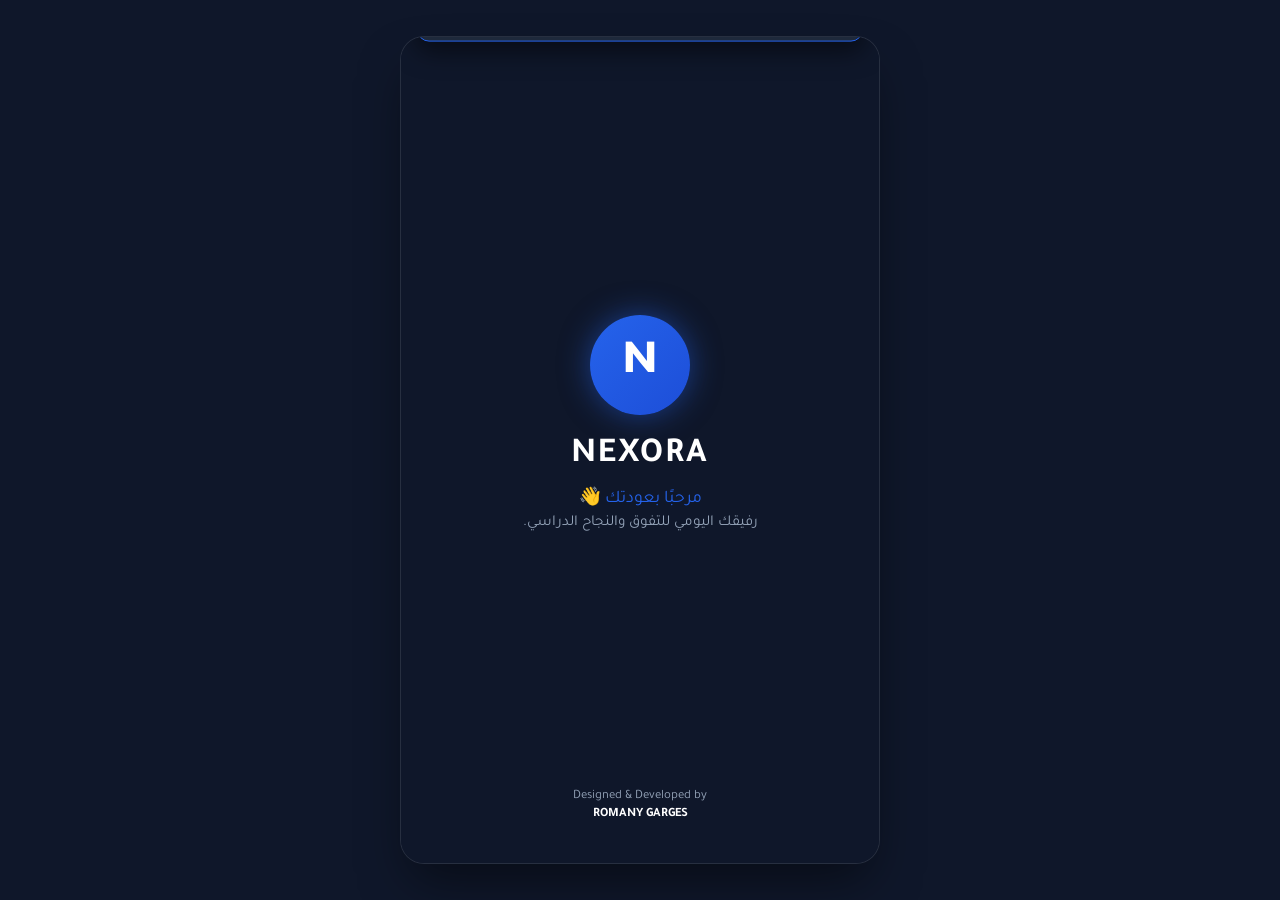
==== index.html @ eeaedc94 "Add files via upload" ====
<!DOCTYPE html>
<html lang="ar" dir="rtl">
<head>
    <meta charset="UTF-8">
    <meta name="viewport" content="width=device-width, initial-scale=1.0">
    <title>NEXORA - رفيقك اليومي للتفوق</title>
    <link rel="stylesheet" href="https://cdnjs.cloudflare.com/ajax/libs/font-awesome/6.4.0/css/all.min.css">
    <link href="https://fonts.googleapis.com/css2?family=Tajawal:wght@300;400;500;700;800;900&display=swap" rel="stylesheet">
    
    <style>
        /* ==========================================
           1. Core Variables & Reset
           ========================================== */
        :root {
            --primary: #2563EB;
            --primary-hover: #1D4ED8;
            --bg-dark: #0F172A;
            --card-bg: #1E293B;
            --text-white: #FFFFFF;
            --text-muted: #94A3B8;
            --success: #22C55E;
            --warning: #F59E0B;
            --danger: #EF4444;
            --glass-bg: rgba(30, 41, 59, 0.7);
            --glass-border: rgba(255, 255, 255, 0.1);
            --font-family: 'Tajawal', sans-serif;
            --border-radius: 16px;
            --transition: all 0.3s cubic-bezier(0.4, 0, 0.2, 1);
        }

        * {
            margin: 0;
            padding: 0;
            box-sizing: border-box;
            font-family: var(--font-family);
            -webkit-tap-highlight-color: transparent;
        }

        body {
            background-color: var(--bg-dark);
            color: var(--text-white);
            min-height: 100vh;
            display: flex;
            justify-content: center;
            align-items: center;
            overflow-x: hidden;
        }

        /* Container Layout for Mobile/Desktop App view */
        .app-container {
            width: 100%;
            max-width: 480px;
            height: 100vh;
            max-height: 900px;
            background: var(--bg-dark);
            position: relative;
            display: flex;
            flex-direction: column;
            overflow: hidden;
            box-shadow: 0 25px 50px -12px rgba(0, 0, 0, 0.5);
        }

        @media (min-width: 768px) {
            .app-container {
                height: 92vh;
                border-radius: 24px;
                border: 1px solid var(--glass-border);
            }
        }

        /* Screen Management */
        .screen {
            position: absolute;
            inset: 0;
            width: 100%;
            height: 100%;
            display: flex;
            flex-direction: column;
            opacity: 0;
            visibility: hidden;
            transition: var(--transition);
            z-index: 1;
            overflow-y: auto;
            padding: 20px;
            padding-bottom: 90px; /* Space for Bottom Nav */
        }

        .screen.active {
            opacity: 1;
            visibility: visible;
            z-index: 10;
        }

        .no-nav-padding {
            padding-bottom: 20px !important;
        }

        /* Common Glassmorphism Card */
        .glass-card {
            background: var(--glass-bg);
            backdrop-filter: blur(12px);
            -webkit-backdrop-filter: blur(12px);
            border: 1px solid var(--glass-border);
            border-radius: var(--border-radius);
            padding: 20px;
            margin-bottom: 16px;
            box-shadow: 0 8px 32px 0 rgba(0, 0, 0, 0.3);
        }

        /* Typography & Utility */
        h1, h2, h3 { font-weight: 700; }
        .text-primary { color: var(--primary); }
        .text-muted { color: var(--text-muted); }
        .text-center { text-align: center; }

        /* Custom Inputs & Buttons */
        .input-group {
            margin-bottom: 16px;
        }

        .input-group label {
            display: block;
            margin-bottom: 8px;
            font-size: 0.9rem;
            color: var(--text-muted);
        }

        .input-control {
            width: 100%;
            padding: 14px 16px;
            background: rgba(15, 23, 42, 0.6);
            border: 1px solid var(--glass-border);
            border-radius: 12px;
            color: var(--text-white);
            font-size: 1rem;
            outline: none;
            transition: var(--transition);
        }

        .input-control:focus {
            border-color: var(--primary);
            box-shadow: 0 0 0 3px rgba(37, 99, 235, 0.2);
        }

        .btn {
            width: 100%;
            padding: 14px;
            border: none;
            border-radius: 12px;
            background: var(--primary);
            color: white;
            font-size: 1rem;
            font-weight: 700;
            cursor: pointer;
            transition: var(--transition);
            display: flex;
            justify-content: center;
            align-items: center;
            gap: 8px;
        }

        .btn:hover { background: var(--primary-hover); transform: translateY(-2px); }
        .btn:active { transform: translateY(0); }

        .option-card {
            background: var(--card-bg);
            border: 2px solid var(--glass-border);
            border-radius: var(--border-radius);
            padding: 20px;
            margin-bottom: 12px;
            cursor: pointer;
            transition: var(--transition);
            display: flex;
            align-items: center;
            justify-content: space-between;
        }

        .option-card:hover, .option-card.selected {
            border-color: var(--primary);
            background: rgba(37, 99, 235, 0.1);
        }

        /* ==========================================
           2. Splash Screen
           ========================================== */
        #splash-screen {
            background: var(--bg-dark);
            justify-content: space-between;
            align-items: center;
            text-align: center;
            z-index: 100;
        }

        .splash-content {
            margin-auto: 0;
            display: flex;
            flex-direction: column;
            align-items: center;
            justify-content: center;
            flex-grow: 1;
        }

        .logo-circle {
            width: 100px;
            height: 100px;
            background: linear-gradient(135deg, var(--primary), #1d4ed8);
            border-radius: 50%;
            display: flex;
            align-items: center;
            justify-content: center;
            font-size: 3rem;
            font-weight: 900;
            color: white;
            box-shadow: 0 0 30px rgba(37, 99, 235, 0.5);
            animation: pulse 2s infinite, zoomIn 0.8s ease-out;
            margin-bottom: 20px;
        }

        .splash-title {
            font-size: 2.2rem;
            letter-spacing: 2px;
            margin-bottom: 8px;
            animation: fadeIn 1s ease-out 0.3s backwards;
        }

        .splash-sub {
            font-size: 1.1rem;
            color: var(--primary);
            margin-bottom: 4px;
            animation: fadeIn 1s ease-out 0.5s backwards;
        }

        .splash-desc {
            color: var(--text-muted);
            font-size: 0.95rem;
            animation: fadeIn 1s ease-out 0.7s backwards;
        }

        .splash-footer {
            font-size: 0.8rem;
            color: var(--text-muted);
            padding-bottom: 20px;
            animation: fadeIn 1s ease-out 0.9s backwards;
        }

        .splash-footer span {
            display: block;
            font-weight: bold;
            color: var(--text-white);
            margin-top: 2px;
        }

        /* ==========================================
           3. Registration & Onboarding
           ========================================== */
        .onboarding-header {
            text-align: center;
            margin-top: 30px;
            margin-bottom: 30px;
        }

        /* ==========================================
           4. Main Dashboard Header & Components
           ========================================== */
        .dash-header {
            display: flex;
            align-items: center;
            justify-content: space-between;
            margin-bottom: 20px;
        }

        .user-info-box {
            display: flex;
            align-items: center;
            gap: 12px;
        }

        .avatar {
            width: 48px;
            height: 48px;
            border-radius: 50%;
            background: var(--primary);
            display: flex;
            align-items: center;
            justify-content: center;
            font-size: 1.2rem;
            font-weight: bold;
            border: 2px solid var(--glass-border);
        }

        /* Countdown & Stats */
        .timer-grid {
            display: grid;
            grid-template-columns: repeat(4, 1fr);
            gap: 8px;
            text-align: center;
            margin-top: 12px;
        }

        .timer-unit {
            background: rgba(15, 23, 42, 0.5);
            padding: 10px 4px;
            border-radius: 8px;
            border: 1px solid var(--glass-border);
        }

        .timer-unit .num {
            font-size: 1.2rem;
            font-weight: 800;
            color: var(--primary);
        }

        .timer-unit .label {
            font-size: 0.7rem;
            color: var(--text-muted);
        }

        .stats-row {
            display: grid;
            grid-template-columns: 1fr 1fr;
            gap: 12px;
        }

        .stat-card {
            display: flex;
            align-items: center;
            gap: 12px;
        }

        .stat-icon {
            width: 40px;
            height: 40px;
            border-radius: 10px;
            display: flex;
            align-items: center;
            justify-content: center;
            font-size: 1.2rem;
        }

        /* Subject Grid */
        .subjects-grid {
            display: grid;
            grid-template-columns: repeat(2, 1fr);
            gap: 12px;
        }

        .subject-card {
            background: var(--card-bg);
            border: 1px solid var(--glass-border);
            border-radius: var(--border-radius);
            padding: 16px;
            display: flex;
            flex-direction: column;
            gap: 10px;
            cursor: pointer;
            transition: var(--transition);
            position: relative;
            overflow: hidden;
        }

        .subject-card:hover {
            transform: translateY(-4px);
            border-color: rgba(255, 255, 255, 0.2);
        }

        .subject-icon {
            width: 42px;
            height: 42px;
            border-radius: 10px;
            display: flex;
            align-items: center;
            justify-content: center;
            font-size: 1.2rem;
        }

        /* Task Checkbox List */
        .task-item {
            display: flex;
            align-items: center;
            gap: 10px;
            padding: 10px 0;
            border-bottom: 1px solid var(--glass-border);
        }

        .task-item:last-child { border-bottom: none; }

        .task-checkbox {
            width: 20px;
            height: 20px;
            accent-color: var(--primary);
            cursor: pointer;
        }

        /* ==========================================
           5. AI Chat Interface
           ========================================== */
        .chat-container {
            display: flex;
            flex-direction: column;
            height: calc(100vh - 180px);
        }

        .chat-messages {
            flex-grow: 1;
            overflow-y: auto;
            display: flex;
            flex-direction: column;
            gap: 12px;
            padding-bottom: 10px;
        }

        .message {
            max-width: 80%;
            padding: 12px 16px;
            border-radius: 16px;
            font-size: 0.95rem;
            line-height: 1.4;
            animation: fadeIn 0.3s ease-out;
        }

        .message.bot {
            background: var(--card-bg);
            border: 1px solid var(--glass-border);
            align-self: flex-start;
            border-bottom-right-radius: 4px;
        }

        .message.user {
            background: var(--primary);
            align-self: flex-end;
            border-bottom-left-radius: 4px;
        }

        .chat-input-area {
            display: flex;
            gap: 8px;
            margin-top: 10px;
        }

        /* ==========================================
           6. Subject Internal Tabs Page
           ========================================== */
        .tabs-header {
            display: flex;
            gap: 8px;
            overflow-x: auto;
            padding-bottom: 8px;
            margin-bottom: 16px;
            scrollbar-width: none;
        }

        .tab-btn {
            padding: 8px 16px;
            background: var(--card-bg);
            border: 1px solid var(--glass-border);
            border-radius: 20px;
            white-space: nowrap;
            color: var(--text-muted);
            cursor: pointer;
            transition: var(--transition);
        }

        .tab-btn.active {
            background: var(--primary);
            color: white;
            border-color: var(--primary);
        }

        .tab-content { display: none; }
        .tab-content.active { display: block; }

        /* ==========================================
           7. Bottom Navigation Bar
           ========================================== */
        .bottom-nav {
            position: absolute;
            bottom: 0;
            left: 0;
            right: 0;
            height: 70px;
            background: rgba(15, 23, 42, 0.95);
            backdrop-filter: blur(16px);
            border-top: 1px solid var(--glass-border);
            display: flex;
            justify-content: space-around;
            align-items: center;
            z-index: 50;
        }

        .nav-item {
            display: flex;
            flex-direction: column;
            align-items: center;
            gap: 4px;
            color: var(--text-muted);
            text-decoration: none;
            font-size: 0.75rem;
            cursor: pointer;
            transition: var(--transition);
            background: none;
            border: none;
            width: 20%;
        }

        .nav-item i {
            font-size: 1.2rem;
            transition: var(--transition);
        }

        .nav-item.active {
            color: var(--primary);
        }

        .nav-item.active i {
            transform: translateY(-2px);
        }

        /* Notifications Banner */
        .notification-toast {
            position: absolute;
            top: 16px;
            left: 16px;
            right: 16px;
            background: var(--card-bg);
            border: 1px solid var(--primary);
            border-radius: 12px;
            padding: 12px 16px;
            display: flex;
            align-items: center;
            gap: 12px;
            box-shadow: 0 10px 25px rgba(0,0,0,0.5);
            z-index: 200;
            transform: translateY(-120%);
            transition: transform 0.4s cubic-bezier(0.175, 0.885, 0.32, 1.275);
        }

        .notification-toast.show {
            transform: translateY(0);
        }

        /* Animations */
        @keyframes pulse {
            0% { box-shadow: 0 0 0 0 rgba(37, 99, 235, 0.6); }
            70% { box-shadow: 0 0 0 20px rgba(37, 99, 235, 0); }
            100% { box-shadow: 0 0 0 0 rgba(37, 99, 235, 0); }
        }

        @keyframes fadeIn {
            from { opacity: 0; transform: translateY(10px); }
            to { opacity: 1; transform: translateY(0); }
        }

        @keyframes zoomIn {
            from { transform: scale(0.5); opacity: 0; }
            to { transform: scale(1); opacity: 1; }
        }
    </style>
</head>
<body>

    <div class="app-container">
        
        <div id="toast" class="notification-toast">
            <i class="fa-solid fa-bell text-primary" style="font-size: 1.2rem;"></i>
            <div style="flex-grow: 1;">
                <h4 id="toast-title" style="font-size: 0.85rem;">إشعار</h4>
                <p id="toast-body" style="font-size: 0.75rem;" class="text-muted">محتوى الإشعار</p>
            </div>
        </div>

        <div id="splash-screen" class="screen active no-nav-padding">
            <div class="splash-content">
                <div class="logo-circle">N</div>
                <h1 class="splash-title">NEXORA</h1>
                <p class="splash-sub">مرحبًا بعودتك 👋</p>
                <p class="splash-desc">رفيقك اليومي للتفوق والنجاح الدراسي.</p>
            </div>
            <div class="splash-footer">
                Designed & Developed by
                <span>ROMANY GARGES</span>
            </div>
        </div>

        <div id="register-screen" class="screen no-nav-padding">
            <div class="onboarding-header">
                <h2 style="font-size: 1.8rem;">إنشاء حساب جديد</h2>
                <p class="text-muted" style="font-size: 0.9rem; margin-top: 4px;">ابدأ رحلتك الدراسية نحو القمة</p>
            </div>
            <div class="glass-card">
                <form id="register-form" onsubmit="handleRegister(event)">
                    <div class="input-group">
                        <label>الاسم بالكامل</label>
                        <input type="text" id="reg-name" class="input-control" placeholder="أدخل اسمك الثلاثي" required>
                    </div>
                    <div class="input-group">
                        <label>رقم الهاتف</label>
                        <input type="tel" id="reg-phone" class="input-control" placeholder="01xxxxxxxxx" required>
                    </div>
                    <div class="input-group">
                        <label>كلمة المرور</label>
                        <input type="password" id="reg-pass" class="input-control" placeholder="••••••••" required>
                    </div>
                    <button type="submit" class="btn" style="margin-top: 10px;">
                        التالي <i class="fa-solid fa-arrow-left"></i>
                    </button>
                </form>
            </div>
        </div>

        <div id="system-screen" class="screen no-nav-padding">
            <div class="onboarding-header">
                <h2>اختر نظام الدراسة</h2>
                <p class="text-muted">حدد النظام التعليمي المقيد به</p>
            </div>
            <div class="option-card" onclick="selectSystem('sec')">
                <div>
                    <h3>الثانوية العامة</h3>
                    <p class="text-muted" style="font-size: 0.8rem;">النظام العام - وزارة التربية والتعليم</p>
                </div>
                <i class="fa-solid fa-chevron-left text-muted"></i>
            </div>
            <div class="option-card" onclick="selectSystem('bac')">
                <div>
                    <h3>البكالوريا المصرية</h3>
                    <p class="text-muted" style="font-size: 0.8rem;">مسارات النظام الحديث</p>
                </div>
                <i class="fa-solid fa-chevron-left text-muted"></i>
            </div>
        </div>

        <div id="track-screen" class="screen no-nav-padding">
            <div class="onboarding-header">
                <h2 id="track-title">اختر التخصص / المسار</h2>
                <p class="text-muted">لعرض المواد الدراسية المخصصة لك</p>
            </div>
            <div id="track-options-container">
                </div>
        </div>

        <div id="home-screen" class="screen">
            <div class="dash-header">
                <div class="user-info-box">
                    <div class="avatar" id="dash-avatar">N</div>
                    <div>
                        <span class="text-muted" style="font-size: 0.75rem;" id="dash-date">اليوم والتااريخ</span>
                        <h3 style="font-size: 1.1rem;" id="dash-welcome">السلام عليكم</h3>
                    </div>
                </div>
                <button onclick="triggerNotification('تذكير المذاكرة', 'حان الوقت لمراجعة جدولك اليومي!')" style="background:none; border:none; color: var(--text-white); font-size: 1.2rem; cursor:pointer;">
                    <i class="fa-regular fa-bell"></i>
                </button>
            </div>

            <div class="glass-card" style="background: linear-gradient(135deg, rgba(37,99,235,0.2), rgba(30,41,59,0.8));">
                <div style="display:flex; justify-content:space-between; align-items:center;">
                    <h4 style="font-size: 0.95rem;">⏳ باقي على الامتحانات النهائيّة</h4>
                    <span class="text-primary" style="font-size: 0.8rem; font-weight:bold;">2026</span>
                </div>
                <div class="timer-grid">
                    <div class="timer-unit"><div class="num" id="cd-days">00</div><div class="label">يوم</div></div>
                    <div class="timer-unit"><div class="num" id="cd-hours">00</div><div class="label">ساعة</div></div>
                    <div class="timer-unit"><div class="num" id="cd-mins">00</div><div class="label">دقيقة</div></div>
                    <div class="timer-unit"><div class="num" id="cd-secs">00</div><div class="label">ثانية</div></div>
                </div>
            </div>

            <div class="stats-row">
                <div class="glass-card stat-card">
                    <div class="stat-icon" style="background: rgba(34, 197, 94, 0.2); color: var(--success);">
                        <i class="fa-solid fa-chart-line"></i>
                    </div>
                    <div>
                        <div class="text-muted" style="font-size: 0.75rem;">نسبة الإنجاز</div>
                        <div style="font-size: 1.1rem; font-weight: bold;">68%</div>
                    </div>
                </div>
                <div class="glass-card stat-card">
                    <div class="stat-icon" style="background: rgba(245, 158, 11, 0.2); color: var(--warning);">
                        <i class="fa-solid fa-fire"></i>
                    </div>
                    <div>
                        <div class="text-muted" style="font-size: 0.75rem;">Streak المذاكرة</div>
                        <div style="font-size: 1.1rem; font-weight: bold;">12 يوم</div>
                    </div>
                </div>
            </div>

            <div class="glass-card">
                <h4 style="font-size: 0.95rem; margin-bottom: 10px;"><i class="fa-solid fa-list-check text-primary"></i> الخطة اليومية</h4>
                <div class="task-item">
                    <input type="checkbox" class="task-checkbox" checked>
                    <span style="font-size: 0.85rem; text-decoration: line-through; color: var(--text-muted);">حل اختبار الفيزياء التفاعلي</span>
                </div>
                <div class="task-item">
                    <input type="checkbox" class="task-checkbox">
                    <span style="font-size: 0.85rem;">مراجعة الدرس الأول لغة عربية</span>
                </div>
                <div class="task-item">
                    <input type="checkbox" class="task-checkbox">
                    <span style="font-size: 0.85rem;">مشاهدة فيديو الرياضيات / المحاضرة 3</span>
                </div>
            </div>

            <div style="display:flex; justify-content:space-between; align-items:center; margin-bottom: 12px;">
                <h4 style="font-size: 1rem;">موادك الدراسية</h4>
                <span style="font-size: 0.8rem; color: var(--primary); cursor:pointer;" onclick="switchTab('subjects-screen')">عرض الكل</span>
            </div>
            <div class="subjects-grid" id="home-subjects-container">
                </div>
        </div>

        <div id="subjects-screen" class="screen">
            <h2 style="margin-bottom: 16px;">المواد الدراسية</h2>
            <div class="subjects-grid" id="all-subjects-container">
                </div>
        </div>

        <div id="subject-detail-screen" class="screen">
            <div style="display:flex; align-items:center; gap: 12px; margin-bottom: 16px;">
                <button onclick="switchTab('subjects-screen')" style="background:none; border:none; color:white; font-size:1.2rem; cursor:pointer;">
                    <i class="fa-solid fa-arrow-right"></i>
                </button>
                <h2 id="sd-title">اسم المادة</h2>
            </div>

            <div class="tabs-header">
                <button class="tab-btn active" onclick="switchSubjectTab(this, 'sd-tab-explain')">الشرح</button>
                <button class="tab-btn" onclick="switchSubjectTab(this, 'sd-tab-summaries')">ملخصات</button>
                <button class="tab-btn" onclick="switchSubjectTab(this, 'sd-tab-tasks')">واجبات</button>
                <button class="tab-btn" onclick="switchSubjectTab(this, 'sd-tab-exams')">امتحانات</button>
                <button class="tab-btn" onclick="switchSubjectTab(this, 'sd-tab-videos')">فيديوهات</button>
                <button class="tab-btn" onclick="switchSubjectTab(this, 'sd-tab-notes')">ملاحظات</button>
            </div>

            <div id="sd-tab-explain" class="tab-content active glass-card">
                <h3>شرح الفصل الأول</h3>
                <p class="text-muted" style="margin-top: 8px; font-size: 0.9rem; line-height: 1.6;">يتضمن هذا القسم التمهيد الكامل للمادة المفصلة، مع التركيز على المفاهيم النقاط الأساسية المطلوبة لنظام الامتحانات الجديد.</p>
            </div>
            <div id="sd-tab-summaries" class="tab-content glass-card">
                <h3>الملخصات والشيتات</h3>
                <p class="text-muted" style="margin-top: 8px; font-size: 0.9rem;">📄 ملخص القوانين كاملة (PDF)<br>📄 القواعد الرئيسية والخرائط الذهنية</p>
            </div>
            <div id="sd-tab-tasks" class="tab-content glass-card">
                <h3>الواجبات والتدريبات</h3>
                <p class="text-muted" style="margin-top: 8px; font-size: 0.9rem;">✏️ الواجب الأسبوعي - 20 سؤال اختياري.<br> status: <span class="text-primary">غير مكتمل</span></p>
            </div>
            <div id="sd-tab-exams" class="tab-content glass-card">
                <h3>الامتحانات الشاملة</h3>
                <p class="text-muted" style="margin-top: 8px; font-size: 0.9rem;">📝 اختبار شامل على الوحدة الأولى (مدة الاختبار 45 دقيقة).</p>
            </div>
            <div id="sd-tab-videos" class="tab-content glass-card">
                <h3>المحاضرات المرئية</h3>
                <p class="text-muted" style="margin-top: 8px; font-size: 0.9rem;">🎥 فيديو المحاضرة الأولى (50 دقيقة)<br>🎥 فيديو حل أسئلة التفكير العليا</p>
            </div>
            <div id="sd-tab-notes" class="tab-content glass-card">
                <h3>ملاحظاتي الخاصة</h3>
                <textarea class="input-control" rows="4" placeholder="اكتب ملاحظاتك أثناء المذاكرة هنا..." style="margin-top:8px;"></textarea>
            </div>
        </div>

        <div id="ai-screen" class="screen">
            <div style="display:flex; align-items:center; gap: 10px; margin-bottom: 12px;">
                <i class="fa-solid fa-robot text-primary" style="font-size: 1.5rem;"></i>
                <div>
                    <h3 style="font-size: 1.1rem;">مساعد NEXORA الذكي</h3>
                    <p class="text-muted" style="font-size: 0.75rem;">متواجد دائمًا للإجابة على أسئلتك الدراسية</p>
                </div>
            </div>

            <div class="chat-container">
                <div class="chat-messages" id="chat-messages">
                    <div class="message bot">
                        أهلاً بك 👋 أنا مساعدك الذكي في NEXORA. كيف يمكنني مساعدتك في ذاكرتك اليوم؟
                    </div>
                </div>
                <div class="chat-input-area">
                    <input type="text" id="chat-input" class="input-control" placeholder="اسأل عن أي مسألة أو مفهوم..." onkeydown="if(event.key==='Enter') sendChatMessage()">
                    <button class="btn" style="width: 50px; flex-shrink: 0;" onclick="sendChatMessage()">
                        <i class="fa-solid fa-paper-plane"></i>
                    </button>
                </div>
            </div>
        </div>

        <div id="profile-screen" class="screen">
            <h2 style="margin-bottom: 16px;">الملف الشخصي</h2>
            <div class="glass-card text-center">
                <div class="avatar" style="width: 80px; height: 80px; font-size: 2rem; margin: 0 auto 12px;" id="profile-avatar">N</div>
                <h3 id="profile-name">اسم الطالب</h3>
                <p class="text-muted" style="font-size: 0.85rem;" id="profile-phone">01xxxxxxxxx</p>
            </div>

            <div class="glass-card">
                <div class="input-group">
                    <label>نظام الدراسة</label>
                    <div class="input-control" id="profile-system" style="background:rgba(255,255,255,0.05);">الثانوية العامة</div>
                </div>
                <div class="input-group">
                    <label>المسار / الشعبي</label>
                    <div class="input-control" id="profile-track" style="background:rgba(255,255,255,0.05);">علمي علوم</div>
                </div>
                <button class="btn" style="background: var(--card-bg); border: 1px solid var(--glass-border); margin-bottom: 8px;" onclick="resetSetup()">
                    <i class="fa-solid fa-pen"></i> تعديل النظام التعليمي
                </button>
                <button class="btn" style="background: rgba(239, 68, 68, 0.2); color: var(--danger); border: 1px solid rgba(239, 68, 68, 0.3);" onclick="logout()">
                    <i class="fa-solid fa-right-from-bracket"></i> تسجيل الخروج
                </button>
            </div>
        </div>

        <div id="settings-screen" class="screen">
            <h2 style="margin-bottom: 16px;">الإعدادات</h2>
            <div class="glass-card">
                <div class="option-card" style="margin-bottom: 8px;">
                    <span><i class="fa-solid fa-moon text-primary"></i> الوضع الليلي</span>
                    <input type="checkbox" checked disabled>
                </div>
                <div class="option-card" style="margin-bottom: 8px;" onclick="triggerNotification('الإشعارات', 'الإشعارات مفعلة بنجاح!')">
                    <span><i class="fa-solid fa-bell text-primary"></i> الإشعارات</span>
                    <i class="fa-solid fa-chevron-left text-muted"></i>
                </div>
                <div class="option-card" style="margin-bottom: 8px;" onclick="alert('تغيير الخط متاح في التحديث القادم')">
                    <span><i class="fa-solid fa-font text-primary"></i> تغيير الخط</span>
                    <i class="fa-solid fa-chevron-left text-muted"></i>
                </div>
                <div class="option-card" style="margin-bottom: 8px;" onclick="alert('اللغة الحالية هي العربية بالكامل')">
                    <span><i class="fa-solid fa-language text-primary"></i> تغيير اللغة</span>
                    <span style="font-size:0.8rem;" class="text-muted">العربية</span>
                </div>
            </div>

            <div class="glass-card text-center">
                <h4>حول التطبيق</h4>
                <p class="text-muted" style="font-size: 0.8rem; margin-top: 6px;">NEXORA v1.0.0 Pro</p>
                <p class="text-muted" style="font-size: 0.75rem; margin-top: 4px;">تطبيق تعليمي مصمم بأعلى معايير UI/UX</p>
            </div>
        </div>

        <nav class="bottom-nav" id="bottom-nav" style="display: none;">
            <button class="nav-item active" onclick="switchTab('home-screen')">
                <i class="fa-solid fa-house"></i>
                <span>الرئيسية</span>
            </button>
            <button class="nav-item" onclick="switchTab('subjects-screen')">
                <i class="fa-solid fa-book-open"></i>
                <span>المواد</span>
            </button>
            <button class="nav-item" onclick="switchTab('ai-screen')">
                <i class="fa-solid fa-robot"></i>
                <span>الذكاء الاصطناعي</span>
            </button>
            <button class="nav-item" onclick="switchTab('profile-screen')">
                <i class="fa-solid fa-user"></i>
                <span>حسابي</span>
            </button>
            <button class="nav-item" onclick="switchTab('settings-screen')">
                <i class="fa-solid fa-gear"></i>
                <span>الإعدادات</span>
            </button>
        </nav>

    </div>

    <script>
        // Store & State Management
        let appData = {
            user: null, // { name, phone, pass }
            system: null, // 'sec' or 'bac'
            track: null, // e.g. 'sci_bio', 'eng', etc.
        };

        const subjectsDatabase = {
            sec: {
                sci_bio: [
                    { id: 'bio', name: 'الأحياء', icon: 'fa-dna', color: '#22C55E' },
                    { id: 'chem', name: 'الكيمياء', icon: 'fa-flask', color: '#F59E0B' },
                    { id: 'phy', name: 'الفيزياء', icon: 'fa-atom', color: '#EF4444' },
                    { id: 'ar', name: 'اللغة العربية', icon: 'fa-language', color: '#2563EB' },
                    { id: 'en', name: 'اللغة الإنجليزية', icon: 'fa-globe', color: '#8B5CF6' },
                    { id: 'geo', name: 'الجيولوجيا', icon: 'fa-mountain', color: '#10B981' }
                ],
                sci_math: [
                    { id: 'math', name: 'الرياضيات التطبيقية', icon: 'fa-calculator', color: '#3B82F6' },
                    { id: 'pmath', name: 'الرياضيات البحتة', icon: 'fa-square-root-variable', color: '#6366F1' },
                    { id: 'phy', name: 'الفيزياء', icon: 'fa-atom', color: '#EF4444' },
                    { id: 'chem', name: 'الكيمياء', icon: 'fa-flask', color: '#F59E0B' },
                    { id: 'ar', name: 'اللغة العربية', icon: 'fa-language', color: '#2563EB' },
                    { id: 'en', name: 'اللغة الإنجليزية', icon: 'fa-globe', color: '#8B5CF6' }
                ],
                lit: [
                    { id: 'hist', name: 'التاريخ', icon: 'fa-landmark', color: '#D97706' },
                    { id: 'geog', name: 'الجغرافيا', icon: 'fa-earth-americas', color: '#059669' },
                    { id: 'phil', name: 'الفلسفة والمنطق', icon: 'fa-brain', color: '#EC4899' },
                    { id: 'psych', name: 'علم النفس والاجتماع', icon: 'fa-user-group', color: '#8B5CF6' },
                    { id: 'ar', name: 'اللغة العربية', icon: 'fa-language', color: '#2563EB' },
                    { id: 'en', name: 'اللغة الإنجليزية', icon: 'fa-globe', color: '#8B5CF6' }
                ]
            },
            bac: {
                med: [
                    { id: 'bio', name: 'علم الأحياء الطبية', icon: 'fa-notes-medical', color: '#22C55E' },
                    { id: 'chem', name: 'الكيمياء العضوية', icon: 'fa-vials', color: '#F59E0B' },
                    { id: 'phy', name: 'الفيزياء الطبية', icon: 'fa-wave-square', color: '#EF4444' },
                    { id: 'eng_med', name: 'مصطلحات طبية', icon: 'fa-book-medical', color: '#3B82F6' }
                ],
                eng: [
                    { id: 'cs', name: 'علوم الحاسب', icon: 'fa-code', color: '#0EA5E9' },
                    { id: 'adv_math', name: 'الرياضيات المتقدمة', icon: 'fa-microchip', color: '#6366F1' },
                    { id: 'phy_eng', name: 'الفيزياء الهندسيّة', icon: 'fa-bolt', color: '#F59E0B' },
                    { id: 'logic', name: 'التفكير المنطقي', icon: 'fa-diagram-project', color: '#EC4899' }
                ],
                biz: [
                    { id: 'econ', name: 'الاقتصاد', icon: 'fa-chart-line', color: '#10B981' },
                    { id: 'acc', name: 'المحاسبة', icon: 'fa-file-invoice-dollar', color: '#F59E0B' },
                    { id: 'mgmt', name: 'إدارة الأعمال', icon: 'fa-briefcase', color: '#3B82F6' },
                    { id: 'mkt', name: 'التسويق الرقمي', icon: 'fa-bullhorn', color: '#8B5CF6' }
                ],
                arts: [
                    { id: 'art_hist', name: 'تاريخ الفنون', icon: 'fa-palette', color: '#EC4899' },
                    { id: 'lit_world', name: 'الأدب العالمي', icon: 'fa-feather', color: '#D97706' },
                    { id: 'media', name: 'الإعلام والاتصال', icon: 'fa-tv', color: '#06B6D4' },
                    { id: 'languages', name: 'اللغات الحديثة', icon: 'fa-language', color: '#8B5CF6' }
                ]
            }
        };

        // Initialize Application
        window.addEventListener('DOMContentLoaded', () => {
            loadFromStorage();
            setupDateDisplay();
            initCountdown();

            // Splash Screen Delay
            setTimeout(() => {
                if (!appData.user) {
                    showScreen('register-screen');
                } else if (!appData.system) {
                    showScreen('system-screen');
                } else if (!appData.track) {
                    renderTracks();
                    showScreen('track-screen');
                } else {
                    renderDashboard();
                    showScreen('home-screen');
                    document.getElementById('bottom-nav').style.display = 'flex';
                }
            }, 2000);
        });

        // Navigation Engine
        function showScreen(screenId) {
            document.querySelectorAll('.screen').forEach(s => s.classList.remove('active'));
            document.getElementById(screenId).classList.add('active');

            // Handle Bottom Nav visibility
            const isMainApp = ['home-screen', 'subjects-screen', 'ai-screen', 'profile-screen', 'settings-screen'].includes(screenId);
            document.getElementById('bottom-nav').style.display = isMainApp ? 'flex' : 'none';
        }

        function switchTab(screenId) {
            showScreen(screenId);
            
            // Update Active Nav Item State
            const navItems = document.querySelectorAll('.nav-item');
            navItems.forEach(item => item.classList.remove('active'));

            const tabIndexMap = {
                'home-screen': 0,
                'subjects-screen': 1,
                'ai-screen': 2,
                'profile-screen': 3,
                'settings-screen': 4
            };

            if (tabIndexMap[screenId] !== undefined) {
                navItems[tabIndexMap[screenId]].classList.add('active');
            }
        }

        // LocalStorage Logic
        function saveToStorage() {
            localStorage.setItem('nexora_data', JSON.stringify(appData));
        }

        function loadFromStorage() {
            const data = localStorage.getItem('nexora_data');
            if (data) {
                appData = JSON.parse(data);
            }
        }

        // User Flow Actions
        function handleRegister(e) {
            e.preventDefault();
            const name = document.getElementById('reg-name').value;
            const phone = document.getElementById('reg-phone').value;
            const pass = document.getElementById('reg-pass').value;

            appData.user = { name, phone, pass };
            saveToStorage();
            showScreen('system-screen');
        }

        function selectSystem(systemType) {
            appData.system = systemType;
            saveToStorage();
            renderTracks();
            showScreen('track-screen');
        }

        function renderTracks() {
            const container = document.getElementById('track-options-container');
            container.innerHTML = '';

            let tracks = [];
            if (appData.system === 'sec') {
                tracks = [
                    { id: 'sci_bio', name: 'علمي علوم', desc: 'الطب، الصيدلة، العلوم الحيوية' },
                    { id: 'sci_math', name: 'علمي رياضة', desc: 'الهندسة، الحاسبات، الذكاء الاصطناعي' },
                    { id: 'lit', name: 'أدبي', desc: 'الألسن، الإعلام، الاقتصاد' }
                ];
            } else {
                tracks = [
                    { id: 'med', name: 'الطب وعلوم الحياة', desc: 'مسار التخصصات الطبية والصحية' },
                    { id: 'eng', name: 'الهندسة وعلوم الحاسب', desc: 'مسار البرمجيات والتكنولوجيا' },
                    { id: 'biz', name: 'الأعمال', desc: 'مسار الإدارة والمالية والاقتصاد' },
                    { id: 'arts', name: 'الآداب والفنون', desc: 'مسار العلوم الإنسانية والتصميم' }
                ];
            }

            tracks.forEach(track => {
                const card = document.createElement('div');
                card.className = 'option-card';
                card.onclick = () => selectTrack(track.id);
                card.innerHTML = `
                    <div>
                        <h3>${track.name}</h3>
                        <p class="text-muted" style="font-size:0.8rem;">${track.desc}</p>
                    </div>
                    <i class="fa-solid fa-chevron-left text-muted"></i>
                `;
                container.appendChild(card);
            });
        }

        function selectTrack(trackId) {
            appData.track = trackId;
            saveToStorage();
            renderDashboard();
            switchTab('home-screen');
            triggerNotification('أهلاً بك!', 'تم إعداد حسابك بنجاح.');
        }

        // Dashboard & Render Logic
        function renderDashboard() {
            if (!appData.user) return;

            // Header Setup
            document.getElementById('dash-avatar').innerText = appData.user.name.charAt(0).toUpperCase();
            document.getElementById('profile-avatar').innerText = appData.user.name.charAt(0).toUpperCase();
            document.getElementById('dash-welcome').innerText = `السلام عليكم يا ${appData.user.name.split(' ')[0]}`;
            
            // Profile Data Setup
            document.getElementById('profile-name').innerText = appData.user.name;
            document.getElementById('profile-phone').innerText = appData.user.phone;
            document.getElementById('profile-system').innerText = appData.system === 'sec' ? 'الثانوية العامة' : 'البكالوريا المصرية';
            
            // Render Selected Subjects
            const userSubjects = subjectsDatabase[appData.system][appData.track] || [];
            
            const homeContainer = document.getElementById('home-subjects-container');
            const allContainer = document.getElementById('all-subjects-container');
            
            homeContainer.innerHTML = '';
            allContainer.innerHTML = '';

            userSubjects.forEach((sub, index) => {
                const html = `
                    <div class="subject-card" onclick="openSubject('${sub.name}')">
                        <div class="subject-icon" style="background: ${sub.color}20; color: ${sub.color};">
                            <i class="fa-solid ${sub.icon}"></i>
                        </div>
                        <h4 style="font-size: 0.95rem;">${sub.name}</h4>
                    </div>
                `;

                if (index < 4) homeContainer.innerHTML += html;
                allContainer.innerHTML += html;
            });
        }

        function openSubject(subjectName) {
            document.getElementById('sd-title').innerText = subjectName;
            showScreen('subject-detail-screen');
        }

        function switchSubjectTab(btn, tabId) {
            document.querySelectorAll('.tabs-header .tab-btn').forEach(b => b.classList.remove('active'));
            document.querySelectorAll('.tab-content').forEach(c => c.classList.remove('active'));
            btn.classList.add('active');
            document.getElementById(tabId).classList.add('active');
        }

        // Interactive AI Chat Simulation
        function sendChatMessage() {
            const input = document.getElementById('chat-input');
            const messageText = input.value.trim();
            if (!messageText) return;

            const chatMessages = document.getElementById('chat-messages');

            // User Message
            const userMsgDiv = document.createElement('div');
            userMsgDiv.className = 'message user';
            userMsgDiv.innerText = messageText;
            chatMessages.appendChild(userMsgDiv);

            input.value = '';
            chatMessages.scrollTop = chatMessages.scrollHeight;

            // Simulated AI Response
            setTimeout(() => {
                const botMsgDiv = document.createElement('div');
                botMsgDiv.className = 'message bot';
                
                // Smart Responses
                if(messageText.includes('فيزياء') || messageText.includes('مسألة')) {
                    botMsgDiv.innerText = "بناءً على سؤالك: قانون أوم ينص على أن $V = I \\times R$. يمكنك مراجعة شيت القوانين في قسم الفيزياء لتفاصيل إضافية!";
                } else if(messageText.includes('جدول') || messageText.includes('مذاكرة')) {
                    botMsgDiv.innerText = "أفضل طريقة للمذاكرة الآن هي تقسيم الوقت بأسلوب Pomodoro: 25 دقيقة تركيز يعقبها 5 دقائق استراحة.";
                } else {
                    botMsgDiv.innerText = `سؤال ممتاز بخصوص "${messageText}". أنا هنا لدعمك وتسهيل هذا المفهوم في خطتك الدراسية!`;
                }

                chatMessages.appendChild(botMsgDiv);
                chatMessages.scrollTop = chatMessages.scrollHeight;
            }, 800);
        }

        // Countdown Timer Engine
        function initCountdown() {
            const examDate = new Date('June 10, 2026 09:00:00').getTime();

            setInterval(() => {
                const now = new Date().getTime();
                const distance = examDate - now;

                if (distance > 0) {
                    document.getElementById('cd-days').innerText = Math.floor(distance / (1000 * 60 * 60 * 24));
                    document.getElementById('cd-hours').innerText = Math.floor((distance % (1000 * 60 * 60 * 24)) / (1000 * 60 * 60));
                    document.getElementById('cd-mins').innerText = Math.floor((distance % (1000 * 60 * 60)) / (1000 * 60));
                    document.getElementById('cd-secs').innerText = Math.floor((distance % (1000 * 60)) / 1000);
                }
            }, 1000);
        }

        // Toast Notification System
        function triggerNotification(title, body) {
            const toast = document.getElementById('toast');
            document.getElementById('toast-title').innerText = title;
            document.getElementById('toast-body').innerText = body;

            toast.classList.add('show');
            setTimeout(() => {
                toast.classList.remove('show');
            }, 3000);
        }

        // Helper Utility Functions
        function setupDateDisplay() {
            const options = { weekday: 'long', year: 'numeric', month: 'long', day: 'numeric' };
            const today = new Date();
            document.getElementById('dash-date').innerText = today.toLocaleDateString('ar-EG', options);
        }

        function resetSetup() {
            appData.system = null;
            appData.track = null;
            saveToStorage();
            showScreen('system-screen');
        }

        function logout() {
            localStorage.removeItem('nexora_data');
            appData = { user: null, system: null, track: null };
            showScreen('register-screen');
        }
    </script>
</body>
</html>
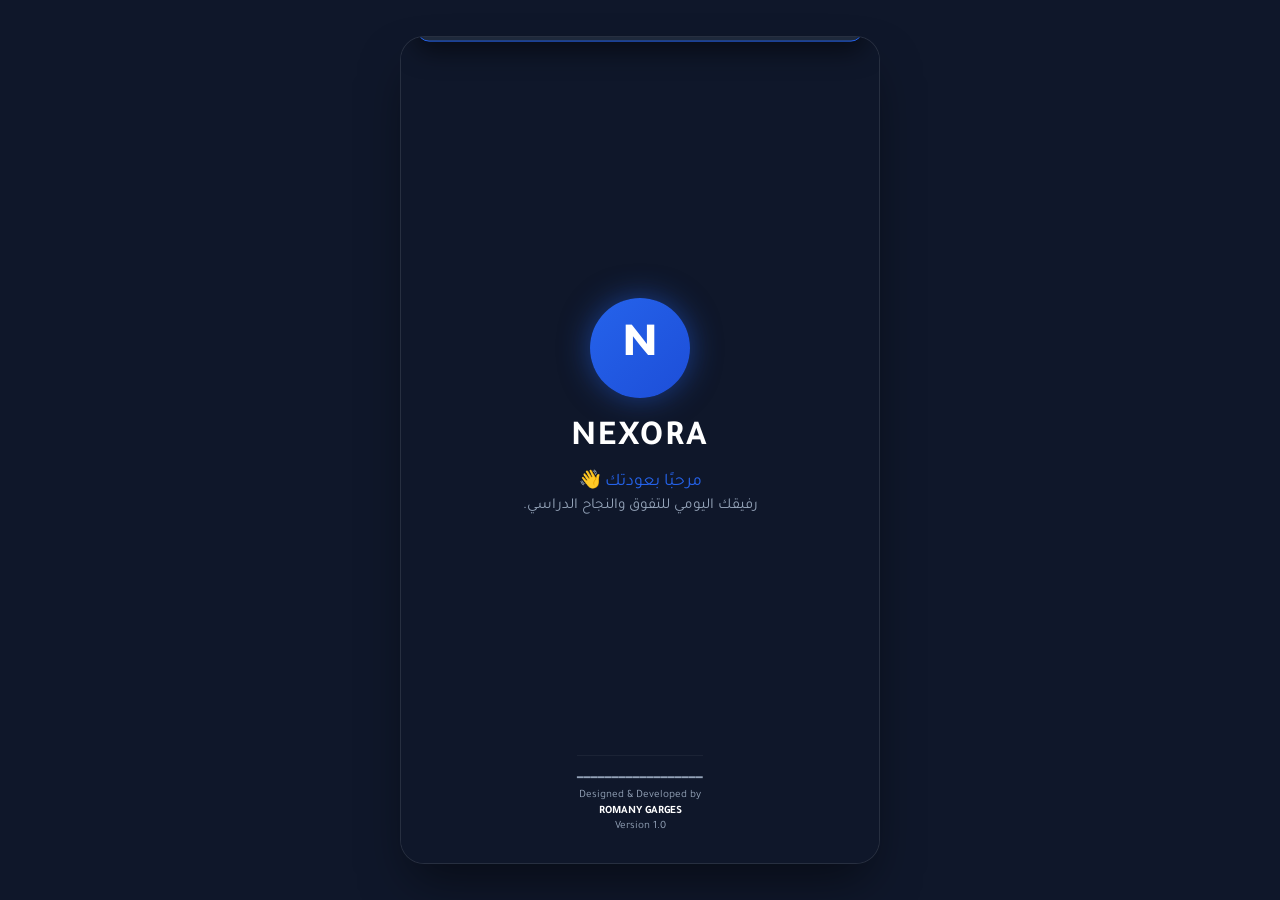
==== commit b434af94: "Update index.html" ====
--- a/index.html
+++ b/index.html
@@ -9,7 +9,7 @@
     
     <style>
         /* ==========================================
-           1. Core Variables & Reset
+           1. Core Variables & Global Styles
            ========================================== */
         :root {
             --primary: #2563EB;
@@ -28,6 +28,10 @@
             --transition: all 0.3s cubic-bezier(0.4, 0, 0.2, 1);
         }
 
+        [dir="ltr"] {
+            --font-family: 'Tajawal', sans-serif;
+        }
+
         * {
             margin: 0;
             padding: 0;
@@ -46,7 +50,6 @@
             overflow-x: hidden;
         }
 
-        /* Container Layout for Mobile/Desktop App view */
         .app-container {
             width: 100%;
             max-width: 480px;
@@ -68,7 +71,7 @@
             }
         }
 
-        /* Screen Management */
+        /* Screen Navigation Logic */
         .screen {
             position: absolute;
             inset: 0;
@@ -82,7 +85,7 @@
             z-index: 1;
             overflow-y: auto;
             padding: 20px;
-            padding-bottom: 90px; /* Space for Bottom Nav */
+            padding-bottom: 90px;
         }
 
         .screen.active {
@@ -95,7 +98,7 @@
             padding-bottom: 20px !important;
         }
 
-        /* Common Glassmorphism Card */
+        /* Glassmorphism Cards */
         .glass-card {
             background: var(--glass-bg);
             backdrop-filter: blur(12px);
@@ -105,10 +108,13 @@
             padding: 20px;
             margin-bottom: 16px;
             box-shadow: 0 8px 32px 0 rgba(0, 0, 0, 0.3);
-        }
-
-        /* Typography & Utility */
-        h1, h2, h3 { font-weight: 700; }
+            transition: var(--transition);
+        }
+
+        .glass-card:hover {
+            border-color: rgba(255, 255, 255, 0.2);
+        }
+
         .text-primary { color: var(--primary); }
         .text-muted { color: var(--text-muted); }
         .text-center { text-align: center; }
@@ -116,6 +122,11 @@
         /* Custom Inputs & Buttons */
         .input-group {
             margin-bottom: 16px;
+            text-align: right;
+        }
+
+        [dir="ltr"] .input-group {
+            text-align: left;
         }
 
         .input-group label {
@@ -142,7 +153,10 @@
             box-shadow: 0 0 0 3px rgba(37, 99, 235, 0.2);
         }
 
+        /* Button & Ripple Effect */
         .btn {
+            position: relative;
+            overflow: hidden;
             width: 100%;
             padding: 14px;
             border: none;
@@ -162,11 +176,34 @@
         .btn:hover { background: var(--primary-hover); transform: translateY(-2px); }
         .btn:active { transform: translateY(0); }
 
+        .btn-outline {
+            background: transparent;
+            border: 1px solid var(--primary);
+            color: var(--primary);
+        }
+
+        .btn-outline:hover {
+            background: rgba(37, 99, 235, 0.1);
+        }
+
+        .ripple-effect {
+            position: absolute;
+            border-radius: 50%;
+            background: rgba(255, 255, 255, 0.3);
+            transform: scale(0);
+            animation: ripple 0.6s linear;
+            pointer-events: none;
+        }
+
+        @keyframes ripple {
+            to { transform: scale(4); opacity: 0; }
+        }
+
         .option-card {
             background: var(--card-bg);
             border: 2px solid var(--glass-border);
             border-radius: var(--border-radius);
-            padding: 20px;
+            padding: 16px;
             margin-bottom: 12px;
             cursor: pointer;
             transition: var(--transition);
@@ -181,7 +218,7 @@
         }
 
         /* ==========================================
-           2. Splash Screen
+           2. Splash & Auth Screens
            ========================================== */
         #splash-screen {
             background: var(--bg-dark);
@@ -192,7 +229,6 @@
         }
 
         .splash-content {
-            margin-auto: 0;
             display: flex;
             flex-direction: column;
             align-items: center;
@@ -236,37 +272,20 @@
             animation: fadeIn 1s ease-out 0.7s backwards;
         }
 
-        .splash-footer {
-            font-size: 0.8rem;
-            color: var(--text-muted);
-            padding-bottom: 20px;
-            animation: fadeIn 1s ease-out 0.9s backwards;
-        }
-
-        .splash-footer span {
-            display: block;
-            font-weight: bold;
-            color: var(--text-white);
-            margin-top: 2px;
-        }
-
-        /* ==========================================
-           3. Registration & Onboarding
-           ========================================== */
         .onboarding-header {
             text-align: center;
-            margin-top: 30px;
-            margin-bottom: 30px;
+            margin-top: 20px;
+            margin-bottom: 24px;
         }
 
         /* ==========================================
-           4. Main Dashboard Header & Components
+           3. Dashboard & Component Styles
            ========================================== */
         .dash-header {
             display: flex;
             align-items: center;
             justify-content: space-between;
-            margin-bottom: 20px;
+            margin-bottom: 16px;
         }
 
         .user-info-box {
@@ -288,30 +307,53 @@
             border: 2px solid var(--glass-border);
         }
 
-        /* Countdown & Stats */
-        .timer-grid {
-            display: grid;
-            grid-template-columns: repeat(4, 1fr);
+        /* Motivation Card */
+        .motivation-card {
+            background: linear-gradient(135deg, rgba(37, 99, 235, 0.25), rgba(30, 41, 59, 0.9));
+            border-left: 4px solid var(--primary);
+            padding: 14px;
+            border-radius: 12px;
+            margin-bottom: 16px;
+            font-size: 0.88rem;
+            line-height: 1.5;
+            display: flex;
+            align-items: center;
+            gap: 10px;
+        }
+
+        /* Daily Plan / Tasks */
+        .task-input-box {
+            display: flex;
             gap: 8px;
-            text-align: center;
-            margin-top: 12px;
-        }
-
-        .timer-unit {
-            background: rgba(15, 23, 42, 0.5);
-            padding: 10px 4px;
-            border-radius: 8px;
-            border: 1px solid var(--glass-border);
-        }
-
-        .timer-unit .num {
-            font-size: 1.2rem;
-            font-weight: 800;
-            color: var(--primary);
-        }
-
-        .timer-unit .label {
-            font-size: 0.7rem;
+            margin-bottom: 12px;
+        }
+
+        .task-item {
+            display: flex;
+            align-items: center;
+            justify-content: space-between;
+            padding: 10px 0;
+            border-bottom: 1px solid var(--glass-border);
+            transition: var(--transition);
+        }
+
+        .task-item:last-child { border-bottom: none; }
+
+        .task-left {
+            display: flex;
+            align-items: center;
+            gap: 10px;
+        }
+
+        .task-checkbox {
+            width: 20px;
+            height: 20px;
+            accent-color: var(--primary);
+            cursor: pointer;
+        }
+
+        .task-item.completed span {
+            text-decoration: line-through;
             color: var(--text-muted);
         }
 
@@ -319,12 +361,14 @@
             display: grid;
             grid-template-columns: 1fr 1fr;
             gap: 12px;
+            margin-bottom: 16px;
         }
 
         .stat-card {
             display: flex;
             align-items: center;
             gap: 12px;
+            margin-bottom: 0;
         }
 
         .stat-icon {
@@ -337,7 +381,7 @@
             font-size: 1.2rem;
         }
 
-        /* Subject Grid */
+        /* Subjects Grid */
         .subjects-grid {
             display: grid;
             grid-template-columns: repeat(2, 1fr);
@@ -354,13 +398,11 @@
             gap: 10px;
             cursor: pointer;
             transition: var(--transition);
-            position: relative;
-            overflow: hidden;
         }
 
         .subject-card:hover {
             transform: translateY(-4px);
-            border-color: rgba(255, 255, 255, 0.2);
+            border-color: rgba(255, 255, 255, 0.3);
         }
 
         .subject-icon {
@@ -373,31 +415,38 @@
             font-size: 1.2rem;
         }
 
-        /* Task Checkbox List */
-        .task-item {
-            display: flex;
-            align-items: center;
-            gap: 10px;
-            padding: 10px 0;
-            border-bottom: 1px solid var(--glass-border);
-        }
-
-        .task-item:last-child { border-bottom: none; }
-
-        .task-checkbox {
-            width: 20px;
-            height: 20px;
-            accent-color: var(--primary);
-            cursor: pointer;
+        /* Quick Info Widgets */
+        .info-widget {
+            display: flex;
+            align-items: center;
+            justify-content: space-between;
+            padding: 12px;
+            background: rgba(15, 23, 42, 0.4);
+            border-radius: 12px;
+            margin-bottom: 8px;
+            font-size: 0.85rem;
+        }
+
+        /* Skeleton Loading Effect */
+        .skeleton {
+            background: linear-gradient(90deg, #1e293b 25%, #334155 50%, #1e293b 75%);
+            background-size: 200% 100%;
+            animation: skeleton-loading 1.5s infinite;
+            border-radius: 8px;
+        }
+
+        @keyframes skeleton-loading {
+            0% { background-position: 200% 0; }
+            100% { background-position: -200% 0; }
         }
 
         /* ==========================================
-           5. AI Chat Interface
+           4. AI Chat Interface
            ========================================== */
         .chat-container {
             display: flex;
             flex-direction: column;
-            height: calc(100vh - 180px);
+            height: calc(100vh - 210px);
         }
 
         .chat-messages {
@@ -407,14 +456,15 @@
             flex-direction: column;
             gap: 12px;
             padding-bottom: 10px;
+            padding-right: 4px;
         }
 
         .message {
-            max-width: 80%;
+            max-width: 85%;
             padding: 12px 16px;
             border-radius: 16px;
-            font-size: 0.95rem;
-            line-height: 1.4;
+            font-size: 0.9rem;
+            line-height: 1.5;
             animation: fadeIn 0.3s ease-out;
         }
 
@@ -438,7 +488,7 @@
         }
 
         /* ==========================================
-           6. Subject Internal Tabs Page
+           5. Tabs Navigation inside Subject
            ========================================== */
         .tabs-header {
             display: flex;
@@ -468,6 +518,27 @@
 
         .tab-content { display: none; }
         .tab-content.active { display: block; }
+
+        /* ==========================================
+           6. Universal Footer
+           ========================================== */
+        .app-footer {
+            text-align: center;
+            padding: 16px 0 8px 0;
+            margin-top: auto;
+            border-top: 1px solid rgba(255, 255, 255, 0.05);
+        }
+
+        .app-footer p {
+            font-size: 0.7rem;
+            color: var(--text-muted);
+            line-height: 1.4;
+        }
+
+        .app-footer span {
+            font-weight: bold;
+            color: var(--text-white);
+        }
 
         /* ==========================================
            7. Bottom Navigation Bar
@@ -494,7 +565,7 @@
             gap: 4px;
             color: var(--text-muted);
             text-decoration: none;
-            font-size: 0.75rem;
+            font-size: 0.72rem;
             cursor: pointer;
             transition: var(--transition);
             background: none;
@@ -515,7 +586,7 @@
             transform: translateY(-2px);
         }
 
-        /* Notifications Banner */
+        /* Toast Notifications */
         .notification-toast {
             position: absolute;
             top: 16px;
@@ -538,7 +609,7 @@
             transform: translateY(0);
         }
 
-        /* Animations */
+        /* Keyframe Animations */
         @keyframes pulse {
             0% { box-shadow: 0 0 0 0 rgba(37, 99, 235, 0.6); }
             70% { box-shadow: 0 0 0 20px rgba(37, 99, 235, 0); }
@@ -546,12 +617,12 @@
         }
 
         @keyframes fadeIn {
-            from { opacity: 0; transform: translateY(10px); }
+            from { opacity: 0; transform: translateY(8px); }
             to { opacity: 1; transform: translateY(0); }
         }
 
         @keyframes zoomIn {
-            from { transform: scale(0.5); opacity: 0; }
+            from { transform: scale(0.6); opacity: 0; }
             to { transform: scale(1); opacity: 1; }
         }
     </style>
@@ -572,19 +643,59 @@
             <div class="splash-content">
                 <div class="logo-circle">N</div>
                 <h1 class="splash-title">NEXORA</h1>
-                <p class="splash-sub">مرحبًا بعودتك 👋</p>
-                <p class="splash-desc">رفيقك اليومي للتفوق والنجاح الدراسي.</p>
-            </div>
-            <div class="splash-footer">
-                Designed & Developed by
-                <span>ROMANY GARGES</span>
-            </div>
+                <p class="splash-sub" id="splash-lang-sub">مرحبًا بعودتك 👋</p>
+                <p class="splash-desc" id="splash-lang-desc">رفيقك اليومي للتفوق والنجاح الدراسي.</p>
+            </div>
+            <div id="splash-footer-container"></div>
+        </div>
+
+        <div id="auth-choice-screen" class="screen no-nav-padding">
+            <div class="onboarding-header" style="margin-top: 50px;">
+                <div class="logo-circle" style="width: 70px; height: 70px; font-size: 2rem; margin: 0 auto 16px;">N</div>
+                <h2 style="font-size: 1.8rem;">مرحبًا بك في NEXORA</h2>
+                <p class="text-muted" style="font-size: 0.9rem; margin-top: 6px;">اختر طريقة البدء للانضمام للتطبيق</p>
+            </div>
+            <div style="margin-top: auto; margin-bottom: 20px; display: flex; flex-direction: column; gap: 12px;">
+                <button class="btn" onclick="showScreen('login-screen')">
+                    <i class="fa-solid fa-right-to-bracket"></i> تسجيل الدخول
+                </button>
+                <button class="btn btn-outline" onclick="showScreen('register-screen')">
+                    <i class="fa-solid fa-user-plus"></i> إنشاء حساب جديد
+                </button>
+            </div>
+            <div id="auth-footer-container"></div>
+        </div>
+
+        <div id="login-screen" class="screen no-nav-padding">
+            <div class="onboarding-header">
+                <h2>تسجيل الدخول</h2>
+                <p class="text-muted" style="font-size: 0.9rem;">أدخل بيانات حسابك للمتابعة</p>
+            </div>
+            <div class="glass-card">
+                <form onsubmit="handleLogin(event)">
+                    <div class="input-group">
+                        <label>رقم الهاتف</label>
+                        <input type="tel" id="login-phone" class="input-control" placeholder="01xxxxxxxxx" required>
+                    </div>
+                    <div class="input-group">
+                        <label>كلمة المرور</label>
+                        <input type="password" id="login-pass" class="input-control" placeholder="••••••••" required>
+                    </div>
+                    <button type="submit" class="btn" style="margin-top: 10px;">
+                        دخول <i class="fa-solid fa-arrow-left"></i>
+                    </button>
+                </form>
+            </div>
+            <p class="text-center text-muted" style="font-size: 0.85rem; cursor: pointer;" onclick="showScreen('register-screen')">
+                ليس لديك حساب؟ <span class="text-primary">أنشئ حساباً الآن</span>
+            </p>
+            <div id="login-footer-container"></div>
         </div>
 
         <div id="register-screen" class="screen no-nav-padding">
             <div class="onboarding-header">
-                <h2 style="font-size: 1.8rem;">إنشاء حساب جديد</h2>
-                <p class="text-muted" style="font-size: 0.9rem; margin-top: 4px;">ابدأ رحلتك الدراسية نحو القمة</p>
+                <h2>إنشاء حساب جديد</h2>
+                <p class="text-muted" style="font-size: 0.9rem;">ابدأ رحلتك الدراسية نحو القمة</p>
             </div>
             <div class="glass-card">
                 <form id="register-form" onsubmit="handleRegister(event)">
@@ -605,6 +716,10 @@
                     </button>
                 </form>
             </div>
+            <p class="text-center text-muted" style="font-size: 0.85rem; cursor: pointer;" onclick="showScreen('login-screen')">
+                لديك حساب بالفعل؟ <span class="text-primary">تسجيل الدخول</span>
+            </p>
+            <div id="reg-footer-container"></div>
         </div>
 
         <div id="system-screen" class="screen no-nav-padding">
@@ -626,6 +741,7 @@
                 </div>
                 <i class="fa-solid fa-chevron-left text-muted"></i>
             </div>
+            <div id="sys-footer-container"></div>
         </div>
 
         <div id="track-screen" class="screen no-nav-padding">
@@ -635,6 +751,7 @@
             </div>
             <div id="track-options-container">
                 </div>
+            <div id="track-footer-container"></div>
         </div>
 
         <div id="home-screen" class="screen">
@@ -642,36 +759,43 @@
                 <div class="user-info-box">
                     <div class="avatar" id="dash-avatar">N</div>
                     <div>
-                        <span class="text-muted" style="font-size: 0.75rem;" id="dash-date">اليوم والتااريخ</span>
+                        <span class="text-muted" style="font-size: 0.75rem;" id="dash-date">اليوم والتاريخ</span>
                         <h3 style="font-size: 1.1rem;" id="dash-welcome">السلام عليكم</h3>
                     </div>
                 </div>
-                <button onclick="triggerNotification('تذكير المذاكرة', 'حان الوقت لمراجعة جدولك اليومي!')" style="background:none; border:none; color: var(--text-white); font-size: 1.2rem; cursor:pointer;">
+                <button onclick="triggerNotification('تذكير المذاكرة', 'حان الوقت لمراجعة خطتك اليومية!')" style="background:none; border:none; color: var(--text-white); font-size: 1.2rem; cursor:pointer;">
                     <i class="fa-regular fa-bell"></i>
                 </button>
             </div>
 
-            <div class="glass-card" style="background: linear-gradient(135deg, rgba(37,99,235,0.2), rgba(30,41,59,0.8));">
-                <div style="display:flex; justify-content:space-between; align-items:center;">
-                    <h4 style="font-size: 0.95rem;">⏳ باقي على الامتحانات النهائيّة</h4>
-                    <span class="text-primary" style="font-size: 0.8rem; font-weight:bold;">2026</span>
-                </div>
-                <div class="timer-grid">
-                    <div class="timer-unit"><div class="num" id="cd-days">00</div><div class="label">يوم</div></div>
-                    <div class="timer-unit"><div class="num" id="cd-hours">00</div><div class="label">ساعة</div></div>
-                    <div class="timer-unit"><div class="num" id="cd-mins">00</div><div class="label">دقيقة</div></div>
-                    <div class="timer-unit"><div class="num" id="cd-secs">00</div><div class="label">ثانية</div></div>
-                </div>
+            <div class="motivation-card">
+                <i class="fa-solid fa-quote-right text-primary" style="font-size: 1.2rem;"></i>
+                <div id="motivation-text">"السر في الاستمرار ليس في حجم الخطوات، بل في المواظبة عليها يومياً."</div>
+            </div>
+
+            <div class="glass-card">
+                <div style="display:flex; justify-content:space-between; align-items:center; margin-bottom: 12px;">
+                    <h4 style="font-size: 0.95rem;"><i class="fa-solid fa-clipboard-list text-primary"></i> 📋 خطة اليوم</h4>
+                    <span style="font-size:0.75rem;" class="text-muted" id="task-counter">0 / 0 مكتمل</span>
+                </div>
+                <div class="task-input-box">
+                    <input type="text" id="new-task-input" class="input-control" placeholder="أضف مهمة جديدة للوفاء بها..." style="padding: 10px 14px; font-size: 0.88rem;">
+                    <button class="btn" style="width: auto; padding: 0 16px;" onclick="addDailyTask()">
+                        <i class="fa-solid fa-plus"></i>
+                    </button>
+                </div>
+                <div id="daily-tasks-list">
+                    </div>
             </div>
 
             <div class="stats-row">
                 <div class="glass-card stat-card">
                     <div class="stat-icon" style="background: rgba(34, 197, 94, 0.2); color: var(--success);">
-                        <i class="fa-solid fa-chart-line"></i>
+                        <i class="fa-solid fa-clock"></i>
                     </div>
                     <div>
-                        <div class="text-muted" style="font-size: 0.75rem;">نسبة الإنجاز</div>
-                        <div style="font-size: 1.1rem; font-weight: bold;">68%</div>
+                        <div class="text-muted" style="font-size: 0.75rem;">ساعات المذاكرة</div>
+                        <div style="font-size: 1.05rem; font-weight: bold;" id="study-hours-text">14.5 ساعة</div>
                     </div>
                 </div>
                 <div class="glass-card stat-card">
@@ -680,39 +804,38 @@
                     </div>
                     <div>
                         <div class="text-muted" style="font-size: 0.75rem;">Streak المذاكرة</div>
-                        <div style="font-size: 1.1rem; font-weight: bold;">12 يوم</div>
+                        <div style="font-size: 1.05rem; font-weight: bold;" id="streak-days-text">8 أيام متتالية</div>
                     </div>
                 </div>
             </div>
 
             <div class="glass-card">
-                <h4 style="font-size: 0.95rem; margin-bottom: 10px;"><i class="fa-solid fa-list-check text-primary"></i> الخطة اليومية</h4>
-                <div class="task-item">
-                    <input type="checkbox" class="task-checkbox" checked>
-                    <span style="font-size: 0.85rem; text-decoration: line-through; color: var(--text-muted);">حل اختبار الفيزياء التفاعلي</span>
-                </div>
-                <div class="task-item">
-                    <input type="checkbox" class="task-checkbox">
-                    <span style="font-size: 0.85rem;">مراجعة الدرس الأول لغة عربية</span>
-                </div>
-                <div class="task-item">
-                    <input type="checkbox" class="task-checkbox">
-                    <span style="font-size: 0.85rem;">مشاهدة فيديو الرياضيات / المحاضرة 3</span>
-                </div>
-            </div>
-
-            <div style="display:flex; justify-content:space-between; align-items:center; margin-bottom: 12px;">
+                <h4 style="font-size: 0.9rem; margin-bottom: 10px;"><i class="fa-solid fa-bolt text-warning"></i> النشاط الأخير</h4>
+                <div class="info-widget">
+                    <span class="text-muted">آخر مادة تمت مذاكرتها:</span>
+                    <strong id="last-studied-subject">الفيزياء (الفصل الثاني)</strong>
+                </div>
+                <div class="info-widget">
+                    <span class="text-muted">آخر تقييم امتحان:</span>
+                    <strong style="color: var(--success);" id="last-exam-score">92% (ممتاز)</strong>
+                </div>
+            </div>
+
+            <div style="display:flex; justify-content:space-between; align-items:center; margin-bottom: 12px; margin-top: 4px;">
                 <h4 style="font-size: 1rem;">موادك الدراسية</h4>
                 <span style="font-size: 0.8rem; color: var(--primary); cursor:pointer;" onclick="switchTab('subjects-screen')">عرض الكل</span>
             </div>
             <div class="subjects-grid" id="home-subjects-container">
                 </div>
+
+            <div id="home-footer-container"></div>
         </div>
 
         <div id="subjects-screen" class="screen">
             <h2 style="margin-bottom: 16px;">المواد الدراسية</h2>
             <div class="subjects-grid" id="all-subjects-container">
                 </div>
+            <div id="subjects-footer-container"></div>
         </div>
 
         <div id="subject-detail-screen" class="screen">
@@ -734,7 +857,7 @@
 
             <div id="sd-tab-explain" class="tab-content active glass-card">
                 <h3>شرح الفصل الأول</h3>
-                <p class="text-muted" style="margin-top: 8px; font-size: 0.9rem; line-height: 1.6;">يتضمن هذا القسم التمهيد الكامل للمادة المفصلة، مع التركيز على المفاهيم النقاط الأساسية المطلوبة لنظام الامتحانات الجديد.</p>
+                <p class="text-muted" style="margin-top: 8px; font-size: 0.9rem; line-height: 1.6;">يتضمن هذا القسم التمهيد الكامل للمادة المفصلة، مع التركيز على المفاهيم والنقاط الأساسية المطلوبة وفقًا للتحديثات الجديدة.</p>
             </div>
             <div id="sd-tab-summaries" class="tab-content glass-card">
                 <h3>الملخصات والشيتات</h3>
@@ -742,7 +865,7 @@
             </div>
             <div id="sd-tab-tasks" class="tab-content glass-card">
                 <h3>الواجبات والتدريبات</h3>
-                <p class="text-muted" style="margin-top: 8px; font-size: 0.9rem;">✏️ الواجب الأسبوعي - 20 سؤال اختياري.<br> status: <span class="text-primary">غير مكتمل</span></p>
+                <p class="text-muted" style="margin-top: 8px; font-size: 0.9rem;">✏️ الواجب الأسبوعي - 20 سؤال اختياري.<br> الحالية: <span class="text-primary">قيد الحل</span></p>
             </div>
             <div id="sd-tab-exams" class="tab-content glass-card">
                 <h3>الامتحانات الشاملة</h3>
@@ -754,25 +877,28 @@
             </div>
             <div id="sd-tab-notes" class="tab-content glass-card">
                 <h3>ملاحظاتي الخاصة</h3>
-                <textarea class="input-control" rows="4" placeholder="اكتب ملاحظاتك أثناء المذاكرة هنا..." style="margin-top:8px;"></textarea>
-            </div>
+                <textarea id="subject-notes-input" class="input-control" rows="4" placeholder="اكتب ملاحظاتك أثناء المذاكرة هنا..." style="margin-top:8px;" onchange="saveSubjectNotes()"></textarea>
+            </div>
+            <div id="sd-footer-container"></div>
         </div>
 
         <div id="ai-screen" class="screen">
-            <div style="display:flex; align-items:center; gap: 10px; margin-bottom: 12px;">
-                <i class="fa-solid fa-robot text-primary" style="font-size: 1.5rem;"></i>
-                <div>
-                    <h3 style="font-size: 1.1rem;">مساعد NEXORA الذكي</h3>
-                    <p class="text-muted" style="font-size: 0.75rem;">متواجد دائمًا للإجابة على أسئلتك الدراسية</p>
-                </div>
+            <div style="display:flex; align-items:center; justify-content:space-between; margin-bottom: 12px;">
+                <div style="display:flex; align-items:center; gap: 10px;">
+                    <i class="fa-solid fa-robot text-primary" style="font-size: 1.5rem;"></i>
+                    <div>
+                        <h3 style="font-size: 1.1rem;">مساعد NEXORA الذكي</h3>
+                        <p class="text-muted" style="font-size: 0.75rem;">متواجد للإجابة على جميع استفساراتك</p>
+                    </div>
+                </div>
+                <button onclick="clearChatHistory()" style="background:none; border:none; color: var(--danger); font-size:0.85rem; cursor:pointer;">
+                    <i class="fa-solid fa-trash-can"></i>
+                </button>
             </div>
 
             <div class="chat-container">
                 <div class="chat-messages" id="chat-messages">
-                    <div class="message bot">
-                        أهلاً بك 👋 أنا مساعدك الذكي في NEXORA. كيف يمكنني مساعدتك في ذاكرتك اليوم؟
-                    </div>
-                </div>
+                    </div>
                 <div class="chat-input-area">
                     <input type="text" id="chat-input" class="input-control" placeholder="اسأل عن أي مسألة أو مفهوم..." onkeydown="if(event.key==='Enter') sendChatMessage()">
                     <button class="btn" style="width: 50px; flex-shrink: 0;" onclick="sendChatMessage()">
@@ -780,6 +906,7 @@
                     </button>
                 </div>
             </div>
+            <div id="ai-footer-container"></div>
         </div>
 
         <div id="profile-screen" class="screen">
@@ -791,21 +918,34 @@
             </div>
 
             <div class="glass-card">
-                <div class="input-group">
-                    <label>نظام الدراسة</label>
-                    <div class="input-control" id="profile-system" style="background:rgba(255,255,255,0.05);">الثانوية العامة</div>
-                </div>
-                <div class="input-group">
-                    <label>المسار / الشعبي</label>
-                    <div class="input-control" id="profile-track" style="background:rgba(255,255,255,0.05);">علمي علوم</div>
-                </div>
-                <button class="btn" style="background: var(--card-bg); border: 1px solid var(--glass-border); margin-bottom: 8px;" onclick="resetSetup()">
-                    <i class="fa-solid fa-pen"></i> تعديل النظام التعليمي
+                <form onsubmit="handleProfileUpdate(event)">
+                    <div class="input-group">
+                        <label>الاسم بالكامل</label>
+                        <input type="text" id="edit-profile-name" class="input-control" required>
+                    </div>
+                    <div class="input-group">
+                        <label>رقم الهاتف</label>
+                        <input type="tel" id="edit-profile-phone" class="input-control" required>
+                    </div>
+                    <div class="input-group">
+                        <label>نظام الدراسة الحالي</label>
+                        <div class="input-control" id="profile-system-display" style="background:rgba(255,255,255,0.05);">الثانوية العامة</div>
+                    </div>
+                    <div class="input-group">
+                        <label>المسار / الشعبي</label>
+                        <div class="input-control" id="profile-track-display" style="background:rgba(255,255,255,0.05);">علمي علوم</div>
+                    </div>
+                    
+                    <button type="submit" class="btn" style="margin-bottom: 10px;">
+                        <i class="fa-solid fa-floppy-disk"></i> حفظ التغييرات
+                    </button>
+                </form>
+
+                <button class="btn btn-outline" style="margin-bottom: 10px;" onclick="resetTrackSetup()">
+                    <i class="fa-solid fa-pen"></i> تغيير النظام أو المسار التعليمي
                 </button>
-                <button class="btn" style="background: rgba(239, 68, 68, 0.2); color: var(--danger); border: 1px solid rgba(239, 68, 68, 0.3);" onclick="logout()">
-                    <i class="fa-solid fa-right-from-bracket"></i> تسجيل الخروج
-                </button>
-            </div>
+            </div>
+            <div id="profile-footer-container"></div>
         </div>
 
         <div id="settings-screen" class="screen">
@@ -815,58 +955,73 @@
                     <span><i class="fa-solid fa-moon text-primary"></i> الوضع الليلي</span>
                     <input type="checkbox" checked disabled>
                 </div>
-                <div class="option-card" style="margin-bottom: 8px;" onclick="triggerNotification('الإشعارات', 'الإشعارات مفعلة بنجاح!')">
-                    <span><i class="fa-solid fa-bell text-primary"></i> الإشعارات</span>
+                <div class="option-card" style="margin-bottom: 8px;" onclick="toggleNotificationsSetting()">
+                    <span><i class="fa-solid fa-bell text-primary"></i> الإشعارات والتنبيهات</span>
+                    <span id="notif-status-badge" style="font-size:0.8rem;" class="text-primary">مُفعلة</span>
+                </div>
+                <div class="option-card" style="margin-bottom: 8px;" onclick="toggleLanguage()">
+                    <span><i class="fa-solid fa-language text-primary"></i> تغيير اللغة</span>
+                    <span id="lang-status-badge" style="font-size:0.8rem;" class="text-muted">العربية</span>
+                </div>
+                <div class="option-card" style="margin-bottom: 8px;" onclick="showAboutApp()">
+                    <span><i class="fa-solid fa-circle-info text-primary"></i> حول التطبيق</span>
                     <i class="fa-solid fa-chevron-left text-muted"></i>
                 </div>
-                <div class="option-card" style="margin-bottom: 8px;" onclick="alert('تغيير الخط متاح في التحديث القادم')">
-                    <span><i class="fa-solid fa-font text-primary"></i> تغيير الخط</span>
+                <div class="option-card" style="margin-bottom: 8px; border-color: rgba(239, 68, 68, 0.3);" onclick="confirmResetAllData()">
+                    <span style="color: var(--danger);"><i class="fa-solid fa-rotate-right"></i> إعادة ضبط البيانات</span>
                     <i class="fa-solid fa-chevron-left text-muted"></i>
                 </div>
-                <div class="option-card" style="margin-bottom: 8px;" onclick="alert('اللغة الحالية هي العربية بالكامل')">
-                    <span><i class="fa-solid fa-language text-primary"></i> تغيير اللغة</span>
-                    <span style="font-size:0.8rem;" class="text-muted">العربية</span>
-                </div>
-            </div>
-
-            <div class="glass-card text-center">
-                <h4>حول التطبيق</h4>
-                <p class="text-muted" style="font-size: 0.8rem; margin-top: 6px;">NEXORA v1.0.0 Pro</p>
-                <p class="text-muted" style="font-size: 0.75rem; margin-top: 4px;">تطبيق تعليمي مصمم بأعلى معايير UI/UX</p>
-            </div>
+                <div class="option-card" style="margin-bottom: 8px; border-color: rgba(239, 68, 68, 0.3);" onclick="logout()">
+                    <span style="color: var(--danger);"><i class="fa-solid fa-right-from-bracket"></i> تسجيل الخروج</span>
+                    <i class="fa-solid fa-chevron-left text-muted"></i>
+                </div>
+            </div>
+
+            <div id="settings-footer-container"></div>
         </div>
 
         <nav class="bottom-nav" id="bottom-nav" style="display: none;">
             <button class="nav-item active" onclick="switchTab('home-screen')">
                 <i class="fa-solid fa-house"></i>
-                <span>الرئيسية</span>
+                <span class="nav-label-home">الرئيسية</span>
             </button>
             <button class="nav-item" onclick="switchTab('subjects-screen')">
                 <i class="fa-solid fa-book-open"></i>
-                <span>المواد</span>
+                <span class="nav-label-subjects">المواد</span>
             </button>
             <button class="nav-item" onclick="switchTab('ai-screen')">
                 <i class="fa-solid fa-robot"></i>
-                <span>الذكاء الاصطناعي</span>
+                <span class="nav-label-ai">الذكاء الاصطناعي</span>
             </button>
             <button class="nav-item" onclick="switchTab('profile-screen')">
                 <i class="fa-solid fa-user"></i>
-                <span>حسابي</span>
+                <span class="nav-label-profile">حسابي</span>
             </button>
             <button class="nav-item" onclick="switchTab('settings-screen')">
                 <i class="fa-solid fa-gear"></i>
-                <span>الإعدادات</span>
+                <span class="nav-label-settings">الإعدادات</span>
             </button>
         </nav>
 
     </div>
 
     <script>
-        // Store & State Management
+        /* Global App State */
         let appData = {
             user: null, // { name, phone, pass }
             system: null, // 'sec' or 'bac'
             track: null, // e.g. 'sci_bio', 'eng', etc.
+            tasks: [
+                { id: 1, title: 'حل اختبار الفيزياء التفاعلي', completed: true },
+                { id: 2, title: 'مراجعة الدرس الأول لغة عربية', completed: false },
+                { id: 3, title: 'مشاهدة فيديو الرياضيات / المحاضرة 3', completed: false }
+            ],
+            chatHistory: [],
+            settings: {
+                notifications: true,
+                language: 'ar'
+            },
+            notes: {}
         };
 
         const subjectsDatabase = {
@@ -924,16 +1079,41 @@
             }
         };
 
-        // Initialize Application
+        /* Universal Footer Generation Function */
+        function injectFooters() {
+            const footerHTML = `
+                <div class="app-footer">
+                    <p>━━━━━━━━━━━━━━━━━━</p>
+                    <p>Designed & Developed by</p>
+                    <p><span>ROMANY GARGES</span></p>
+                    <p>Version 1.0</p>
+                </div>
+            `;
+            const containers = [
+                'splash-footer-container', 'auth-footer-container', 'login-footer-container',
+                'reg-footer-container', 'sys-footer-container', 'track-footer-container',
+                'home-footer-container', 'subjects-footer-container', 'sd-footer-container',
+                'ai-footer-container', 'profile-footer-container', 'settings-footer-container'
+            ];
+
+            containers.forEach(id => {
+                const el = document.getElementById(id);
+                if (el) el.innerHTML = footerHTML;
+            });
+        }
+
+        /* Initialize Application */
         window.addEventListener('DOMContentLoaded', () => {
+            injectFooters();
+            setupRippleEffects();
             loadFromStorage();
             setupDateDisplay();
-            initCountdown();
-
-            // Splash Screen Delay
+            applyLanguageStyle();
+
+            // Splash Screen Timer & Router Logic
             setTimeout(() => {
                 if (!appData.user) {
-                    showScreen('register-screen');
+                    showScreen('auth-choice-screen');
                 } else if (!appData.system) {
                     showScreen('system-screen');
                 } else if (!appData.track) {
@@ -941,26 +1121,28 @@
                     showScreen('track-screen');
                 } else {
                     renderDashboard();
+                    renderChatMessages();
                     showScreen('home-screen');
                     document.getElementById('bottom-nav').style.display = 'flex';
                 }
             }, 2000);
         });
 
-        // Navigation Engine
+        /* Navigation Engine */
         function showScreen(screenId) {
             document.querySelectorAll('.screen').forEach(s => s.classList.remove('active'));
-            document.getElementById(screenId).classList.add('active');
-
-            // Handle Bottom Nav visibility
+            const targetScreen = document.getElementById(screenId);
+            if (targetScreen) {
+                targetScreen.classList.add('active');
+            }
+
+            // Bottom Nav Visibility Rule
             const isMainApp = ['home-screen', 'subjects-screen', 'ai-screen', 'profile-screen', 'settings-screen'].includes(screenId);
             document.getElementById('bottom-nav').style.display = isMainApp ? 'flex' : 'none';
         }
 
         function switchTab(screenId) {
             showScreen(screenId);
-            
-            // Update Active Nav Item State
             const navItems = document.querySelectorAll('.nav-item');
             navItems.forEach(item => item.classList.remove('active'));
 
@@ -977,27 +1159,53 @@
             }
         }
 
-        // LocalStorage Logic
+        /* Storage Functions */
         function saveToStorage() {
-            localStorage.setItem('nexora_data', JSON.stringify(appData));
+            localStorage.setItem('nexora_app_data', JSON.stringify(appData));
         }
 
         function loadFromStorage() {
-            const data = localStorage.getItem('nexora_data');
-            if (data) {
-                appData = JSON.parse(data);
+            const saved = localStorage.getItem('nexora_app_data');
+            if (saved) {
+                try {
+                    appData = Object.assign(appData, JSON.parse(saved));
+                } catch(e) { console.error("Error parsing stored data", e); }
             }
-        }
-
-        // User Flow Actions
+            if (!appData.tasks) appData.tasks = [];
+            if (!appData.chatHistory) appData.chatHistory = [];
+        }
+
+        /* Authentication Flow */
+        function handleLogin(e) {
+            e.preventDefault();
+            const phone = document.getElementById('login-phone').value.trim();
+            const pass = document.getElementById('login-pass').value.trim();
+
+            if (appData.user && appData.user.phone === phone && appData.user.pass === pass) {
+                triggerNotification('تم تسجيل الدخول', 'مرحبًا بعودتك مجددًا!');
+                if (!appData.system) showScreen('system-screen');
+                else if (!appData.track) { renderTracks(); showScreen('track-screen'); }
+                else { renderDashboard(); switchTab('home-screen'); }
+            } else if (appData.user && appData.user.phone === phone) {
+                triggerNotification('خطأ', 'كلمة المرور غير صحيحة!');
+            } else {
+                // Auto create or simulate login if first time
+                appData.user = { name: 'طالب NEXORA', phone: phone, pass: pass };
+                saveToStorage();
+                triggerNotification('نجاح', 'تم تسجيل الدخول بنجاح!');
+                showScreen('system-screen');
+            }
+        }
+
         function handleRegister(e) {
             e.preventDefault();
-            const name = document.getElementById('reg-name').value;
-            const phone = document.getElementById('reg-phone').value;
-            const pass = document.getElementById('reg-pass').value;
+            const name = document.getElementById('reg-name').value.trim();
+            const phone = document.getElementById('reg-phone').value.trim();
+            const pass = document.getElementById('reg-pass').value.trim();
 
             appData.user = { name, phone, pass };
             saveToStorage();
+            triggerNotification('تم إنشاء الحساب', 'مرحبًا بك في NEXORA!');
             showScreen('system-screen');
         }
 
@@ -1048,29 +1256,40 @@
             saveToStorage();
             renderDashboard();
             switchTab('home-screen');
-            triggerNotification('أهلاً بك!', 'تم إعداد حسابك بنجاح.');
-        }
-
-        // Dashboard & Render Logic
+        }
+
+        /* Dashboard & Content Rendering */
         function renderDashboard() {
             if (!appData.user) return;
 
-            // Header Setup
+            // User Info Display
             document.getElementById('dash-avatar').innerText = appData.user.name.charAt(0).toUpperCase();
+            document.getElementById('dash-welcome').innerText = `السلام عليكم يا ${appData.user.name.split(' ')[0]}`;
+
+            // Profile Info Display
             document.getElementById('profile-avatar').innerText = appData.user.name.charAt(0).toUpperCase();
-            document.getElementById('dash-welcome').innerText = `السلام عليكم يا ${appData.user.name.split(' ')[0]}`;
-            
-            // Profile Data Setup
             document.getElementById('profile-name').innerText = appData.user.name;
             document.getElementById('profile-phone').innerText = appData.user.phone;
-            document.getElementById('profile-system').innerText = appData.system === 'sec' ? 'الثانوية العامة' : 'البكالوريا المصرية';
-            
-            // Render Selected Subjects
-            const userSubjects = subjectsDatabase[appData.system][appData.track] || [];
-            
+            document.getElementById('edit-profile-name').value = appData.user.name;
+            document.getElementById('edit-profile-phone').value = appData.user.phone;
+
+            const systemNames = { 'sec': 'الثانوية العامة', 'bac': 'البكالوريا المصرية' };
+            const trackNames = {
+                'sci_bio': 'علمي علوم', 'sci_math': 'علمي رياضة', 'lit': 'أدبي',
+                'med': 'الطب وعلوم الحياة', 'eng': 'الهندسة وعلوم الحاسب', 'biz': 'الأعمال', 'arts': 'الآداب والفنون'
+            };
+
+            document.getElementById('profile-system-display').innerText = systemNames[appData.system] || 'غير محدد';
+            document.getElementById('profile-track-display').innerText = trackNames[appData.track] || 'غير محدد';
+
+            // Tasks Rendering
+            renderDailyTasks();
+
+            // Render Subjects
+            const userSubjects = (subjectsDatabase[appData.system] && subjectsDatabase[appData.system][appData.track]) || [];
             const homeContainer = document.getElementById('home-subjects-container');
             const allContainer = document.getElementById('all-subjects-container');
-            
+
             homeContainer.innerHTML = '';
             allContainer.innerHTML = '';
 
@@ -1089,8 +1308,188 @@
             });
         }
 
+        /* Tasks Management Engine */
+        function renderDailyTasks() {
+            const list = document.getElementById('daily-tasks-list');
+            list.innerHTML = '';
+
+            let completedCount = 0;
+            appData.tasks.forEach((task) => {
+                if (task.completed) completedCount++;
+
+                const item = document.createElement('div');
+                item.className = `task-item ${task.completed ? 'completed' : ''}`;
+                item.innerHTML = `
+                    <div class="task-left">
+                        <input type="checkbox" class="task-checkbox" ${task.completed ? 'checked' : ''} onchange="toggleTask(${task.id})">
+                        <span style="font-size: 0.88rem;">${task.title}</span>
+                    </div>
+                    <i class="fa-solid fa-xmark text-muted" style="cursor:pointer; font-size: 0.85rem;" onclick="deleteTask(${task.id})"></i>
+                `;
+                list.appendChild(item);
+            });
+
+            document.getElementById('task-counter').innerText = `${completedCount} / ${appData.tasks.length} مكتمل`;
+        }
+
+        function addDailyTask() {
+            const input = document.getElementById('new-task-input');
+            const title = input.value.trim();
+            if (!title) return;
+
+            appData.tasks.push({ id: Date.now(), title: title, completed: false });
+            input.value = '';
+            saveToStorage();
+            renderDailyTasks();
+        }
+
+        function toggleTask(taskId) {
+            const task = appData.tasks.find(t => t.id === taskId);
+            if (task) {
+                task.completed = !task.completed;
+                saveToStorage();
+                renderDailyTasks();
+            }
+        }
+
+        function deleteTask(taskId) {
+            appData.tasks = appData.tasks.filter(t => t.id !== taskId);
+            saveToStorage();
+            renderDailyTasks();
+        }
+
+        /* AI Chat Logic */
+        function renderChatMessages() {
+            const chatMessages = document.getElementById('chat-messages');
+            chatMessages.innerHTML = '';
+
+            // Default Welcome Message if Empty
+            if (!appData.chatHistory || appData.chatHistory.length === 0) {
+                appData.chatHistory = [{
+                    sender: 'bot',
+                    text: 'مرحباً 👋\nأنا مساعد NEXORA الدراسي.\nكيف أستطيع مساعدتك اليوم؟'
+                }];
+                saveToStorage();
+            }
+
+            appData.chatHistory.forEach(msg => {
+                const msgDiv = document.createElement('div');
+                msgDiv.className = `message ${msg.sender}`;
+                msgDiv.innerText = msg.text;
+                chatMessages.appendChild(msgDiv);
+            });
+
+            chatMessages.scrollTop = chatMessages.scrollHeight;
+        }
+
+        function sendChatMessage() {
+            const input = document.getElementById('chat-input');
+            const text = input.value.trim();
+            if (!text) return;
+
+            appData.chatHistory.push({ sender: 'user', text: text });
+            input.value = '';
+            renderChatMessages();
+
+            // Automated Dynamic Response
+            setTimeout(() => {
+                appData.chatHistory.push({
+                    sender: 'bot',
+                    text: 'سيتم ربط الذكاء الاصطناعي قريباً.'
+                });
+                saveToStorage();
+                renderChatMessages();
+            }, 600);
+        }
+
+        function clearChatHistory() {
+            appData.chatHistory = [];
+            saveToStorage();
+            renderChatMessages();
+            triggerNotification('المحادثة', 'تم مسح سجل المحادثة بنجاح.');
+        }
+
+        /* Profile & Settings Management */
+        function handleProfileUpdate(e) {
+            e.preventDefault();
+            const name = document.getElementById('edit-profile-name').value.trim();
+            const phone = document.getElementById('edit-profile-phone').value.trim();
+
+            if (appData.user) {
+                appData.user.name = name;
+                appData.user.phone = phone;
+                saveToStorage();
+                renderDashboard();
+                triggerNotification('الملف الشخصي', 'تم حفظ البيانات بنجاح!');
+            }
+        }
+
+        function resetTrackSetup() {
+            appData.system = null;
+            appData.track = null;
+            saveToStorage();
+            showScreen('system-screen');
+        }
+
+        function toggleNotificationsSetting() {
+            appData.settings.notifications = !appData.settings.notifications;
+            saveToStorage();
+            const badge = document.getElementById('notif-status-badge');
+            badge.innerText = appData.settings.notifications ? 'مُفعلة' : 'معطلة';
+            badge.className = appData.settings.notifications ? 'text-primary' : 'text-muted';
+            triggerNotification('الإشعارات', appData.settings.notifications ? 'تم تفعيل الإشعارات' : 'تم تعطيل الإشعارات');
+        }
+
+        function toggleLanguage() {
+            appData.settings.language = appData.settings.language === 'ar' ? 'en' : 'ar';
+            saveToStorage();
+            applyLanguageStyle();
+            triggerNotification('اللغة', appData.settings.language === 'ar' ? 'تم تغيير اللغة للغة العربية' : 'Language switched to English');
+        }
+
+        function applyLanguageStyle() {
+            const isAr = appData.settings.language === 'ar';
+            document.documentElement.dir = isAr ? 'rtl' : 'ltr';
+            document.documentElement.lang = isAr ? 'ar' : 'en';
+
+            document.getElementById('lang-status-badge').innerText = isAr ? 'العربية' : 'English';
+            
+            // Adjust Bottom Nav Labels
+            document.querySelector('.nav-label-home').innerText = isAr ? 'الرئيسية' : 'Home';
+            document.querySelector('.nav-label-subjects').innerText = isAr ? 'المواد' : 'Subjects';
+            document.querySelector('.nav-label-ai').innerText = isAr ? 'الذكاء الاصطناعي' : 'AI Chat';
+            document.querySelector('.nav-label-profile').innerText = isAr ? 'حسابي' : 'Profile';
+            document.querySelector('.nav-label-settings').innerText = isAr ? 'الإعدادات' : 'Settings';
+        }
+
+        function showAboutApp() {
+            alert("تطبيق NEXORA - المصمم خصيصاً للتفوق الدراسي.\nالإصدار: 1.0 Pro\nتطوير والتصميم: ROMANY GARGES");
+        }
+
+        function confirmResetAllData() {
+            if (confirm("هل أنت تأكد من أنك تريد إعادة ضبط كافة البيانات والمحو؟")) {
+                localStorage.removeItem('nexora_app_data');
+                appData = { user: null, system: null, track: null, tasks: [], chatHistory: [], settings: { notifications: true, language: 'ar' } };
+                showScreen('auth-choice-screen');
+                triggerNotification('تم الإعادة', 'تم مسح كافة البيانات وإعادة التطبيق للحالة الأولى.');
+            }
+        }
+
+        function logout() {
+            appData.user = null;
+            saveToStorage();
+            showScreen('auth-choice-screen');
+            triggerNotification('تسجيل الخروج', 'تم تسجيل الخروج بنجاح.');
+        }
+
+        /* Subject Details Interactivity */
         function openSubject(subjectName) {
             document.getElementById('sd-title').innerText = subjectName;
+            
+            // Load Notes if saved
+            const noteInput = document.getElementById('subject-notes-input');
+            noteInput.value = (appData.notes && appData.notes[subjectName]) || '';
+            
             showScreen('subject-detail-screen');
         }
 
@@ -1101,61 +1500,18 @@
             document.getElementById(tabId).classList.add('active');
         }
 
-        // Interactive AI Chat Simulation
-        function sendChatMessage() {
-            const input = document.getElementById('chat-input');
-            const messageText = input.value.trim();
-            if (!messageText) return;
-
-            const chatMessages = document.getElementById('chat-messages');
-
-            // User Message
-            const userMsgDiv = document.createElement('div');
-            userMsgDiv.className = 'message user';
-            userMsgDiv.innerText = messageText;
-            chatMessages.appendChild(userMsgDiv);
-
-            input.value = '';
-            chatMessages.scrollTop = chatMessages.scrollHeight;
-
-            // Simulated AI Response
-            setTimeout(() => {
-                const botMsgDiv = document.createElement('div');
-                botMsgDiv.className = 'message bot';
-                
-                // Smart Responses
-                if(messageText.includes('فيزياء') || messageText.includes('مسألة')) {
-                    botMsgDiv.innerText = "بناءً على سؤالك: قانون أوم ينص على أن $V = I \\times R$. يمكنك مراجعة شيت القوانين في قسم الفيزياء لتفاصيل إضافية!";
-                } else if(messageText.includes('جدول') || messageText.includes('مذاكرة')) {
-                    botMsgDiv.innerText = "أفضل طريقة للمذاكرة الآن هي تقسيم الوقت بأسلوب Pomodoro: 25 دقيقة تركيز يعقبها 5 دقائق استراحة.";
-                } else {
-                    botMsgDiv.innerText = `سؤال ممتاز بخصوص "${messageText}". أنا هنا لدعمك وتسهيل هذا المفهوم في خطتك الدراسية!`;
-                }
-
-                chatMessages.appendChild(botMsgDiv);
-                chatMessages.scrollTop = chatMessages.scrollHeight;
-            }, 800);
-        }
-
-        // Countdown Timer Engine
-        function initCountdown() {
-            const examDate = new Date('June 10, 2026 09:00:00').getTime();
-
-            setInterval(() => {
-                const now = new Date().getTime();
-                const distance = examDate - now;
-
-                if (distance > 0) {
-                    document.getElementById('cd-days').innerText = Math.floor(distance / (1000 * 60 * 60 * 24));
-                    document.getElementById('cd-hours').innerText = Math.floor((distance % (1000 * 60 * 60 * 24)) / (1000 * 60 * 60));
-                    document.getElementById('cd-mins').innerText = Math.floor((distance % (1000 * 60 * 60)) / (1000 * 60));
-                    document.getElementById('cd-secs').innerText = Math.floor((distance % (1000 * 60)) / 1000);
-                }
-            }, 1000);
-        }
-
-        // Toast Notification System
+        function saveSubjectNotes() {
+            const subjectName = document.getElementById('sd-title').innerText;
+            const text = document.getElementById('subject-notes-input').value;
+            if (!appData.notes) appData.notes = {};
+            appData.notes[subjectName] = text;
+            saveToStorage();
+        }
+
+        /* Toast Notifications Engine */
         function triggerNotification(title, body) {
+            if (!appData.settings.notifications) return;
+
             const toast = document.getElementById('toast');
             document.getElementById('toast-title').innerText = title;
             document.getElementById('toast-body').innerText = body;
@@ -1166,25 +1522,27 @@
             }, 3000);
         }
 
-        // Helper Utility Functions
+        /* UI Helpers */
         function setupDateDisplay() {
             const options = { weekday: 'long', year: 'numeric', month: 'long', day: 'numeric' };
             const today = new Date();
             document.getElementById('dash-date').innerText = today.toLocaleDateString('ar-EG', options);
         }
 
-        function resetSetup() {
-            appData.system = null;
-            appData.track = null;
-            saveToStorage();
-            showScreen('system-screen');
-        }
-
-        function logout() {
-            localStorage.removeItem('nexora_data');
-            appData = { user: null, system: null, track: null };
-            showScreen('register-screen');
+        function setupRippleEffects() {
+            document.addEventListener('click', function (e) {
+                const target = e.target.closest('.btn');
+                if (target) {
+                    const rect = target.getBoundingClientRect();
+                    const ripple = document.createElement('span');
+                    ripple.className = 'ripple-effect';
+                    ripple.style.left = `${e.clientX - rect.left}px`;
+                    ripple.style.top = `${e.clientY - rect.top}px`;
+                    target.appendChild(ripple);
+                    setTimeout(() => ripple.remove(), 600);
+                }
+            });
         }
     </script>
 </body>
-</html>+</html>
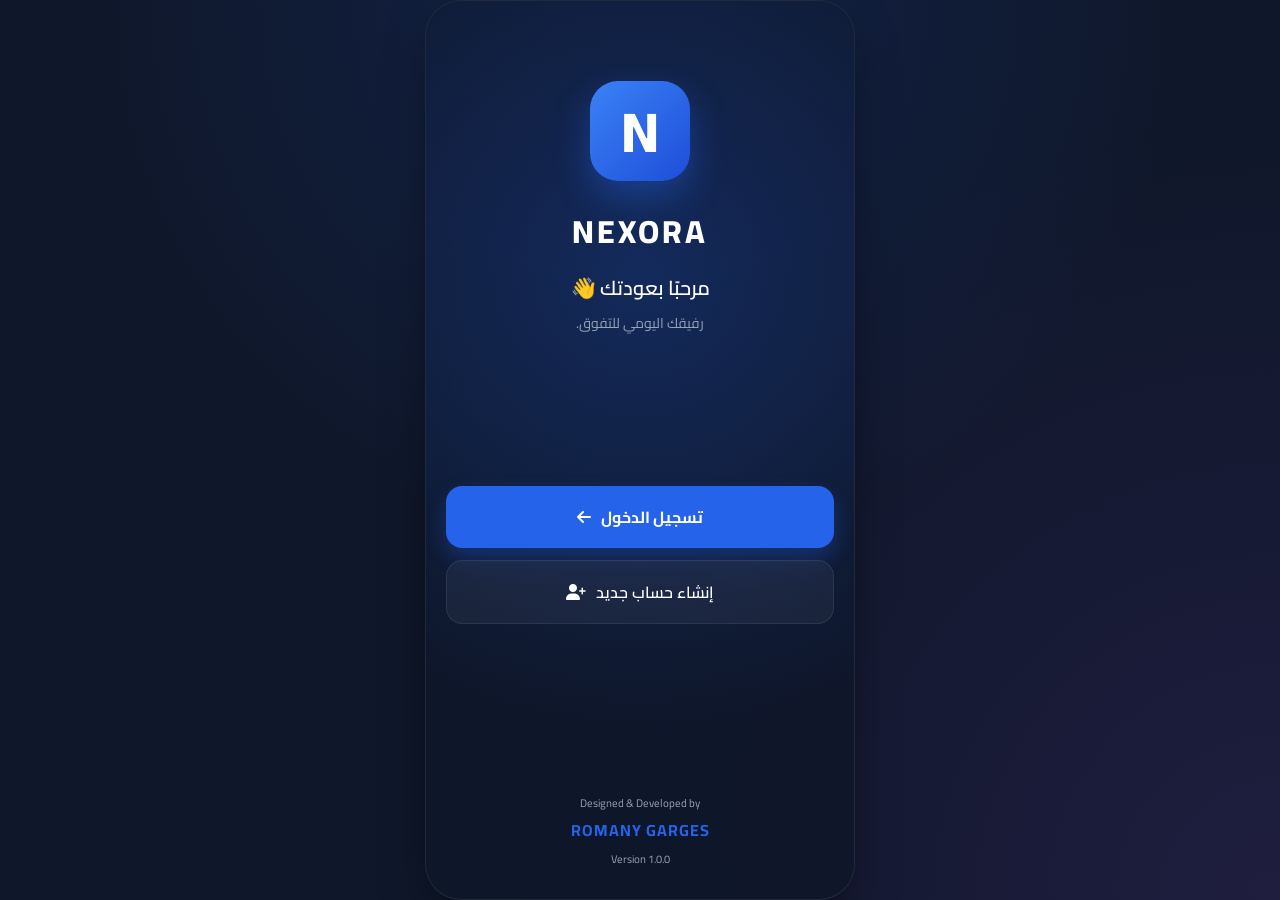
==== commit 7b2e9554: "Update index.html" ====
--- a/index.html
+++ b/index.html
@@ -1,1548 +1,756 @@
 <!DOCTYPE html>
 <html lang="ar" dir="rtl">
 <head>
-    <meta charset="UTF-8">
-    <meta name="viewport" content="width=device-width, initial-scale=1.0">
-    <title>NEXORA - رفيقك اليومي للتفوق</title>
-    <link rel="stylesheet" href="https://cdnjs.cloudflare.com/ajax/libs/font-awesome/6.4.0/css/all.min.css">
-    <link href="https://fonts.googleapis.com/css2?family=Tajawal:wght@300;400;500;700;800;900&display=swap" rel="stylesheet">
-    
-    <style>
-        /* ==========================================
-           1. Core Variables & Global Styles
-           ========================================== */
-        :root {
-            --primary: #2563EB;
-            --primary-hover: #1D4ED8;
-            --bg-dark: #0F172A;
-            --card-bg: #1E293B;
-            --text-white: #FFFFFF;
-            --text-muted: #94A3B8;
-            --success: #22C55E;
-            --warning: #F59E0B;
-            --danger: #EF4444;
-            --glass-bg: rgba(30, 41, 59, 0.7);
-            --glass-border: rgba(255, 255, 255, 0.1);
-            --font-family: 'Tajawal', sans-serif;
-            --border-radius: 16px;
-            --transition: all 0.3s cubic-bezier(0.4, 0, 0.2, 1);
-        }
-
-        [dir="ltr"] {
-            --font-family: 'Tajawal', sans-serif;
-        }
-
-        * {
-            margin: 0;
-            padding: 0;
-            box-sizing: border-box;
-            font-family: var(--font-family);
-            -webkit-tap-highlight-color: transparent;
-        }
-
-        body {
-            background-color: var(--bg-dark);
-            color: var(--text-white);
-            min-height: 100vh;
-            display: flex;
-            justify-content: center;
-            align-items: center;
-            overflow-x: hidden;
-        }
-
-        .app-container {
-            width: 100%;
-            max-width: 480px;
-            height: 100vh;
-            max-height: 900px;
-            background: var(--bg-dark);
-            position: relative;
-            display: flex;
-            flex-direction: column;
-            overflow: hidden;
-            box-shadow: 0 25px 50px -12px rgba(0, 0, 0, 0.5);
-        }
-
-        @media (min-width: 768px) {
-            .app-container {
-                height: 92vh;
-                border-radius: 24px;
-                border: 1px solid var(--glass-border);
-            }
-        }
-
-        /* Screen Navigation Logic */
-        .screen {
-            position: absolute;
-            inset: 0;
-            width: 100%;
-            height: 100%;
-            display: flex;
-            flex-direction: column;
-            opacity: 0;
-            visibility: hidden;
-            transition: var(--transition);
-            z-index: 1;
-            overflow-y: auto;
-            padding: 20px;
-            padding-bottom: 90px;
-        }
-
-        .screen.active {
-            opacity: 1;
-            visibility: visible;
-            z-index: 10;
-        }
-
-        .no-nav-padding {
-            padding-bottom: 20px !important;
-        }
-
-        /* Glassmorphism Cards */
-        .glass-card {
-            background: var(--glass-bg);
-            backdrop-filter: blur(12px);
-            -webkit-backdrop-filter: blur(12px);
-            border: 1px solid var(--glass-border);
-            border-radius: var(--border-radius);
-            padding: 20px;
-            margin-bottom: 16px;
-            box-shadow: 0 8px 32px 0 rgba(0, 0, 0, 0.3);
-            transition: var(--transition);
-        }
-
-        .glass-card:hover {
-            border-color: rgba(255, 255, 255, 0.2);
-        }
-
-        .text-primary { color: var(--primary); }
-        .text-muted { color: var(--text-muted); }
-        .text-center { text-align: center; }
-
-        /* Custom Inputs & Buttons */
-        .input-group {
-            margin-bottom: 16px;
-            text-align: right;
-        }
-
-        [dir="ltr"] .input-group {
-            text-align: left;
-        }
-
-        .input-group label {
-            display: block;
-            margin-bottom: 8px;
-            font-size: 0.9rem;
-            color: var(--text-muted);
-        }
-
-        .input-control {
-            width: 100%;
-            padding: 14px 16px;
-            background: rgba(15, 23, 42, 0.6);
-            border: 1px solid var(--glass-border);
-            border-radius: 12px;
-            color: var(--text-white);
-            font-size: 1rem;
-            outline: none;
-            transition: var(--transition);
-        }
-
-        .input-control:focus {
-            border-color: var(--primary);
-            box-shadow: 0 0 0 3px rgba(37, 99, 235, 0.2);
-        }
-
-        /* Button & Ripple Effect */
-        .btn {
-            position: relative;
-            overflow: hidden;
-            width: 100%;
-            padding: 14px;
-            border: none;
-            border-radius: 12px;
-            background: var(--primary);
-            color: white;
-            font-size: 1rem;
-            font-weight: 700;
-            cursor: pointer;
-            transition: var(--transition);
-            display: flex;
-            justify-content: center;
-            align-items: center;
-            gap: 8px;
-        }
-
-        .btn:hover { background: var(--primary-hover); transform: translateY(-2px); }
-        .btn:active { transform: translateY(0); }
-
-        .btn-outline {
-            background: transparent;
-            border: 1px solid var(--primary);
-            color: var(--primary);
-        }
-
-        .btn-outline:hover {
-            background: rgba(37, 99, 235, 0.1);
-        }
-
-        .ripple-effect {
-            position: absolute;
-            border-radius: 50%;
-            background: rgba(255, 255, 255, 0.3);
-            transform: scale(0);
-            animation: ripple 0.6s linear;
-            pointer-events: none;
-        }
-
-        @keyframes ripple {
-            to { transform: scale(4); opacity: 0; }
-        }
-
-        .option-card {
-            background: var(--card-bg);
-            border: 2px solid var(--glass-border);
-            border-radius: var(--border-radius);
-            padding: 16px;
-            margin-bottom: 12px;
-            cursor: pointer;
-            transition: var(--transition);
-            display: flex;
-            align-items: center;
-            justify-content: space-between;
-        }
-
-        .option-card:hover, .option-card.selected {
-            border-color: var(--primary);
-            background: rgba(37, 99, 235, 0.1);
-        }
-
-        /* ==========================================
-           2. Splash & Auth Screens
-           ========================================== */
-        #splash-screen {
-            background: var(--bg-dark);
-            justify-content: space-between;
-            align-items: center;
-            text-align: center;
-            z-index: 100;
-        }
-
-        .splash-content {
-            display: flex;
-            flex-direction: column;
-            align-items: center;
-            justify-content: center;
-            flex-grow: 1;
-        }
-
-        .logo-circle {
-            width: 100px;
-            height: 100px;
-            background: linear-gradient(135deg, var(--primary), #1d4ed8);
-            border-radius: 50%;
-            display: flex;
-            align-items: center;
-            justify-content: center;
-            font-size: 3rem;
-            font-weight: 900;
-            color: white;
-            box-shadow: 0 0 30px rgba(37, 99, 235, 0.5);
-            animation: pulse 2s infinite, zoomIn 0.8s ease-out;
-            margin-bottom: 20px;
-        }
-
-        .splash-title {
-            font-size: 2.2rem;
-            letter-spacing: 2px;
-            margin-bottom: 8px;
-            animation: fadeIn 1s ease-out 0.3s backwards;
-        }
-
-        .splash-sub {
-            font-size: 1.1rem;
-            color: var(--primary);
-            margin-bottom: 4px;
-            animation: fadeIn 1s ease-out 0.5s backwards;
-        }
-
-        .splash-desc {
-            color: var(--text-muted);
-            font-size: 0.95rem;
-            animation: fadeIn 1s ease-out 0.7s backwards;
-        }
-
-        .onboarding-header {
-            text-align: center;
-            margin-top: 20px;
-            margin-bottom: 24px;
-        }
-
-        /* ==========================================
-           3. Dashboard & Component Styles
-           ========================================== */
-        .dash-header {
-            display: flex;
-            align-items: center;
-            justify-content: space-between;
-            margin-bottom: 16px;
-        }
-
-        .user-info-box {
-            display: flex;
-            align-items: center;
-            gap: 12px;
-        }
-
-        .avatar {
-            width: 48px;
-            height: 48px;
-            border-radius: 50%;
-            background: var(--primary);
-            display: flex;
-            align-items: center;
-            justify-content: center;
-            font-size: 1.2rem;
-            font-weight: bold;
-            border: 2px solid var(--glass-border);
-        }
-
-        /* Motivation Card */
-        .motivation-card {
-            background: linear-gradient(135deg, rgba(37, 99, 235, 0.25), rgba(30, 41, 59, 0.9));
-            border-left: 4px solid var(--primary);
-            padding: 14px;
-            border-radius: 12px;
-            margin-bottom: 16px;
-            font-size: 0.88rem;
-            line-height: 1.5;
-            display: flex;
-            align-items: center;
-            gap: 10px;
-        }
-
-        /* Daily Plan / Tasks */
-        .task-input-box {
-            display: flex;
-            gap: 8px;
-            margin-bottom: 12px;
-        }
-
-        .task-item {
-            display: flex;
-            align-items: center;
-            justify-content: space-between;
-            padding: 10px 0;
-            border-bottom: 1px solid var(--glass-border);
-            transition: var(--transition);
-        }
-
-        .task-item:last-child { border-bottom: none; }
-
-        .task-left {
-            display: flex;
-            align-items: center;
-            gap: 10px;
-        }
-
-        .task-checkbox {
-            width: 20px;
-            height: 20px;
-            accent-color: var(--primary);
-            cursor: pointer;
-        }
-
-        .task-item.completed span {
-            text-decoration: line-through;
-            color: var(--text-muted);
-        }
-
-        .stats-row {
-            display: grid;
-            grid-template-columns: 1fr 1fr;
-            gap: 12px;
-            margin-bottom: 16px;
-        }
-
-        .stat-card {
-            display: flex;
-            align-items: center;
-            gap: 12px;
-            margin-bottom: 0;
-        }
-
-        .stat-icon {
-            width: 40px;
-            height: 40px;
-            border-radius: 10px;
-            display: flex;
-            align-items: center;
-            justify-content: center;
-            font-size: 1.2rem;
-        }
-
-        /* Subjects Grid */
-        .subjects-grid {
-            display: grid;
-            grid-template-columns: repeat(2, 1fr);
-            gap: 12px;
-        }
-
-        .subject-card {
-            background: var(--card-bg);
-            border: 1px solid var(--glass-border);
-            border-radius: var(--border-radius);
-            padding: 16px;
-            display: flex;
-            flex-direction: column;
-            gap: 10px;
-            cursor: pointer;
-            transition: var(--transition);
-        }
-
-        .subject-card:hover {
-            transform: translateY(-4px);
-            border-color: rgba(255, 255, 255, 0.3);
-        }
-
-        .subject-icon {
-            width: 42px;
-            height: 42px;
-            border-radius: 10px;
-            display: flex;
-            align-items: center;
-            justify-content: center;
-            font-size: 1.2rem;
-        }
-
-        /* Quick Info Widgets */
-        .info-widget {
-            display: flex;
-            align-items: center;
-            justify-content: space-between;
-            padding: 12px;
-            background: rgba(15, 23, 42, 0.4);
-            border-radius: 12px;
-            margin-bottom: 8px;
-            font-size: 0.85rem;
-        }
-
-        /* Skeleton Loading Effect */
-        .skeleton {
-            background: linear-gradient(90deg, #1e293b 25%, #334155 50%, #1e293b 75%);
-            background-size: 200% 100%;
-            animation: skeleton-loading 1.5s infinite;
-            border-radius: 8px;
-        }
-
-        @keyframes skeleton-loading {
-            0% { background-position: 200% 0; }
-            100% { background-position: -200% 0; }
-        }
-
-        /* ==========================================
-           4. AI Chat Interface
-           ========================================== */
-        .chat-container {
-            display: flex;
-            flex-direction: column;
-            height: calc(100vh - 210px);
-        }
-
-        .chat-messages {
-            flex-grow: 1;
-            overflow-y: auto;
-            display: flex;
-            flex-direction: column;
-            gap: 12px;
-            padding-bottom: 10px;
-            padding-right: 4px;
-        }
-
-        .message {
-            max-width: 85%;
-            padding: 12px 16px;
-            border-radius: 16px;
-            font-size: 0.9rem;
-            line-height: 1.5;
-            animation: fadeIn 0.3s ease-out;
-        }
-
-        .message.bot {
-            background: var(--card-bg);
-            border: 1px solid var(--glass-border);
-            align-self: flex-start;
-            border-bottom-right-radius: 4px;
-        }
-
-        .message.user {
-            background: var(--primary);
-            align-self: flex-end;
-            border-bottom-left-radius: 4px;
-        }
-
-        .chat-input-area {
-            display: flex;
-            gap: 8px;
-            margin-top: 10px;
-        }
-
-        /* ==========================================
-           5. Tabs Navigation inside Subject
-           ========================================== */
-        .tabs-header {
-            display: flex;
-            gap: 8px;
-            overflow-x: auto;
-            padding-bottom: 8px;
-            margin-bottom: 16px;
-            scrollbar-width: none;
-        }
-
-        .tab-btn {
-            padding: 8px 16px;
-            background: var(--card-bg);
-            border: 1px solid var(--glass-border);
-            border-radius: 20px;
-            white-space: nowrap;
-            color: var(--text-muted);
-            cursor: pointer;
-            transition: var(--transition);
-        }
-
-        .tab-btn.active {
-            background: var(--primary);
-            color: white;
-            border-color: var(--primary);
-        }
-
-        .tab-content { display: none; }
-        .tab-content.active { display: block; }
-
-        /* ==========================================
-           6. Universal Footer
-           ========================================== */
-        .app-footer {
-            text-align: center;
-            padding: 16px 0 8px 0;
-            margin-top: auto;
-            border-top: 1px solid rgba(255, 255, 255, 0.05);
-        }
-
-        .app-footer p {
-            font-size: 0.7rem;
-            color: var(--text-muted);
-            line-height: 1.4;
-        }
-
-        .app-footer span {
-            font-weight: bold;
-            color: var(--text-white);
-        }
-
-        /* ==========================================
-           7. Bottom Navigation Bar
-           ========================================== */
-        .bottom-nav {
-            position: absolute;
-            bottom: 0;
-            left: 0;
-            right: 0;
-            height: 70px;
-            background: rgba(15, 23, 42, 0.95);
-            backdrop-filter: blur(16px);
-            border-top: 1px solid var(--glass-border);
-            display: flex;
-            justify-content: space-around;
-            align-items: center;
-            z-index: 50;
-        }
-
-        .nav-item {
-            display: flex;
-            flex-direction: column;
-            align-items: center;
-            gap: 4px;
-            color: var(--text-muted);
-            text-decoration: none;
-            font-size: 0.72rem;
-            cursor: pointer;
-            transition: var(--transition);
-            background: none;
-            border: none;
-            width: 20%;
-        }
-
-        .nav-item i {
-            font-size: 1.2rem;
-            transition: var(--transition);
-        }
-
-        .nav-item.active {
-            color: var(--primary);
-        }
-
-        .nav-item.active i {
-            transform: translateY(-2px);
-        }
-
-        /* Toast Notifications */
-        .notification-toast {
-            position: absolute;
-            top: 16px;
-            left: 16px;
-            right: 16px;
-            background: var(--card-bg);
-            border: 1px solid var(--primary);
-            border-radius: 12px;
-            padding: 12px 16px;
-            display: flex;
-            align-items: center;
-            gap: 12px;
-            box-shadow: 0 10px 25px rgba(0,0,0,0.5);
-            z-index: 200;
-            transform: translateY(-120%);
-            transition: transform 0.4s cubic-bezier(0.175, 0.885, 0.32, 1.275);
-        }
-
-        .notification-toast.show {
-            transform: translateY(0);
-        }
-
-        /* Keyframe Animations */
-        @keyframes pulse {
-            0% { box-shadow: 0 0 0 0 rgba(37, 99, 235, 0.6); }
-            70% { box-shadow: 0 0 0 20px rgba(37, 99, 235, 0); }
-            100% { box-shadow: 0 0 0 0 rgba(37, 99, 235, 0); }
-        }
-
-        @keyframes fadeIn {
-            from { opacity: 0; transform: translateY(8px); }
-            to { opacity: 1; transform: translateY(0); }
-        }
-
-        @keyframes zoomIn {
-            from { transform: scale(0.6); opacity: 0; }
-            to { transform: scale(1); opacity: 1; }
-        }
-    </style>
+  <meta charset="UTF-8">
+  <meta name="viewport" content="width=device-width, initial-scale=1.0">
+  <title>NEXORA - رفيقك اليومي للتفوق</title>
+  
+  <link rel="preconnect" href="https://fonts.googleapis.com">
+  <link rel="preconnect" href="https://fonts.gstatic.com" crossorigin>
+  <link href="https://fonts.googleapis.com/css2?family=Cairo:wght@300;400;600;700;800&display=swap" rel="stylesheet">
+  
+  <link rel="stylesheet" href="https://cdnjs.cloudflare.com/ajax/libs/font-awesome/6.4.0/css/all.min.css">
+
+  <style>
+    /* ==================== الألوان والتنسيقات الأساسية ==================== */
+    :root {
+      --bg-dark: #0f172a;
+      --card-bg: rgba(30, 41, 59, 0.7);
+      --card-border: rgba(255, 255, 255, 0.08);
+      --primary-blue: #2563eb;
+      --accent-green: #22c55e;
+      --accent-yellow: #f59e0b;
+      --accent-purple: #a855f7;
+      --accent-pink: #ec4899;
+      --text-white: #ffffff;
+      --text-muted: #94a3b8;
+    }
+
+    * {
+      box-sizing: border-box;
+      margin: 0;
+      padding: 0;
+      font-family: 'Cairo', sans-serif;
+      -webkit-tap-highlight-color: transparent;
+    }
+
+    body {
+      background-color: var(--bg-dark);
+      color: var(--text-white);
+      display: flex;
+      justify-content: center;
+      align-items: center;
+      min-height: 100vh;
+      overflow-x: hidden;
+      background-image: 
+        radial-gradient(circle at 50% 0%, rgba(37, 99, 235, 0.15), transparent 50%),
+        radial-gradient(circle at 100% 100%, rgba(168, 85, 247, 0.1), transparent 50%);
+    }
+
+    /* حاوي التطبيق لمحاكاة شاشة الموبايل أو العرض الكامل */
+    .app-container {
+      width: 100%;
+      max-width: 430px;
+      height: 100vh;
+      max-height: 932px;
+      background: rgba(15, 23, 42, 0.85);
+      border: 1px solid var(--card-border);
+      border-radius: 36px;
+      position: relative;
+      overflow: hidden;
+      display: flex;
+      flex-direction: column;
+      box-shadow: 0 25px 50px -12px rgba(0, 0, 0, 0.5);
+      backdrop-filter: blur(20px);
+    }
+
+    @media (max-width: 480px) {
+      .app-container {
+        border-radius: 0;
+        max-height: 100vh;
+      }
+    }
+
+    /* ==================== الشاشات والإخفاء/الإظهار ==================== */
+    .screen {
+      display: none;
+      flex-direction: column;
+      height: 100%;
+      width: 100%;
+      overflow-y: auto;
+      padding: 20px;
+      padding-bottom: 90px; /* مساحة للـ Bottom Nav */
+      animation: fadeIn 0.3s ease-in-out;
+    }
+
+    .screen.active {
+      display: flex;
+    }
+
+    @keyframes fadeIn {
+      from { opacity: 0; transform: translateY(8px); }
+      to { opacity: 1; transform: translateY(0); }
+    }
+
+    /* ==================== 1. شاشة البداية وتسجيل الدخول ==================== */
+    #auth-screen {
+      justify-content: space-between;
+      align-items: center;
+      text-align: center;
+      padding-bottom: 30px;
+      background: radial-gradient(circle at 50% 30%, rgba(37, 99, 235, 0.25), transparent 70%);
+    }
+
+    .logo-box {
+      margin-top: 60px;
+      display: flex;
+      flex-direction: column;
+      align-items: center;
+    }
+
+    .logo-icon {
+      width: 100px;
+      height: 100px;
+      background: linear-gradient(135deg, #3b82f6, #1d4ed8);
+      border-radius: 28px;
+      display: flex;
+      justify-content: center;
+      align-items: center;
+      font-size: 56px;
+      font-weight: 800;
+      color: white;
+      box-shadow: 0 15px 35px rgba(37, 99, 235, 0.4);
+      margin-bottom: 20px;
+    }
+
+    .logo-title {
+      font-size: 32px;
+      font-weight: 800;
+      letter-spacing: 3px;
+      margin-bottom: 8px;
+    }
+
+    .logo-subtitle {
+      font-size: 20px;
+      font-weight: 600;
+      margin-bottom: 4px;
+    }
+
+    .logo-desc {
+      color: var(--text-muted);
+      font-size: 14px;
+    }
+
+    .auth-buttons {
+      width: 100%;
+      display: flex;
+      flex-direction: column;
+      gap: 12px;
+      margin-bottom: 20px;
+    }
+
+    .btn-primary {
+      background: var(--primary-blue);
+      color: white;
+      border: none;
+      padding: 16px;
+      border-radius: 16px;
+      font-size: 16px;
+      font-weight: 700;
+      cursor: pointer;
+      display: flex;
+      justify-content: center;
+      align-items: center;
+      gap: 10px;
+      box-shadow: 0 10px 20px rgba(37, 99, 235, 0.3);
+      transition: 0.2s;
+    }
+
+    .btn-primary:active { transform: scale(0.98); }
+
+    .btn-secondary {
+      background: rgba(255, 255, 255, 0.05);
+      color: white;
+      border: 1px solid var(--card-border);
+      padding: 16px;
+      border-radius: 16px;
+      font-size: 16px;
+      font-weight: 600;
+      cursor: pointer;
+      display: flex;
+      justify-content: center;
+      align-items: center;
+      gap: 10px;
+      backdrop-filter: blur(10px);
+    }
+
+    .developer-tag {
+      font-size: 11px;
+      color: var(--text-muted);
+    }
+
+    .developer-name {
+      color: var(--primary-blue);
+      font-weight: 700;
+      letter-spacing: 1px;
+      margin-top: 2px;
+    }
+
+    /* ==================== 2. الصفحة الرئيسية ==================== */
+    .header-user {
+      display: flex;
+      justify-content: space-between;
+      align-items: center;
+      margin-bottom: 20px;
+      margin-top: 10px;
+    }
+
+    .user-info h2 {
+      font-size: 18px;
+      font-weight: 700;
+    }
+
+    .user-info p {
+      font-size: 12px;
+      color: var(--text-muted);
+    }
+
+    .user-avatar {
+      width: 48px;
+      height: 48px;
+      border-radius: 50%;
+      border: 2px solid var(--primary-blue);
+      object-fit: cover;
+    }
+
+    /* البطاقة التحفيزية */
+    .quote-card {
+      background: var(--card-bg);
+      border: 1px solid var(--card-border);
+      border-radius: 20px;
+      padding: 18px;
+      position: relative;
+      backdrop-filter: blur(10px);
+      margin-bottom: 16px;
+    }
+
+    .quote-card p {
+      font-size: 15px;
+      font-weight: 600;
+      text-align: center;
+      line-height: 1.5;
+    }
+
+    /* الشبكة للإحصائيات */
+    .stats-grid {
+      display: grid;
+      grid-template-columns: 1fr 1fr;
+      gap: 12px;
+      margin-bottom: 16px;
+    }
+
+    .stat-card {
+      background: var(--card-bg);
+      border: 1px solid var(--card-border);
+      border-radius: 18px;
+      padding: 14px;
+      backdrop-filter: blur(10px);
+    }
+
+    .stat-header {
+      display: flex;
+      align-items: center;
+      gap: 8px;
+      font-size: 12px;
+      color: var(--text-muted);
+      margin-bottom: 8px;
+    }
+
+    .stat-icon {
+      width: 24px;
+      height: 24px;
+      border-radius: 6px;
+      display: flex;
+      align-items: center;
+      justify-content: center;
+      font-size: 12px;
+    }
+
+    .stat-value {
+      font-size: 22px;
+      font-weight: 800;
+    }
+
+    /* الخطة اليومية */
+    .daily-plan {
+      background: var(--card-bg);
+      border: 1px solid var(--card-border);
+      border-radius: 20px;
+      padding: 16px;
+      backdrop-filter: blur(10px);
+    }
+
+    .plan-header {
+      display: flex;
+      align-items: center;
+      gap: 8px;
+      font-size: 14px;
+      font-weight: 700;
+      margin-bottom: 12px;
+    }
+
+    .plan-content {
+      display: flex;
+      align-items: center;
+      gap: 20px;
+    }
+
+    .progress-circle {
+      width: 70px;
+      height: 70px;
+      border-radius: 50%;
+      background: conic-gradient(var(--primary-blue) 60%, rgba(255,255,255,0.1) 0);
+      display: flex;
+      align-items: center;
+      justify-content: center;
+      position: relative;
+    }
+
+    .progress-circle::before {
+      content: '';
+      position: absolute;
+      width: 54px;
+      height: 54px;
+      background: #141e33;
+      border-radius: 50%;
+    }
+
+    .progress-text {
+      position: relative;
+      font-weight: 800;
+      font-size: 14px;
+    }
+
+    .task-list {
+      display: flex;
+      flex-direction: column;
+      gap: 8px;
+      flex: 1;
+    }
+
+    .task-item {
+      display: flex;
+      align-items: center;
+      gap: 8px;
+      font-size: 12px;
+      color: var(--text-muted);
+    }
+
+    .task-item.done {
+      color: var(--text-white);
+    }
+
+    .task-item i {
+      font-size: 14px;
+    }
+
+    /* ==================== 3. شاشة المواد ==================== */
+    .section-title {
+      font-size: 20px;
+      font-weight: 800;
+      margin-bottom: 16px;
+      margin-top: 10px;
+    }
+
+    .subjects-list {
+      display: flex;
+      flex-direction: column;
+      gap: 12px;
+    }
+
+    .subject-card {
+      background: var(--card-bg);
+      border: 1px solid var(--card-border);
+      border-radius: 20px;
+      padding: 16px;
+      display: flex;
+      align-items: center;
+      justify-content: space-between;
+      backdrop-filter: blur(10px);
+      cursor: pointer;
+    }
+
+    .subject-info {
+      display: flex;
+      align-items: center;
+      gap: 14px;
+    }
+
+    .subject-icon {
+      width: 46px;
+      height: 46px;
+      border-radius: 14px;
+      display: flex;
+      align-items: center;
+      justify-content: center;
+      font-size: 20px;
+      color: white;
+    }
+
+    .subject-details h3 {
+      font-size: 16px;
+      font-weight: 700;
+    }
+
+    .subject-details p {
+      font-size: 11px;
+      color: var(--text-muted);
+      margin-top: 2px;
+    }
+
+    .progress-bar-container {
+      width: 80px;
+      display: flex;
+      flex-direction: column;
+      align-items: flex-end;
+      gap: 4px;
+    }
+
+    .progress-bar-container span {
+      font-size: 11px;
+      font-weight: 700;
+    }
+
+    .progress-bar {
+      width: 100%;
+      height: 6px;
+      background: rgba(255, 255, 255, 0.1);
+      border-radius: 10px;
+      overflow: hidden;
+    }
+
+    .progress-fill {
+      height: 100%;
+      border-radius: 10px;
+    }
+
+    /* ==================== شريط التنقل السفلي ==================== */
+    .bottom-nav {
+      position: absolute;
+      bottom: 0;
+      left: 0;
+      right: 0;
+      height: 75px;
+      background: rgba(15, 23, 42, 0.9);
+      border-top: 1px solid var(--card-border);
+      backdrop-filter: blur(20px);
+      display: flex;
+      justify-content: space-around;
+      align-items: center;
+      padding: 0 10px;
+      z-index: 100;
+    }
+
+    .nav-item {
+      display: flex;
+      flex-direction: column;
+      align-items: center;
+      gap: 4px;
+      color: var(--text-muted);
+      font-size: 10px;
+      text-decoration: none;
+      cursor: pointer;
+      transition: 0.2s;
+    }
+
+    .nav-item i {
+      font-size: 18px;
+    }
+
+    .nav-item.active {
+      color: var(--primary-blue);
+    }
+  </style>
 </head>
 <body>
 
-    <div class="app-container">
-        
-        <div id="toast" class="notification-toast">
-            <i class="fa-solid fa-bell text-primary" style="font-size: 1.2rem;"></i>
-            <div style="flex-grow: 1;">
-                <h4 id="toast-title" style="font-size: 0.85rem;">إشعار</h4>
-                <p id="toast-body" style="font-size: 0.75rem;" class="text-muted">محتوى الإشعار</p>
-            </div>
-        </div>
-
-        <div id="splash-screen" class="screen active no-nav-padding">
-            <div class="splash-content">
-                <div class="logo-circle">N</div>
-                <h1 class="splash-title">NEXORA</h1>
-                <p class="splash-sub" id="splash-lang-sub">مرحبًا بعودتك 👋</p>
-                <p class="splash-desc" id="splash-lang-desc">رفيقك اليومي للتفوق والنجاح الدراسي.</p>
-            </div>
-            <div id="splash-footer-container"></div>
-        </div>
-
-        <div id="auth-choice-screen" class="screen no-nav-padding">
-            <div class="onboarding-header" style="margin-top: 50px;">
-                <div class="logo-circle" style="width: 70px; height: 70px; font-size: 2rem; margin: 0 auto 16px;">N</div>
-                <h2 style="font-size: 1.8rem;">مرحبًا بك في NEXORA</h2>
-                <p class="text-muted" style="font-size: 0.9rem; margin-top: 6px;">اختر طريقة البدء للانضمام للتطبيق</p>
-            </div>
-            <div style="margin-top: auto; margin-bottom: 20px; display: flex; flex-direction: column; gap: 12px;">
-                <button class="btn" onclick="showScreen('login-screen')">
-                    <i class="fa-solid fa-right-to-bracket"></i> تسجيل الدخول
-                </button>
-                <button class="btn btn-outline" onclick="showScreen('register-screen')">
-                    <i class="fa-solid fa-user-plus"></i> إنشاء حساب جديد
-                </button>
-            </div>
-            <div id="auth-footer-container"></div>
-        </div>
-
-        <div id="login-screen" class="screen no-nav-padding">
-            <div class="onboarding-header">
-                <h2>تسجيل الدخول</h2>
-                <p class="text-muted" style="font-size: 0.9rem;">أدخل بيانات حسابك للمتابعة</p>
-            </div>
-            <div class="glass-card">
-                <form onsubmit="handleLogin(event)">
-                    <div class="input-group">
-                        <label>رقم الهاتف</label>
-                        <input type="tel" id="login-phone" class="input-control" placeholder="01xxxxxxxxx" required>
-                    </div>
-                    <div class="input-group">
-                        <label>كلمة المرور</label>
-                        <input type="password" id="login-pass" class="input-control" placeholder="••••••••" required>
-                    </div>
-                    <button type="submit" class="btn" style="margin-top: 10px;">
-                        دخول <i class="fa-solid fa-arrow-left"></i>
-                    </button>
-                </form>
-            </div>
-            <p class="text-center text-muted" style="font-size: 0.85rem; cursor: pointer;" onclick="showScreen('register-screen')">
-                ليس لديك حساب؟ <span class="text-primary">أنشئ حساباً الآن</span>
-            </p>
-            <div id="login-footer-container"></div>
-        </div>
-
-        <div id="register-screen" class="screen no-nav-padding">
-            <div class="onboarding-header">
-                <h2>إنشاء حساب جديد</h2>
-                <p class="text-muted" style="font-size: 0.9rem;">ابدأ رحلتك الدراسية نحو القمة</p>
-            </div>
-            <div class="glass-card">
-                <form id="register-form" onsubmit="handleRegister(event)">
-                    <div class="input-group">
-                        <label>الاسم بالكامل</label>
-                        <input type="text" id="reg-name" class="input-control" placeholder="أدخل اسمك الثلاثي" required>
-                    </div>
-                    <div class="input-group">
-                        <label>رقم الهاتف</label>
-                        <input type="tel" id="reg-phone" class="input-control" placeholder="01xxxxxxxxx" required>
-                    </div>
-                    <div class="input-group">
-                        <label>كلمة المرور</label>
-                        <input type="password" id="reg-pass" class="input-control" placeholder="••••••••" required>
-                    </div>
-                    <button type="submit" class="btn" style="margin-top: 10px;">
-                        التالي <i class="fa-solid fa-arrow-left"></i>
-                    </button>
-                </form>
-            </div>
-            <p class="text-center text-muted" style="font-size: 0.85rem; cursor: pointer;" onclick="showScreen('login-screen')">
-                لديك حساب بالفعل؟ <span class="text-primary">تسجيل الدخول</span>
-            </p>
-            <div id="reg-footer-container"></div>
-        </div>
-
-        <div id="system-screen" class="screen no-nav-padding">
-            <div class="onboarding-header">
-                <h2>اختر نظام الدراسة</h2>
-                <p class="text-muted">حدد النظام التعليمي المقيد به</p>
-            </div>
-            <div class="option-card" onclick="selectSystem('sec')">
-                <div>
-                    <h3>الثانوية العامة</h3>
-                    <p class="text-muted" style="font-size: 0.8rem;">النظام العام - وزارة التربية والتعليم</p>
-                </div>
-                <i class="fa-solid fa-chevron-left text-muted"></i>
-            </div>
-            <div class="option-card" onclick="selectSystem('bac')">
-                <div>
-                    <h3>البكالوريا المصرية</h3>
-                    <p class="text-muted" style="font-size: 0.8rem;">مسارات النظام الحديث</p>
-                </div>
-                <i class="fa-solid fa-chevron-left text-muted"></i>
-            </div>
-            <div id="sys-footer-container"></div>
-        </div>
-
-        <div id="track-screen" class="screen no-nav-padding">
-            <div class="onboarding-header">
-                <h2 id="track-title">اختر التخصص / المسار</h2>
-                <p class="text-muted">لعرض المواد الدراسية المخصصة لك</p>
-            </div>
-            <div id="track-options-container">
-                </div>
-            <div id="track-footer-container"></div>
-        </div>
-
-        <div id="home-screen" class="screen">
-            <div class="dash-header">
-                <div class="user-info-box">
-                    <div class="avatar" id="dash-avatar">N</div>
-                    <div>
-                        <span class="text-muted" style="font-size: 0.75rem;" id="dash-date">اليوم والتاريخ</span>
-                        <h3 style="font-size: 1.1rem;" id="dash-welcome">السلام عليكم</h3>
-                    </div>
-                </div>
-                <button onclick="triggerNotification('تذكير المذاكرة', 'حان الوقت لمراجعة خطتك اليومية!')" style="background:none; border:none; color: var(--text-white); font-size: 1.2rem; cursor:pointer;">
-                    <i class="fa-regular fa-bell"></i>
-                </button>
-            </div>
-
-            <div class="motivation-card">
-                <i class="fa-solid fa-quote-right text-primary" style="font-size: 1.2rem;"></i>
-                <div id="motivation-text">"السر في الاستمرار ليس في حجم الخطوات، بل في المواظبة عليها يومياً."</div>
-            </div>
-
-            <div class="glass-card">
-                <div style="display:flex; justify-content:space-between; align-items:center; margin-bottom: 12px;">
-                    <h4 style="font-size: 0.95rem;"><i class="fa-solid fa-clipboard-list text-primary"></i> 📋 خطة اليوم</h4>
-                    <span style="font-size:0.75rem;" class="text-muted" id="task-counter">0 / 0 مكتمل</span>
-                </div>
-                <div class="task-input-box">
-                    <input type="text" id="new-task-input" class="input-control" placeholder="أضف مهمة جديدة للوفاء بها..." style="padding: 10px 14px; font-size: 0.88rem;">
-                    <button class="btn" style="width: auto; padding: 0 16px;" onclick="addDailyTask()">
-                        <i class="fa-solid fa-plus"></i>
-                    </button>
-                </div>
-                <div id="daily-tasks-list">
-                    </div>
-            </div>
-
-            <div class="stats-row">
-                <div class="glass-card stat-card">
-                    <div class="stat-icon" style="background: rgba(34, 197, 94, 0.2); color: var(--success);">
-                        <i class="fa-solid fa-clock"></i>
-                    </div>
-                    <div>
-                        <div class="text-muted" style="font-size: 0.75rem;">ساعات المذاكرة</div>
-                        <div style="font-size: 1.05rem; font-weight: bold;" id="study-hours-text">14.5 ساعة</div>
-                    </div>
-                </div>
-                <div class="glass-card stat-card">
-                    <div class="stat-icon" style="background: rgba(245, 158, 11, 0.2); color: var(--warning);">
-                        <i class="fa-solid fa-fire"></i>
-                    </div>
-                    <div>
-                        <div class="text-muted" style="font-size: 0.75rem;">Streak المذاكرة</div>
-                        <div style="font-size: 1.05rem; font-weight: bold;" id="streak-days-text">8 أيام متتالية</div>
-                    </div>
-                </div>
-            </div>
-
-            <div class="glass-card">
-                <h4 style="font-size: 0.9rem; margin-bottom: 10px;"><i class="fa-solid fa-bolt text-warning"></i> النشاط الأخير</h4>
-                <div class="info-widget">
-                    <span class="text-muted">آخر مادة تمت مذاكرتها:</span>
-                    <strong id="last-studied-subject">الفيزياء (الفصل الثاني)</strong>
-                </div>
-                <div class="info-widget">
-                    <span class="text-muted">آخر تقييم امتحان:</span>
-                    <strong style="color: var(--success);" id="last-exam-score">92% (ممتاز)</strong>
-                </div>
-            </div>
-
-            <div style="display:flex; justify-content:space-between; align-items:center; margin-bottom: 12px; margin-top: 4px;">
-                <h4 style="font-size: 1rem;">موادك الدراسية</h4>
-                <span style="font-size: 0.8rem; color: var(--primary); cursor:pointer;" onclick="switchTab('subjects-screen')">عرض الكل</span>
-            </div>
-            <div class="subjects-grid" id="home-subjects-container">
-                </div>
-
-            <div id="home-footer-container"></div>
-        </div>
-
-        <div id="subjects-screen" class="screen">
-            <h2 style="margin-bottom: 16px;">المواد الدراسية</h2>
-            <div class="subjects-grid" id="all-subjects-container">
-                </div>
-            <div id="subjects-footer-container"></div>
-        </div>
-
-        <div id="subject-detail-screen" class="screen">
-            <div style="display:flex; align-items:center; gap: 12px; margin-bottom: 16px;">
-                <button onclick="switchTab('subjects-screen')" style="background:none; border:none; color:white; font-size:1.2rem; cursor:pointer;">
-                    <i class="fa-solid fa-arrow-right"></i>
-                </button>
-                <h2 id="sd-title">اسم المادة</h2>
-            </div>
-
-            <div class="tabs-header">
-                <button class="tab-btn active" onclick="switchSubjectTab(this, 'sd-tab-explain')">الشرح</button>
-                <button class="tab-btn" onclick="switchSubjectTab(this, 'sd-tab-summaries')">ملخصات</button>
-                <button class="tab-btn" onclick="switchSubjectTab(this, 'sd-tab-tasks')">واجبات</button>
-                <button class="tab-btn" onclick="switchSubjectTab(this, 'sd-tab-exams')">امتحانات</button>
-                <button class="tab-btn" onclick="switchSubjectTab(this, 'sd-tab-videos')">فيديوهات</button>
-                <button class="tab-btn" onclick="switchSubjectTab(this, 'sd-tab-notes')">ملاحظات</button>
-            </div>
-
-            <div id="sd-tab-explain" class="tab-content active glass-card">
-                <h3>شرح الفصل الأول</h3>
-                <p class="text-muted" style="margin-top: 8px; font-size: 0.9rem; line-height: 1.6;">يتضمن هذا القسم التمهيد الكامل للمادة المفصلة، مع التركيز على المفاهيم والنقاط الأساسية المطلوبة وفقًا للتحديثات الجديدة.</p>
-            </div>
-            <div id="sd-tab-summaries" class="tab-content glass-card">
-                <h3>الملخصات والشيتات</h3>
-                <p class="text-muted" style="margin-top: 8px; font-size: 0.9rem;">📄 ملخص القوانين كاملة (PDF)<br>📄 القواعد الرئيسية والخرائط الذهنية</p>
-            </div>
-            <div id="sd-tab-tasks" class="tab-content glass-card">
-                <h3>الواجبات والتدريبات</h3>
-                <p class="text-muted" style="margin-top: 8px; font-size: 0.9rem;">✏️ الواجب الأسبوعي - 20 سؤال اختياري.<br> الحالية: <span class="text-primary">قيد الحل</span></p>
-            </div>
-            <div id="sd-tab-exams" class="tab-content glass-card">
-                <h3>الامتحانات الشاملة</h3>
-                <p class="text-muted" style="margin-top: 8px; font-size: 0.9rem;">📝 اختبار شامل على الوحدة الأولى (مدة الاختبار 45 دقيقة).</p>
-            </div>
-            <div id="sd-tab-videos" class="tab-content glass-card">
-                <h3>المحاضرات المرئية</h3>
-                <p class="text-muted" style="margin-top: 8px; font-size: 0.9rem;">🎥 فيديو المحاضرة الأولى (50 دقيقة)<br>🎥 فيديو حل أسئلة التفكير العليا</p>
-            </div>
-            <div id="sd-tab-notes" class="tab-content glass-card">
-                <h3>ملاحظاتي الخاصة</h3>
-                <textarea id="subject-notes-input" class="input-control" rows="4" placeholder="اكتب ملاحظاتك أثناء المذاكرة هنا..." style="margin-top:8px;" onchange="saveSubjectNotes()"></textarea>
-            </div>
-            <div id="sd-footer-container"></div>
-        </div>
-
-        <div id="ai-screen" class="screen">
-            <div style="display:flex; align-items:center; justify-content:space-between; margin-bottom: 12px;">
-                <div style="display:flex; align-items:center; gap: 10px;">
-                    <i class="fa-solid fa-robot text-primary" style="font-size: 1.5rem;"></i>
-                    <div>
-                        <h3 style="font-size: 1.1rem;">مساعد NEXORA الذكي</h3>
-                        <p class="text-muted" style="font-size: 0.75rem;">متواجد للإجابة على جميع استفساراتك</p>
-                    </div>
-                </div>
-                <button onclick="clearChatHistory()" style="background:none; border:none; color: var(--danger); font-size:0.85rem; cursor:pointer;">
-                    <i class="fa-solid fa-trash-can"></i>
-                </button>
-            </div>
-
-            <div class="chat-container">
-                <div class="chat-messages" id="chat-messages">
-                    </div>
-                <div class="chat-input-area">
-                    <input type="text" id="chat-input" class="input-control" placeholder="اسأل عن أي مسألة أو مفهوم..." onkeydown="if(event.key==='Enter') sendChatMessage()">
-                    <button class="btn" style="width: 50px; flex-shrink: 0;" onclick="sendChatMessage()">
-                        <i class="fa-solid fa-paper-plane"></i>
-                    </button>
-                </div>
-            </div>
-            <div id="ai-footer-container"></div>
-        </div>
-
-        <div id="profile-screen" class="screen">
-            <h2 style="margin-bottom: 16px;">الملف الشخصي</h2>
-            <div class="glass-card text-center">
-                <div class="avatar" style="width: 80px; height: 80px; font-size: 2rem; margin: 0 auto 12px;" id="profile-avatar">N</div>
-                <h3 id="profile-name">اسم الطالب</h3>
-                <p class="text-muted" style="font-size: 0.85rem;" id="profile-phone">01xxxxxxxxx</p>
-            </div>
-
-            <div class="glass-card">
-                <form onsubmit="handleProfileUpdate(event)">
-                    <div class="input-group">
-                        <label>الاسم بالكامل</label>
-                        <input type="text" id="edit-profile-name" class="input-control" required>
-                    </div>
-                    <div class="input-group">
-                        <label>رقم الهاتف</label>
-                        <input type="tel" id="edit-profile-phone" class="input-control" required>
-                    </div>
-                    <div class="input-group">
-                        <label>نظام الدراسة الحالي</label>
-                        <div class="input-control" id="profile-system-display" style="background:rgba(255,255,255,0.05);">الثانوية العامة</div>
-                    </div>
-                    <div class="input-group">
-                        <label>المسار / الشعبي</label>
-                        <div class="input-control" id="profile-track-display" style="background:rgba(255,255,255,0.05);">علمي علوم</div>
-                    </div>
-                    
-                    <button type="submit" class="btn" style="margin-bottom: 10px;">
-                        <i class="fa-solid fa-floppy-disk"></i> حفظ التغييرات
-                    </button>
-                </form>
-
-                <button class="btn btn-outline" style="margin-bottom: 10px;" onclick="resetTrackSetup()">
-                    <i class="fa-solid fa-pen"></i> تغيير النظام أو المسار التعليمي
-                </button>
-            </div>
-            <div id="profile-footer-container"></div>
-        </div>
-
-        <div id="settings-screen" class="screen">
-            <h2 style="margin-bottom: 16px;">الإعدادات</h2>
-            <div class="glass-card">
-                <div class="option-card" style="margin-bottom: 8px;">
-                    <span><i class="fa-solid fa-moon text-primary"></i> الوضع الليلي</span>
-                    <input type="checkbox" checked disabled>
-                </div>
-                <div class="option-card" style="margin-bottom: 8px;" onclick="toggleNotificationsSetting()">
-                    <span><i class="fa-solid fa-bell text-primary"></i> الإشعارات والتنبيهات</span>
-                    <span id="notif-status-badge" style="font-size:0.8rem;" class="text-primary">مُفعلة</span>
-                </div>
-                <div class="option-card" style="margin-bottom: 8px;" onclick="toggleLanguage()">
-                    <span><i class="fa-solid fa-language text-primary"></i> تغيير اللغة</span>
-                    <span id="lang-status-badge" style="font-size:0.8rem;" class="text-muted">العربية</span>
-                </div>
-                <div class="option-card" style="margin-bottom: 8px;" onclick="showAboutApp()">
-                    <span><i class="fa-solid fa-circle-info text-primary"></i> حول التطبيق</span>
-                    <i class="fa-solid fa-chevron-left text-muted"></i>
-                </div>
-                <div class="option-card" style="margin-bottom: 8px; border-color: rgba(239, 68, 68, 0.3);" onclick="confirmResetAllData()">
-                    <span style="color: var(--danger);"><i class="fa-solid fa-rotate-right"></i> إعادة ضبط البيانات</span>
-                    <i class="fa-solid fa-chevron-left text-muted"></i>
-                </div>
-                <div class="option-card" style="margin-bottom: 8px; border-color: rgba(239, 68, 68, 0.3);" onclick="logout()">
-                    <span style="color: var(--danger);"><i class="fa-solid fa-right-from-bracket"></i> تسجيل الخروج</span>
-                    <i class="fa-solid fa-chevron-left text-muted"></i>
-                </div>
-            </div>
-
-            <div id="settings-footer-container"></div>
-        </div>
-
-        <nav class="bottom-nav" id="bottom-nav" style="display: none;">
-            <button class="nav-item active" onclick="switchTab('home-screen')">
-                <i class="fa-solid fa-house"></i>
-                <span class="nav-label-home">الرئيسية</span>
-            </button>
-            <button class="nav-item" onclick="switchTab('subjects-screen')">
-                <i class="fa-solid fa-book-open"></i>
-                <span class="nav-label-subjects">المواد</span>
-            </button>
-            <button class="nav-item" onclick="switchTab('ai-screen')">
-                <i class="fa-solid fa-robot"></i>
-                <span class="nav-label-ai">الذكاء الاصطناعي</span>
-            </button>
-            <button class="nav-item" onclick="switchTab('profile-screen')">
-                <i class="fa-solid fa-user"></i>
-                <span class="nav-label-profile">حسابي</span>
-            </button>
-            <button class="nav-item" onclick="switchTab('settings-screen')">
-                <i class="fa-solid fa-gear"></i>
-                <span class="nav-label-settings">الإعدادات</span>
-            </button>
-        </nav>
-
+  <div class="app-container">
+
+    <div id="auth-screen" class="screen active">
+      <div class="logo-box">
+        <div class="logo-icon">N</div>
+        <div class="logo-title">NEXORA</div>
+        <div class="logo-subtitle">مرحبًا بعودتك 👋</div>
+        <div class="logo-desc">رفيقك اليومي للتفوق.</div>
+      </div>
+
+      <div class="auth-buttons">
+        <button class="btn-primary" onclick="navigateTo('home-screen')">
+          تسجيل الدخول <i class="fa-solid fa-arrow-left"></i>
+        </button>
+        <button class="btn-secondary" onclick="alert('صفحة إنشاء حساب جديد قادمة')">
+          إنشاء حساب جديد <i class="fa-solid fa-user-plus"></i>
+        </button>
+      </div>
+
+      <div>
+        <div class="developer-tag">Designed & Developed by</div>
+        <div class="developer-name">ROMANY GARGES</div>
+        <div class="developer-tag" style="margin-top: 4px;">Version 1.0.0</div>
+      </div>
     </div>
 
-    <script>
-        /* Global App State */
-        let appData = {
-            user: null, // { name, phone, pass }
-            system: null, // 'sec' or 'bac'
-            track: null, // e.g. 'sci_bio', 'eng', etc.
-            tasks: [
-                { id: 1, title: 'حل اختبار الفيزياء التفاعلي', completed: true },
-                { id: 2, title: 'مراجعة الدرس الأول لغة عربية', completed: false },
-                { id: 3, title: 'مشاهدة فيديو الرياضيات / المحاضرة 3', completed: false }
-            ],
-            chatHistory: [],
-            settings: {
-                notifications: true,
-                language: 'ar'
-            },
-            notes: {}
-        };
-
-        const subjectsDatabase = {
-            sec: {
-                sci_bio: [
-                    { id: 'bio', name: 'الأحياء', icon: 'fa-dna', color: '#22C55E' },
-                    { id: 'chem', name: 'الكيمياء', icon: 'fa-flask', color: '#F59E0B' },
-                    { id: 'phy', name: 'الفيزياء', icon: 'fa-atom', color: '#EF4444' },
-                    { id: 'ar', name: 'اللغة العربية', icon: 'fa-language', color: '#2563EB' },
-                    { id: 'en', name: 'اللغة الإنجليزية', icon: 'fa-globe', color: '#8B5CF6' },
-                    { id: 'geo', name: 'الجيولوجيا', icon: 'fa-mountain', color: '#10B981' }
-                ],
-                sci_math: [
-                    { id: 'math', name: 'الرياضيات التطبيقية', icon: 'fa-calculator', color: '#3B82F6' },
-                    { id: 'pmath', name: 'الرياضيات البحتة', icon: 'fa-square-root-variable', color: '#6366F1' },
-                    { id: 'phy', name: 'الفيزياء', icon: 'fa-atom', color: '#EF4444' },
-                    { id: 'chem', name: 'الكيمياء', icon: 'fa-flask', color: '#F59E0B' },
-                    { id: 'ar', name: 'اللغة العربية', icon: 'fa-language', color: '#2563EB' },
-                    { id: 'en', name: 'اللغة الإنجليزية', icon: 'fa-globe', color: '#8B5CF6' }
-                ],
-                lit: [
-                    { id: 'hist', name: 'التاريخ', icon: 'fa-landmark', color: '#D97706' },
-                    { id: 'geog', name: 'الجغرافيا', icon: 'fa-earth-americas', color: '#059669' },
-                    { id: 'phil', name: 'الفلسفة والمنطق', icon: 'fa-brain', color: '#EC4899' },
-                    { id: 'psych', name: 'علم النفس والاجتماع', icon: 'fa-user-group', color: '#8B5CF6' },
-                    { id: 'ar', name: 'اللغة العربية', icon: 'fa-language', color: '#2563EB' },
-                    { id: 'en', name: 'اللغة الإنجليزية', icon: 'fa-globe', color: '#8B5CF6' }
-                ]
-            },
-            bac: {
-                med: [
-                    { id: 'bio', name: 'علم الأحياء الطبية', icon: 'fa-notes-medical', color: '#22C55E' },
-                    { id: 'chem', name: 'الكيمياء العضوية', icon: 'fa-vials', color: '#F59E0B' },
-                    { id: 'phy', name: 'الفيزياء الطبية', icon: 'fa-wave-square', color: '#EF4444' },
-                    { id: 'eng_med', name: 'مصطلحات طبية', icon: 'fa-book-medical', color: '#3B82F6' }
-                ],
-                eng: [
-                    { id: 'cs', name: 'علوم الحاسب', icon: 'fa-code', color: '#0EA5E9' },
-                    { id: 'adv_math', name: 'الرياضيات المتقدمة', icon: 'fa-microchip', color: '#6366F1' },
-                    { id: 'phy_eng', name: 'الفيزياء الهندسيّة', icon: 'fa-bolt', color: '#F59E0B' },
-                    { id: 'logic', name: 'التفكير المنطقي', icon: 'fa-diagram-project', color: '#EC4899' }
-                ],
-                biz: [
-                    { id: 'econ', name: 'الاقتصاد', icon: 'fa-chart-line', color: '#10B981' },
-                    { id: 'acc', name: 'المحاسبة', icon: 'fa-file-invoice-dollar', color: '#F59E0B' },
-                    { id: 'mgmt', name: 'إدارة الأعمال', icon: 'fa-briefcase', color: '#3B82F6' },
-                    { id: 'mkt', name: 'التسويق الرقمي', icon: 'fa-bullhorn', color: '#8B5CF6' }
-                ],
-                arts: [
-                    { id: 'art_hist', name: 'تاريخ الفنون', icon: 'fa-palette', color: '#EC4899' },
-                    { id: 'lit_world', name: 'الأدب العالمي', icon: 'fa-feather', color: '#D97706' },
-                    { id: 'media', name: 'الإعلام والاتصال', icon: 'fa-tv', color: '#06B6D4' },
-                    { id: 'languages', name: 'اللغات الحديثة', icon: 'fa-language', color: '#8B5CF6' }
-                ]
-            }
-        };
-
-        /* Universal Footer Generation Function */
-        function injectFooters() {
-            const footerHTML = `
-                <div class="app-footer">
-                    <p>━━━━━━━━━━━━━━━━━━</p>
-                    <p>Designed & Developed by</p>
-                    <p><span>ROMANY GARGES</span></p>
-                    <p>Version 1.0</p>
-                </div>
-            `;
-            const containers = [
-                'splash-footer-container', 'auth-footer-container', 'login-footer-container',
-                'reg-footer-container', 'sys-footer-container', 'track-footer-container',
-                'home-footer-container', 'subjects-footer-container', 'sd-footer-container',
-                'ai-footer-container', 'profile-footer-container', 'settings-footer-container'
-            ];
-
-            containers.forEach(id => {
-                const el = document.getElementById(id);
-                if (el) el.innerHTML = footerHTML;
-            });
-        }
-
-        /* Initialize Application */
-        window.addEventListener('DOMContentLoaded', () => {
-            injectFooters();
-            setupRippleEffects();
-            loadFromStorage();
-            setupDateDisplay();
-            applyLanguageStyle();
-
-            // Splash Screen Timer & Router Logic
-            setTimeout(() => {
-                if (!appData.user) {
-                    showScreen('auth-choice-screen');
-                } else if (!appData.system) {
-                    showScreen('system-screen');
-                } else if (!appData.track) {
-                    renderTracks();
-                    showScreen('track-screen');
-                } else {
-                    renderDashboard();
-                    renderChatMessages();
-                    showScreen('home-screen');
-                    document.getElementById('bottom-nav').style.display = 'flex';
-                }
-            }, 2000);
-        });
-
-        /* Navigation Engine */
-        function showScreen(screenId) {
-            document.querySelectorAll('.screen').forEach(s => s.classList.remove('active'));
-            const targetScreen = document.getElementById(screenId);
-            if (targetScreen) {
-                targetScreen.classList.add('active');
-            }
-
-            // Bottom Nav Visibility Rule
-            const isMainApp = ['home-screen', 'subjects-screen', 'ai-screen', 'profile-screen', 'settings-screen'].includes(screenId);
-            document.getElementById('bottom-nav').style.display = isMainApp ? 'flex' : 'none';
-        }
-
-        function switchTab(screenId) {
-            showScreen(screenId);
-            const navItems = document.querySelectorAll('.nav-item');
-            navItems.forEach(item => item.classList.remove('active'));
-
-            const tabIndexMap = {
-                'home-screen': 0,
-                'subjects-screen': 1,
-                'ai-screen': 2,
-                'profile-screen': 3,
-                'settings-screen': 4
-            };
-
-            if (tabIndexMap[screenId] !== undefined) {
-                navItems[tabIndexMap[screenId]].classList.add('active');
-            }
-        }
-
-        /* Storage Functions */
-        function saveToStorage() {
-            localStorage.setItem('nexora_app_data', JSON.stringify(appData));
-        }
-
-        function loadFromStorage() {
-            const saved = localStorage.getItem('nexora_app_data');
-            if (saved) {
-                try {
-                    appData = Object.assign(appData, JSON.parse(saved));
-                } catch(e) { console.error("Error parsing stored data", e); }
-            }
-            if (!appData.tasks) appData.tasks = [];
-            if (!appData.chatHistory) appData.chatHistory = [];
-        }
-
-        /* Authentication Flow */
-        function handleLogin(e) {
-            e.preventDefault();
-            const phone = document.getElementById('login-phone').value.trim();
-            const pass = document.getElementById('login-pass').value.trim();
-
-            if (appData.user && appData.user.phone === phone && appData.user.pass === pass) {
-                triggerNotification('تم تسجيل الدخول', 'مرحبًا بعودتك مجددًا!');
-                if (!appData.system) showScreen('system-screen');
-                else if (!appData.track) { renderTracks(); showScreen('track-screen'); }
-                else { renderDashboard(); switchTab('home-screen'); }
-            } else if (appData.user && appData.user.phone === phone) {
-                triggerNotification('خطأ', 'كلمة المرور غير صحيحة!');
-            } else {
-                // Auto create or simulate login if first time
-                appData.user = { name: 'طالب NEXORA', phone: phone, pass: pass };
-                saveToStorage();
-                triggerNotification('نجاح', 'تم تسجيل الدخول بنجاح!');
-                showScreen('system-screen');
-            }
-        }
-
-        function handleRegister(e) {
-            e.preventDefault();
-            const name = document.getElementById('reg-name').value.trim();
-            const phone = document.getElementById('reg-phone').value.trim();
-            const pass = document.getElementById('reg-pass').value.trim();
-
-            appData.user = { name, phone, pass };
-            saveToStorage();
-            triggerNotification('تم إنشاء الحساب', 'مرحبًا بك في NEXORA!');
-            showScreen('system-screen');
-        }
-
-        function selectSystem(systemType) {
-            appData.system = systemType;
-            saveToStorage();
-            renderTracks();
-            showScreen('track-screen');
-        }
-
-        function renderTracks() {
-            const container = document.getElementById('track-options-container');
-            container.innerHTML = '';
-
-            let tracks = [];
-            if (appData.system === 'sec') {
-                tracks = [
-                    { id: 'sci_bio', name: 'علمي علوم', desc: 'الطب، الصيدلة، العلوم الحيوية' },
-                    { id: 'sci_math', name: 'علمي رياضة', desc: 'الهندسة، الحاسبات، الذكاء الاصطناعي' },
-                    { id: 'lit', name: 'أدبي', desc: 'الألسن، الإعلام، الاقتصاد' }
-                ];
-            } else {
-                tracks = [
-                    { id: 'med', name: 'الطب وعلوم الحياة', desc: 'مسار التخصصات الطبية والصحية' },
-                    { id: 'eng', name: 'الهندسة وعلوم الحاسب', desc: 'مسار البرمجيات والتكنولوجيا' },
-                    { id: 'biz', name: 'الأعمال', desc: 'مسار الإدارة والمالية والاقتصاد' },
-                    { id: 'arts', name: 'الآداب والفنون', desc: 'مسار العلوم الإنسانية والتصميم' }
-                ];
-            }
-
-            tracks.forEach(track => {
-                const card = document.createElement('div');
-                card.className = 'option-card';
-                card.onclick = () => selectTrack(track.id);
-                card.innerHTML = `
-                    <div>
-                        <h3>${track.name}</h3>
-                        <p class="text-muted" style="font-size:0.8rem;">${track.desc}</p>
-                    </div>
-                    <i class="fa-solid fa-chevron-left text-muted"></i>
-                `;
-                container.appendChild(card);
-            });
-        }
-
-        function selectTrack(trackId) {
-            appData.track = trackId;
-            saveToStorage();
-            renderDashboard();
-            switchTab('home-screen');
-        }
-
-        /* Dashboard & Content Rendering */
-        function renderDashboard() {
-            if (!appData.user) return;
-
-            // User Info Display
-            document.getElementById('dash-avatar').innerText = appData.user.name.charAt(0).toUpperCase();
-            document.getElementById('dash-welcome').innerText = `السلام عليكم يا ${appData.user.name.split(' ')[0]}`;
-
-            // Profile Info Display
-            document.getElementById('profile-avatar').innerText = appData.user.name.charAt(0).toUpperCase();
-            document.getElementById('profile-name').innerText = appData.user.name;
-            document.getElementById('profile-phone').innerText = appData.user.phone;
-            document.getElementById('edit-profile-name').value = appData.user.name;
-            document.getElementById('edit-profile-phone').value = appData.user.phone;
-
-            const systemNames = { 'sec': 'الثانوية العامة', 'bac': 'البكالوريا المصرية' };
-            const trackNames = {
-                'sci_bio': 'علمي علوم', 'sci_math': 'علمي رياضة', 'lit': 'أدبي',
-                'med': 'الطب وعلوم الحياة', 'eng': 'الهندسة وعلوم الحاسب', 'biz': 'الأعمال', 'arts': 'الآداب والفنون'
-            };
-
-            document.getElementById('profile-system-display').innerText = systemNames[appData.system] || 'غير محدد';
-            document.getElementById('profile-track-display').innerText = trackNames[appData.track] || 'غير محدد';
-
-            // Tasks Rendering
-            renderDailyTasks();
-
-            // Render Subjects
-            const userSubjects = (subjectsDatabase[appData.system] && subjectsDatabase[appData.system][appData.track]) || [];
-            const homeContainer = document.getElementById('home-subjects-container');
-            const allContainer = document.getElementById('all-subjects-container');
-
-            homeContainer.innerHTML = '';
-            allContainer.innerHTML = '';
-
-            userSubjects.forEach((sub, index) => {
-                const html = `
-                    <div class="subject-card" onclick="openSubject('${sub.name}')">
-                        <div class="subject-icon" style="background: ${sub.color}20; color: ${sub.color};">
-                            <i class="fa-solid ${sub.icon}"></i>
-                        </div>
-                        <h4 style="font-size: 0.95rem;">${sub.name}</h4>
-                    </div>
-                `;
-
-                if (index < 4) homeContainer.innerHTML += html;
-                allContainer.innerHTML += html;
-            });
-        }
-
-        /* Tasks Management Engine */
-        function renderDailyTasks() {
-            const list = document.getElementById('daily-tasks-list');
-            list.innerHTML = '';
-
-            let completedCount = 0;
-            appData.tasks.forEach((task) => {
-                if (task.completed) completedCount++;
-
-                const item = document.createElement('div');
-                item.className = `task-item ${task.completed ? 'completed' : ''}`;
-                item.innerHTML = `
-                    <div class="task-left">
-                        <input type="checkbox" class="task-checkbox" ${task.completed ? 'checked' : ''} onchange="toggleTask(${task.id})">
-                        <span style="font-size: 0.88rem;">${task.title}</span>
-                    </div>
-                    <i class="fa-solid fa-xmark text-muted" style="cursor:pointer; font-size: 0.85rem;" onclick="deleteTask(${task.id})"></i>
-                `;
-                list.appendChild(item);
-            });
-
-            document.getElementById('task-counter').innerText = `${completedCount} / ${appData.tasks.length} مكتمل`;
-        }
-
-        function addDailyTask() {
-            const input = document.getElementById('new-task-input');
-            const title = input.value.trim();
-            if (!title) return;
-
-            appData.tasks.push({ id: Date.now(), title: title, completed: false });
-            input.value = '';
-            saveToStorage();
-            renderDailyTasks();
-        }
-
-        function toggleTask(taskId) {
-            const task = appData.tasks.find(t => t.id === taskId);
-            if (task) {
-                task.completed = !task.completed;
-                saveToStorage();
-                renderDailyTasks();
-            }
-        }
-
-        function deleteTask(taskId) {
-            appData.tasks = appData.tasks.filter(t => t.id !== taskId);
-            saveToStorage();
-            renderDailyTasks();
-        }
-
-        /* AI Chat Logic */
-        function renderChatMessages() {
-            const chatMessages = document.getElementById('chat-messages');
-            chatMessages.innerHTML = '';
-
-            // Default Welcome Message if Empty
-            if (!appData.chatHistory || appData.chatHistory.length === 0) {
-                appData.chatHistory = [{
-                    sender: 'bot',
-                    text: 'مرحباً 👋\nأنا مساعد NEXORA الدراسي.\nكيف أستطيع مساعدتك اليوم؟'
-                }];
-                saveToStorage();
-            }
-
-            appData.chatHistory.forEach(msg => {
-                const msgDiv = document.createElement('div');
-                msgDiv.className = `message ${msg.sender}`;
-                msgDiv.innerText = msg.text;
-                chatMessages.appendChild(msgDiv);
-            });
-
-            chatMessages.scrollTop = chatMessages.scrollHeight;
-        }
-
-        function sendChatMessage() {
-            const input = document.getElementById('chat-input');
-            const text = input.value.trim();
-            if (!text) return;
-
-            appData.chatHistory.push({ sender: 'user', text: text });
-            input.value = '';
-            renderChatMessages();
-
-            // Automated Dynamic Response
-            setTimeout(() => {
-                appData.chatHistory.push({
-                    sender: 'bot',
-                    text: 'سيتم ربط الذكاء الاصطناعي قريباً.'
-                });
-                saveToStorage();
-                renderChatMessages();
-            }, 600);
-        }
-
-        function clearChatHistory() {
-            appData.chatHistory = [];
-            saveToStorage();
-            renderChatMessages();
-            triggerNotification('المحادثة', 'تم مسح سجل المحادثة بنجاح.');
-        }
-
-        /* Profile & Settings Management */
-        function handleProfileUpdate(e) {
-            e.preventDefault();
-            const name = document.getElementById('edit-profile-name').value.trim();
-            const phone = document.getElementById('edit-profile-phone').value.trim();
-
-            if (appData.user) {
-                appData.user.name = name;
-                appData.user.phone = phone;
-                saveToStorage();
-                renderDashboard();
-                triggerNotification('الملف الشخصي', 'تم حفظ البيانات بنجاح!');
-            }
-        }
-
-        function resetTrackSetup() {
-            appData.system = null;
-            appData.track = null;
-            saveToStorage();
-            showScreen('system-screen');
-        }
-
-        function toggleNotificationsSetting() {
-            appData.settings.notifications = !appData.settings.notifications;
-            saveToStorage();
-            const badge = document.getElementById('notif-status-badge');
-            badge.innerText = appData.settings.notifications ? 'مُفعلة' : 'معطلة';
-            badge.className = appData.settings.notifications ? 'text-primary' : 'text-muted';
-            triggerNotification('الإشعارات', appData.settings.notifications ? 'تم تفعيل الإشعارات' : 'تم تعطيل الإشعارات');
-        }
-
-        function toggleLanguage() {
-            appData.settings.language = appData.settings.language === 'ar' ? 'en' : 'ar';
-            saveToStorage();
-            applyLanguageStyle();
-            triggerNotification('اللغة', appData.settings.language === 'ar' ? 'تم تغيير اللغة للغة العربية' : 'Language switched to English');
-        }
-
-        function applyLanguageStyle() {
-            const isAr = appData.settings.language === 'ar';
-            document.documentElement.dir = isAr ? 'rtl' : 'ltr';
-            document.documentElement.lang = isAr ? 'ar' : 'en';
-
-            document.getElementById('lang-status-badge').innerText = isAr ? 'العربية' : 'English';
-            
-            // Adjust Bottom Nav Labels
-            document.querySelector('.nav-label-home').innerText = isAr ? 'الرئيسية' : 'Home';
-            document.querySelector('.nav-label-subjects').innerText = isAr ? 'المواد' : 'Subjects';
-            document.querySelector('.nav-label-ai').innerText = isAr ? 'الذكاء الاصطناعي' : 'AI Chat';
-            document.querySelector('.nav-label-profile').innerText = isAr ? 'حسابي' : 'Profile';
-            document.querySelector('.nav-label-settings').innerText = isAr ? 'الإعدادات' : 'Settings';
-        }
-
-        function showAboutApp() {
-            alert("تطبيق NEXORA - المصمم خصيصاً للتفوق الدراسي.\nالإصدار: 1.0 Pro\nتطوير والتصميم: ROMANY GARGES");
-        }
-
-        function confirmResetAllData() {
-            if (confirm("هل أنت تأكد من أنك تريد إعادة ضبط كافة البيانات والمحو؟")) {
-                localStorage.removeItem('nexora_app_data');
-                appData = { user: null, system: null, track: null, tasks: [], chatHistory: [], settings: { notifications: true, language: 'ar' } };
-                showScreen('auth-choice-screen');
-                triggerNotification('تم الإعادة', 'تم مسح كافة البيانات وإعادة التطبيق للحالة الأولى.');
-            }
-        }
-
-        function logout() {
-            appData.user = null;
-            saveToStorage();
-            showScreen('auth-choice-screen');
-            triggerNotification('تسجيل الخروج', 'تم تسجيل الخروج بنجاح.');
-        }
-
-        /* Subject Details Interactivity */
-        function openSubject(subjectName) {
-            document.getElementById('sd-title').innerText = subjectName;
-            
-            // Load Notes if saved
-            const noteInput = document.getElementById('subject-notes-input');
-            noteInput.value = (appData.notes && appData.notes[subjectName]) || '';
-            
-            showScreen('subject-detail-screen');
-        }
-
-        function switchSubjectTab(btn, tabId) {
-            document.querySelectorAll('.tabs-header .tab-btn').forEach(b => b.classList.remove('active'));
-            document.querySelectorAll('.tab-content').forEach(c => c.classList.remove('active'));
-            btn.classList.add('active');
-            document.getElementById(tabId).classList.add('active');
-        }
-
-        function saveSubjectNotes() {
-            const subjectName = document.getElementById('sd-title').innerText;
-            const text = document.getElementById('subject-notes-input').value;
-            if (!appData.notes) appData.notes = {};
-            appData.notes[subjectName] = text;
-            saveToStorage();
-        }
-
-        /* Toast Notifications Engine */
-        function triggerNotification(title, body) {
-            if (!appData.settings.notifications) return;
-
-            const toast = document.getElementById('toast');
-            document.getElementById('toast-title').innerText = title;
-            document.getElementById('toast-body').innerText = body;
-
-            toast.classList.add('show');
-            setTimeout(() => {
-                toast.classList.remove('show');
-            }, 3000);
-        }
-
-        /* UI Helpers */
-        function setupDateDisplay() {
-            const options = { weekday: 'long', year: 'numeric', month: 'long', day: 'numeric' };
-            const today = new Date();
-            document.getElementById('dash-date').innerText = today.toLocaleDateString('ar-EG', options);
-        }
-
-        function setupRippleEffects() {
-            document.addEventListener('click', function (e) {
-                const target = e.target.closest('.btn');
-                if (target) {
-                    const rect = target.getBoundingClientRect();
-                    const ripple = document.createElement('span');
-                    ripple.className = 'ripple-effect';
-                    ripple.style.left = `${e.clientX - rect.left}px`;
-                    ripple.style.top = `${e.clientY - rect.top}px`;
-                    target.appendChild(ripple);
-                    setTimeout(() => ripple.remove(), 600);
-                }
-            });
-        }
-    </script>
+    <div id="home-screen" class="screen">
+      <div class="header-user">
+        <div class="user-info">
+          <h2>السلام عليكم يا روماني 👋</h2>
+          <p>الأحد، 27 يوليو 2026</p>
+        </div>
+        <img src="https://i.pravatar.cc/100?img=12" alt="صورة الطالب" class="user-avatar">
+      </div>
+
+      <div class="quote-card">
+        <p>“ لا تنتظر الفرصة،<br>بل اصنعها لنفسك. ”</p>
+      </div>
+
+      <div class="stats-grid">
+        <div class="stat-card">
+          <div class="stat-header">
+            <div class="stat-icon" style="background: rgba(37,99,235,0.2); color: var(--primary-blue);">
+              <i class="fa-regular fa-clock"></i>
+            </div>
+            ساعات المذاكرة
+          </div>
+          <div class="stat-value">5.6 <span style="font-size: 12px; font-weight: 400;">ساعة</span></div>
+        </div>
+
+        <div class="stat-card">
+          <div class="stat-header">
+            <div class="stat-icon" style="background: rgba(34,197,94,0.2); color: var(--accent-green);">
+              <i class="fa-regular fa-circle-check"></i>
+            </div>
+            المهام المنجزة
+          </div>
+          <div class="stat-value">12 <span style="font-size: 11px; color: var(--text-muted);">من 18 مهمة</span></div>
+        </div>
+
+        <div class="stat-card">
+          <div class="stat-header">
+            <div class="stat-icon" style="background: rgba(168,85,247,0.2); color: var(--accent-purple);">
+              <i class="fa-solid fa-book-open"></i>
+            </div>
+            آخر مادة
+          </div>
+          <div style="font-size: 16px; font-weight: 700;">الرياضيات</div>
+          <div style="font-size: 10px; color: var(--text-muted);">منذ ساعتين</div>
+        </div>
+
+        <div class="stat-card">
+          <div class="stat-header">
+            <div class="stat-icon" style="background: rgba(245,158,11,0.2); color: var(--accent-yellow);">
+              <i class="fa-solid fa-trophy"></i>
+            </div>
+            آخر امتحان
+          </div>
+          <div style="font-size: 16px; font-weight: 700;">فيزياء</div>
+          <div style="font-size: 14px; font-weight: 800; color: var(--accent-green);">85%</div>
+        </div>
+      </div>
+
+      <div class="daily-plan">
+        <div class="plan-header">
+          <i class="fa-regular fa-calendar-check" style="color: var(--primary-blue);"></i>
+          الخطة اليومية
+        </div>
+        <div class="plan-content">
+          <div class="progress-circle">
+            <div class="progress-text">60%</div>
+          </div>
+          <div class="task-list">
+            <div class="task-item done">
+              <i class="fa-solid fa-circle-check" style="color: var(--accent-green);"></i>
+              <span>مراجعة الرياضيات</span>
+            </div>
+            <div class="task-item">
+              <i class="fa-regular fa-circle"></i>
+              <span>حل أسئلة على الفيزياء</span>
+            </div>
+            <div class="task-item">
+              <i class="fa-regular fa-circle"></i>
+              <span>قراءة في الكيمياء</span>
+            </div>
+          </div>
+        </div>
+      </div>
+    </div>
+
+    <div id="subjects-screen" class="screen">
+      <div class="section-title">المواد الدراسية</div>
+      
+      <div class="subjects-list">
+        <div class="subject-card">
+          <div class="subject-info">
+            <div class="subject-icon" style="background: var(--primary-blue);">
+              <i class="fa-solid fa-square-root-variable"></i>
+            </div>
+            <div class="subject-details">
+              <h3>الرياضيات</h3>
+              <p>الجبر - التفاضل - التكامل</p>
+            </div>
+          </div>
+          <div class="progress-bar-container">
+            <span>76%</span>
+            <div class="progress-bar">
+              <div class="progress-fill" style="width: 76%; background: var(--primary-blue);"></div>
+            </div>
+          </div>
+        </div>
+
+        <div class="subject-card">
+          <div class="subject-info">
+            <div class="subject-icon" style="background: var(--accent-green);">
+              <i class="fa-solid fa-atom"></i>
+            </div>
+            <div class="subject-details">
+              <h3>الفيزياء</h3>
+              <p>الميكانيكا - الكهرباء - الموجات</p>
+            </div>
+          </div>
+          <div class="progress-bar-container">
+            <span>65%</span>
+            <div class="progress-bar">
+              <div class="progress-fill" style="width: 65%; background: var(--accent-green);"></div>
+            </div>
+          </div>
+        </div>
+
+        <div class="subject-card">
+          <div class="subject-info">
+            <div class="subject-icon" style="background: var(--accent-yellow);">
+              <i class="fa-solid fa-flask"></i>
+            </div>
+            <div class="subject-details">
+              <h3>الكيمياء</h3>
+              <p>الكيمياء العضوية - التحليلية</p>
+            </div>
+          </div>
+          <div class="progress-bar-container">
+            <span>40%</span>
+            <div class="progress-bar">
+              <div class="progress-fill" style="width: 40%; background: var(--accent-yellow);"></div>
+            </div>
+          </div>
+        </div>
+
+        <div class="subject-card">
+          <div class="subject-info">
+            <div class="subject-icon" style="background: var(--accent-purple);">
+              <i class="fa-solid fa-dna"></i>
+            </div>
+            <div class="subject-details">
+              <h3>الأحياء</h3>
+              <p>الخلية - الوراثة - المناعة</p>
+            </div>
+          </div>
+          <div class="progress-bar-container">
+            <span>55%</span>
+            <div class="progress-bar">
+              <div class="progress-fill" style="width: 55%; background: var(--accent-purple);"></div>
+            </div>
+          </div>
+        </div>
+
+        <div class="subject-card">
+          <div class="subject-info">
+            <div class="subject-icon" style="background: var(--accent-pink);">
+              <i class="fa-solid fa-font"></i>
+            </div>
+            <div class="subject-details">
+              <h3>اللغة الإنجليزية</h3>
+              <p>قواعد - مفردات - قراءة</p>
+            </div>
+          </div>
+          <div class="progress-bar-container">
+            <span>70%</span>
+            <div class="progress-bar">
+              <div class="progress-fill" style="width: 70%; background: var(--accent-pink);"></div>
+            </div>
+          </div>
+        </div>
+      </div>
+    </div>
+
+    <div id="ai-screen" class="screen">
+      <div class="section-title">الذكاء الاصطناعي</div>
+      <p style="color: var(--text-muted); text-align: center; margin-top: 50px;">سيتم تفعيل الذكاء الاصطناعي قريباً.</p>
+    </div>
+
+    <div id="profile-screen" class="screen">
+      <div class="section-title">الملف الشخصي</div>
+      <p style="color: var(--text-muted); text-align: center; margin-top: 50px;">بيانات روماني جرجس</p>
+    </div>
+
+    <div id="settings-screen" class="screen">
+      <div class="section-title">الإعدادات</div>
+      <p style="color: var(--text-muted); text-align: center; margin-top: 50px;">إعدادات التطبيق والوضع الليلي</p>
+    </div>
+
+    <nav class="bottom-nav" id="bottom-nav" style="display: none;">
+      <a class="nav-item active" onclick="navigateTo('home-screen')">
+        <i class="fa-solid fa-house"></i>
+        <span>الرئيسية</span>
+      </a>
+      <a class="nav-item" onclick="navigateTo('subjects-screen')">
+        <i class="fa-solid fa-book"></i>
+        <span>المواد</span>
+      </a>
+      <a class="nav-item" onclick="navigateTo('ai-screen')">
+        <i class="fa-solid fa-robot"></i>
+        <span>الذكاء الاصطناعي</span>
+      </a>
+      <a class="nav-item" onclick="navigateTo('profile-screen')">
+        <i class="fa-solid fa-user"></i>
+        <span>الحساب</span>
+      </a>
+      <a class="nav-item" onclick="navigateTo('settings-screen')">
+        <i class="fa-solid fa-gear"></i>
+        <span>الإعدادات</span>
+      </a>
+    </nav>
+
+  </div>
+
+  <script>
+    function navigateTo(screenId) {
+      // إخفاء جميع الشاشات
+      document.querySelectorAll('.screen').forEach(screen => {
+        screen.classList.remove('active');
+      });
+
+      // إظهار الشاشة المطلوبة
+      const targetScreen = document.getElementById(screenId);
+      if (targetScreen) {
+        targetScreen.classList.add('active');
+      }
+
+      // إظهار أو إخفاء شريط التنقل السفلي
+      const bottomNav = document.getElementById('bottom-nav');
+      if (screenId === 'auth-screen') {
+        bottomNav.style.display = 'none';
+      } else {
+        bottomNav.style.display = 'flex';
+      }
+
+      // تحديث زر الـ Active في شريط التنقل
+      const navItems = document.querySelectorAll('.nav-item');
+      navItems.forEach(item => item.classList.remove('active'));
+
+      if (screenId === 'home-screen') navItems[0].classList.add('active');
+      if (screenId === 'subjects-screen') navItems[1].classList.add('active');
+      if (screenId === 'ai-screen') navItems[2].classList.add('active');
+      if (screenId === 'profile-screen') navItems[3].classList.add('active');
+      if (screenId === 'settings-screen') navItems[4].classList.add('active');
+    }
+  </script>
 </body>
 </html>
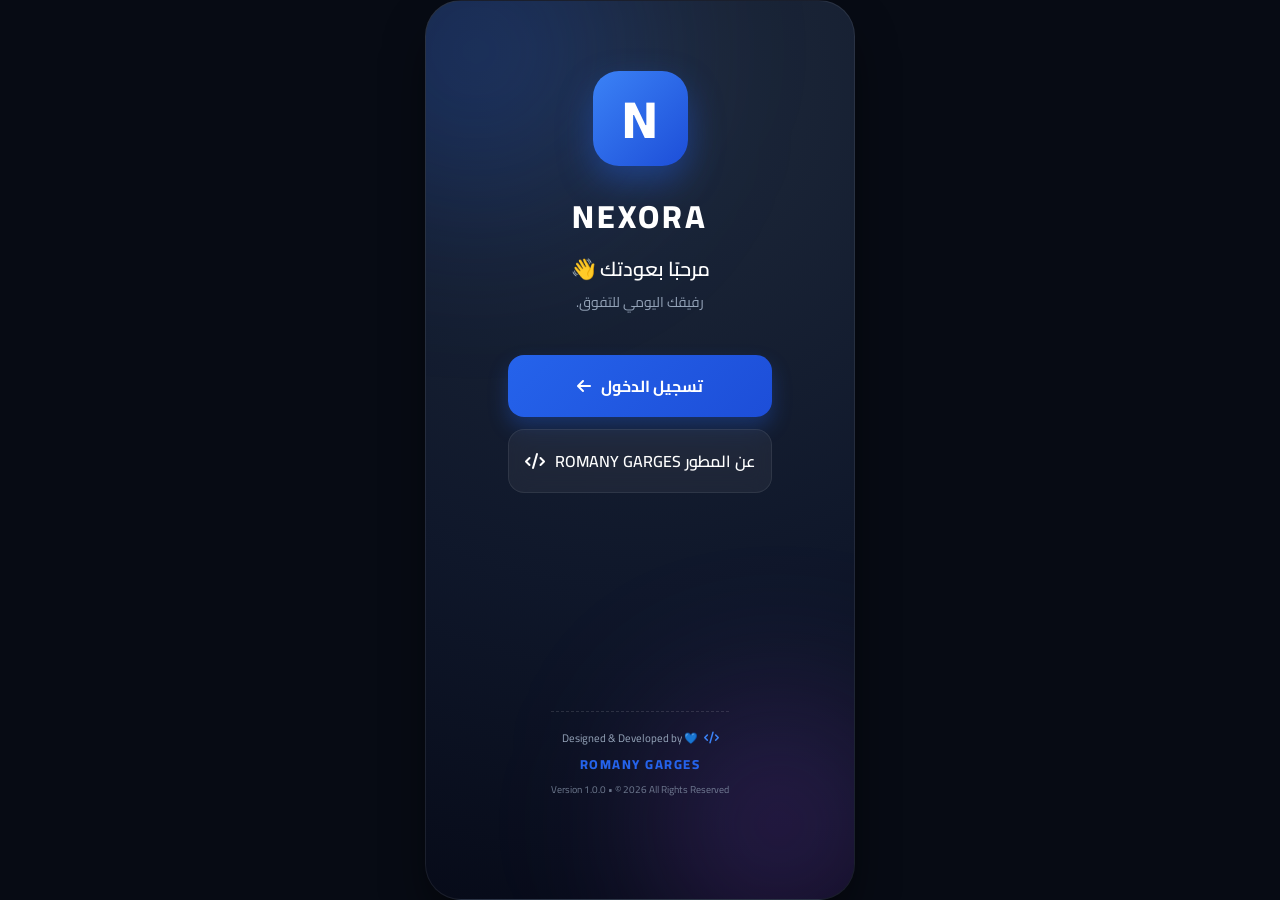
==== commit 4cbcc6c6: "Update index.html" ====
--- a/index.html
+++ b/index.html
@@ -12,10 +12,10 @@
   <link rel="stylesheet" href="https://cdnjs.cloudflare.com/ajax/libs/font-awesome/6.4.0/css/all.min.css">
 
   <style>
-    /* ==================== الألوان والتنسيقات الأساسية ==================== */
+    /* ==================== المتغيرات والتنسيقات الأساسية ==================== */
     :root {
       --bg-dark: #0f172a;
-      --card-bg: rgba(30, 41, 59, 0.7);
+      --card-bg: rgba(30, 41, 59, 0.65);
       --card-border: rgba(255, 255, 255, 0.08);
       --primary-blue: #2563eb;
       --accent-green: #22c55e;
@@ -35,33 +35,55 @@
     }
 
     body {
-      background-color: var(--bg-dark);
+      background-color: #070b14;
       color: var(--text-white);
       display: flex;
       justify-content: center;
       align-items: center;
       min-height: 100vh;
       overflow-x: hidden;
-      background-image: 
-        radial-gradient(circle at 50% 0%, rgba(37, 99, 235, 0.15), transparent 50%),
-        radial-gradient(circle at 100% 100%, rgba(168, 85, 247, 0.1), transparent 50%);
-    }
-
-    /* حاوي التطبيق لمحاكاة شاشة الموبايل أو العرض الكامل */
+    }
+
+    /* ==================== الحاوية الرئيسية للتطبيق ==================== */
     .app-container {
       width: 100%;
       max-width: 430px;
       height: 100vh;
       max-height: 932px;
-      background: rgba(15, 23, 42, 0.85);
+      background: radial-gradient(circle at 50% 10%, #1e293b 0%, #0f172a 60%, #070b19 100%);
       border: 1px solid var(--card-border);
       border-radius: 36px;
       position: relative;
       overflow: hidden;
       display: flex;
       flex-direction: column;
-      box-shadow: 0 25px 50px -12px rgba(0, 0, 0, 0.5);
-      backdrop-filter: blur(20px);
+      box-shadow: 0 25px 50px -12px rgba(0, 0, 0, 0.7);
+    }
+
+    .app-container::before {
+      content: '';
+      position: absolute;
+      top: -100px;
+      left: -100px;
+      width: 300px;
+      height: 300px;
+      background: rgba(37, 99, 235, 0.25);
+      filter: blur(90px);
+      border-radius: 50%;
+      pointer-events: none;
+    }
+
+    .app-container::after {
+      content: '';
+      position: absolute;
+      bottom: -50px;
+      right: -50px;
+      width: 250px;
+      height: 250px;
+      background: rgba(168, 85, 247, 0.2);
+      filter: blur(80px);
+      border-radius: 50%;
+      pointer-events: none;
     }
 
     @media (max-width: 480px) {
@@ -71,7 +93,7 @@
       }
     }
 
-    /* ==================== الشاشات والإخفاء/الإظهار ==================== */
+    /* ==================== الشاشات والانتقالات ==================== */
     .screen {
       display: none;
       flex-direction: column;
@@ -79,8 +101,9 @@
       width: 100%;
       overflow-y: auto;
       padding: 20px;
-      padding-bottom: 90px; /* مساحة للـ Bottom Nav */
-      animation: fadeIn 0.3s ease-in-out;
+      padding-bottom: 20px;
+      z-index: 2;
+      animation: fadeIn 0.35s cubic-bezier(0.4, 0, 0.2, 1);
     }
 
     .screen.active {
@@ -88,69 +111,89 @@
     }
 
     @keyframes fadeIn {
-      from { opacity: 0; transform: translateY(8px); }
-      to { opacity: 1; transform: translateY(0); }
-    }
-
-    /* ==================== 1. شاشة البداية وتسجيل الدخول ==================== */
+      from { opacity: 0; transform: translateY(12px) scale(0.98); }
+      to { opacity: 1; transform: translateY(0) scale(1); }
+    }
+
+    .screen-content {
+      flex: 1;
+    }
+
+    /* ==================== حقوق المطور الثابتة ==================== */
+    .global-footer {
+      margin-top: 30px;
+      margin-bottom: 80px;
+      padding-top: 16px;
+      border-top: 1px dashed rgba(255, 255, 255, 0.12);
+      text-align: center;
+      display: flex;
+      flex-direction: column;
+      align-items: center;
+      gap: 4px;
+    }
+
+    .footer-tag {
+      font-size: 11px;
+      color: var(--text-muted);
+      display: flex;
+      align-items: center;
+      gap: 6px;
+    }
+
+    .footer-tag i {
+      color: #3b82f6;
+      font-size: 12px;
+    }
+
+    .footer-dev-name {
+      color: var(--primary-blue);
+      font-weight: 800;
+      font-size: 13px;
+      letter-spacing: 1.5px;
+    }
+
+    .footer-info {
+      font-size: 10px;
+      color: rgba(148, 163, 184, 0.7);
+    }
+
+    /* ==================== 1. شاشة الدخول والبوابة ==================== */
     #auth-screen {
       justify-content: space-between;
       align-items: center;
       text-align: center;
-      padding-bottom: 30px;
-      background: radial-gradient(circle at 50% 30%, rgba(37, 99, 235, 0.25), transparent 70%);
     }
 
     .logo-box {
-      margin-top: 60px;
+      margin-top: 50px;
       display: flex;
       flex-direction: column;
       align-items: center;
     }
 
     .logo-icon {
-      width: 100px;
-      height: 100px;
+      width: 95px;
+      height: 95px;
       background: linear-gradient(135deg, #3b82f6, #1d4ed8);
-      border-radius: 28px;
+      border-radius: 26px;
       display: flex;
       justify-content: center;
       align-items: center;
-      font-size: 56px;
+      font-size: 52px;
       font-weight: 800;
       color: white;
       box-shadow: 0 15px 35px rgba(37, 99, 235, 0.4);
       margin-bottom: 20px;
     }
 
-    .logo-title {
-      font-size: 32px;
-      font-weight: 800;
-      letter-spacing: 3px;
-      margin-bottom: 8px;
-    }
-
-    .logo-subtitle {
-      font-size: 20px;
-      font-weight: 600;
-      margin-bottom: 4px;
-    }
-
-    .logo-desc {
-      color: var(--text-muted);
-      font-size: 14px;
-    }
-
-    .auth-buttons {
-      width: 100%;
-      display: flex;
-      flex-direction: column;
-      gap: 12px;
-      margin-bottom: 20px;
-    }
+    .logo-title { font-size: 32px; font-weight: 800; letter-spacing: 3px; }
+    .logo-subtitle { font-size: 20px; font-weight: 600; margin-top: 4px; }
+    .logo-desc { color: var(--text-muted); font-size: 14px; margin-top: 2px; }
+
+    .auth-buttons { width: 100%; display: flex; flex-direction: column; gap: 12px; }
 
     .btn-primary {
-      background: var(--primary-blue);
+      background: linear-gradient(135deg, #2563eb, #1d4ed8);
       color: white;
       border: none;
       padding: 16px;
@@ -163,10 +206,10 @@
       align-items: center;
       gap: 10px;
       box-shadow: 0 10px 20px rgba(37, 99, 235, 0.3);
-      transition: 0.2s;
-    }
-
-    .btn-primary:active { transform: scale(0.98); }
+      transition: all 0.2s;
+    }
+
+    .btn-primary:active { transform: scale(0.97); }
 
     .btn-secondary {
       background: rgba(255, 255, 255, 0.05);
@@ -182,191 +225,35 @@
       align-items: center;
       gap: 10px;
       backdrop-filter: blur(10px);
-    }
-
-    .developer-tag {
-      font-size: 11px;
-      color: var(--text-muted);
-    }
-
-    .developer-name {
-      color: var(--primary-blue);
-      font-weight: 700;
-      letter-spacing: 1px;
-      margin-top: 2px;
-    }
-
-    /* ==================== 2. الصفحة الرئيسية ==================== */
-    .header-user {
-      display: flex;
-      justify-content: space-between;
-      align-items: center;
-      margin-bottom: 20px;
-      margin-top: 10px;
-    }
-
-    .user-info h2 {
-      font-size: 18px;
-      font-weight: 700;
-    }
-
-    .user-info p {
-      font-size: 12px;
-      color: var(--text-muted);
-    }
-
-    .user-avatar {
-      width: 48px;
-      height: 48px;
-      border-radius: 50%;
-      border: 2px solid var(--primary-blue);
-      object-fit: cover;
-    }
-
-    /* البطاقة التحفيزية */
-    .quote-card {
+      transition: all 0.2s;
+    }
+
+    .btn-secondary:active { transform: scale(0.97); }
+
+    /* ==================== العناصر المشتركة للبطاقات ==================== */
+    .glass-card {
       background: var(--card-bg);
       border: 1px solid var(--card-border);
       border-radius: 20px;
       padding: 18px;
-      position: relative;
-      backdrop-filter: blur(10px);
-      margin-bottom: 16px;
-    }
-
-    .quote-card p {
-      font-size: 15px;
-      font-weight: 600;
-      text-align: center;
-      line-height: 1.5;
-    }
-
-    /* الشبكة للإحصائيات */
-    .stats-grid {
-      display: grid;
-      grid-template-columns: 1fr 1fr;
-      gap: 12px;
-      margin-bottom: 16px;
-    }
-
-    .stat-card {
-      background: var(--card-bg);
-      border: 1px solid var(--card-border);
-      border-radius: 18px;
-      padding: 14px;
-      backdrop-filter: blur(10px);
-    }
-
-    .stat-header {
-      display: flex;
-      align-items: center;
-      gap: 8px;
-      font-size: 12px;
-      color: var(--text-muted);
-      margin-bottom: 8px;
-    }
-
-    .stat-icon {
-      width: 24px;
-      height: 24px;
-      border-radius: 6px;
-      display: flex;
-      align-items: center;
-      justify-content: center;
-      font-size: 12px;
-    }
-
-    .stat-value {
-      font-size: 22px;
-      font-weight: 800;
-    }
-
-    /* الخطة اليومية */
-    .daily-plan {
-      background: var(--card-bg);
-      border: 1px solid var(--card-border);
-      border-radius: 20px;
-      padding: 16px;
-      backdrop-filter: blur(10px);
-    }
-
-    .plan-header {
-      display: flex;
-      align-items: center;
-      gap: 8px;
-      font-size: 14px;
-      font-weight: 700;
-      margin-bottom: 12px;
-    }
-
-    .plan-content {
-      display: flex;
-      align-items: center;
-      gap: 20px;
-    }
-
-    .progress-circle {
-      width: 70px;
-      height: 70px;
-      border-radius: 50%;
-      background: conic-gradient(var(--primary-blue) 60%, rgba(255,255,255,0.1) 0);
-      display: flex;
-      align-items: center;
-      justify-content: center;
-      position: relative;
-    }
-
-    .progress-circle::before {
-      content: '';
-      position: absolute;
-      width: 54px;
-      height: 54px;
-      background: #141e33;
-      border-radius: 50%;
-    }
-
-    .progress-text {
-      position: relative;
-      font-weight: 800;
-      font-size: 14px;
-    }
-
-    .task-list {
-      display: flex;
-      flex-direction: column;
-      gap: 8px;
-      flex: 1;
-    }
-
-    .task-item {
-      display: flex;
-      align-items: center;
-      gap: 8px;
-      font-size: 12px;
-      color: var(--text-muted);
-    }
-
-    .task-item.done {
-      color: var(--text-white);
-    }
-
-    .task-item i {
-      font-size: 14px;
-    }
-
-    /* ==================== 3. شاشة المواد ==================== */
-    .section-title {
-      font-size: 20px;
-      font-weight: 800;
-      margin-bottom: 16px;
-      margin-top: 10px;
-    }
-
-    .subjects-list {
-      display: flex;
-      flex-direction: column;
-      gap: 12px;
-    }
+      backdrop-filter: blur(15px);
+      margin-bottom: 14px;
+      transition: all 0.25s ease;
+    }
+
+    .glass-card:hover {
+      border-color: rgba(37, 99, 235, 0.4);
+      transform: translateY(-2px);
+    }
+
+    .header-user {
+      display: flex;
+      justify-content: space-between;
+      align-items: center;
+      margin-bottom: 20px;
+    }
+
+    .stats-grid { display: grid; grid-template-columns: 1fr 1fr; gap: 12px; margin-bottom: 14px; }
 
     .subject-card {
       background: var(--card-bg);
@@ -376,15 +263,13 @@
       display: flex;
       align-items: center;
       justify-content: space-between;
-      backdrop-filter: blur(10px);
+      backdrop-filter: blur(15px);
+      margin-bottom: 12px;
       cursor: pointer;
-    }
-
-    .subject-info {
-      display: flex;
-      align-items: center;
-      gap: 14px;
-    }
+      transition: 0.2s;
+    }
+
+    .subject-card:active { transform: scale(0.98); }
 
     .subject-icon {
       width: 46px;
@@ -397,42 +282,171 @@
       color: white;
     }
 
-    .subject-details h3 {
-      font-size: 16px;
+    /* ==================== 2. تصميم صفحة المطور الاحترافية ==================== */
+    .dev-header-card {
+      background: linear-gradient(135deg, rgba(37, 99, 235, 0.2), rgba(168, 85, 247, 0.15));
+      border: 1px solid rgba(255, 255, 255, 0.12);
+      border-radius: 28px;
+      padding: 24px 18px;
+      text-align: center;
+      backdrop-filter: blur(20px);
+      margin-bottom: 20px;
+      position: relative;
+    }
+
+    .dev-avatar-wrapper {
+      position: relative;
+      width: 105px;
+      height: 105px;
+      margin: 0 auto 16px;
+    }
+
+    .dev-avatar {
+      width: 100%;
+      height: 100%;
+      border-radius: 50%;
+      object-fit: cover;
+      border: 3px solid var(--primary-blue);
+      box-shadow: 0 10px 25px rgba(37, 99, 235, 0.4);
+    }
+
+    .dev-badge {
+      position: absolute;
+      bottom: 2px;
+      right: 2px;
+      background: var(--primary-blue);
+      color: white;
+      width: 28px;
+      height: 28px;
+      border-radius: 50%;
+      display: flex;
+      align-items: center;
+      justify-content: center;
+      font-size: 13px;
+      border: 2px solid var(--bg-dark);
+    }
+
+    .dev-name-ar { font-size: 22px; font-weight: 800; color: #ffffff; }
+    .dev-name-en { font-size: 13px; font-weight: 700; color: var(--primary-blue); letter-spacing: 2px; margin-bottom: 10px; }
+
+    .dev-roles {
+      display: flex;
+      flex-wrap: wrap;
+      justify-content: center;
+      gap: 6px;
+      margin-bottom: 14px;
+    }
+
+    .role-chip {
+      background: rgba(255, 255, 255, 0.08);
+      border: 1px solid rgba(255, 255, 255, 0.1);
+      padding: 4px 12px;
+      border-radius: 20px;
+      font-size: 11px;
+      font-weight: 600;
+      color: #e2e8f0;
+    }
+
+    .dev-bio {
+      font-size: 13px;
+      color: var(--text-muted);
+      line-height: 1.6;
+      background: rgba(15, 23, 42, 0.5);
+      padding: 12px;
+      border-radius: 14px;
+      border: 1px solid rgba(255, 255, 255, 0.05);
+    }
+
+    /* شبكة روابط التواصل */
+    .social-grid {
+      display: grid;
+      grid-template-columns: repeat(3, 1fr);
+      gap: 10px;
+      margin-bottom: 20px;
+    }
+
+    .social-card {
+      background: var(--card-bg);
+      border: 1px solid var(--card-border);
+      border-radius: 16px;
+      padding: 12px 8px;
+      display: flex;
+      flex-direction: column;
+      align-items: center;
+      gap: 6px;
+      text-decoration: none;
+      color: white;
+      backdrop-filter: blur(10px);
+      transition: all 0.2s;
+    }
+
+    .social-card:hover {
+      background: rgba(37, 99, 235, 0.15);
+      border-color: var(--primary-blue);
+      transform: translateY(-3px);
+    }
+
+    .social-card i { font-size: 22px; }
+    .social-card span { font-size: 11px; font-weight: 600; }
+
+    /* شبكة المهارات */
+    .skills-flex {
+      display: flex;
+      flex-wrap: wrap;
+      gap: 8px;
+      margin-bottom: 20px;
+    }
+
+    .skill-card {
+      background: var(--card-bg);
+      border: 1px solid var(--card-border);
+      padding: 8px 14px;
+      border-radius: 12px;
+      font-size: 12px;
       font-weight: 700;
-    }
-
-    .subject-details p {
-      font-size: 11px;
-      color: var(--text-muted);
-      margin-top: 2px;
-    }
-
-    .progress-bar-container {
-      width: 80px;
-      display: flex;
-      flex-direction: column;
-      align-items: flex-end;
-      gap: 4px;
-    }
-
-    .progress-bar-container span {
-      font-size: 11px;
-      font-weight: 700;
-    }
-
-    .progress-bar {
-      width: 100%;
-      height: 6px;
-      background: rgba(255, 255, 255, 0.1);
-      border-radius: 10px;
-      overflow: hidden;
-    }
-
-    .progress-fill {
-      height: 100%;
-      border-radius: 10px;
-    }
+      display: flex;
+      align-items: center;
+      gap: 8px;
+      backdrop-filter: blur(10px);
+    }
+
+    .skill-card i { color: var(--primary-blue); }
+
+    /* قائمة المشاريع */
+    .project-card {
+      background: var(--card-bg);
+      border: 1px solid var(--card-border);
+      border-radius: 18px;
+      padding: 16px;
+      margin-bottom: 10px;
+      display: flex;
+      align-items: center;
+      justify-content: space-between;
+      backdrop-filter: blur(10px);
+    }
+
+    .project-info h4 { font-size: 15px; font-weight: 700; }
+    .project-info p { font-size: 11px; color: var(--text-muted); }
+
+    /* إحصائيات المطور */
+    .dev-stats-grid {
+      display: grid;
+      grid-template-columns: 1fr 1fr;
+      gap: 10px;
+      margin-bottom: 20px;
+    }
+
+    .dev-stat-box {
+      background: var(--card-bg);
+      border: 1px solid var(--card-border);
+      border-radius: 16px;
+      padding: 14px;
+      text-align: center;
+      backdrop-filter: blur(10px);
+    }
+
+    .dev-stat-num { font-size: 22px; font-weight: 800; color: var(--primary-blue); }
+    .dev-stat-label { font-size: 11px; color: var(--text-muted); }
 
     /* ==================== شريط التنقل السفلي ==================== */
     .bottom-nav {
@@ -441,13 +455,12 @@
       left: 0;
       right: 0;
       height: 75px;
-      background: rgba(15, 23, 42, 0.9);
+      background: rgba(15, 23, 42, 0.88);
       border-top: 1px solid var(--card-border);
-      backdrop-filter: blur(20px);
+      backdrop-filter: blur(25px);
       display: flex;
       justify-content: space-around;
       align-items: center;
-      padding: 0 10px;
       z-index: 100;
     }
 
@@ -458,18 +471,24 @@
       gap: 4px;
       color: var(--text-muted);
       font-size: 10px;
-      text-decoration: none;
       cursor: pointer;
       transition: 0.2s;
     }
 
-    .nav-item i {
-      font-size: 18px;
-    }
-
-    .nav-item.active {
-      color: var(--primary-blue);
-    }
+    .nav-item.active { color: var(--primary-blue); }
+    .nav-item i { font-size: 18px; }
+
+    /* عناوين الأقسام */
+    .section-title {
+      font-size: 16px;
+      font-weight: 800;
+      margin-bottom: 12px;
+      display: flex;
+      align-items: center;
+      gap: 8px;
+    }
+
+    .section-title i { color: var(--primary-blue); }
   </style>
 </head>
 <body>
@@ -477,263 +496,277 @@
   <div class="app-container">
 
     <div id="auth-screen" class="screen active">
-      <div class="logo-box">
-        <div class="logo-icon">N</div>
-        <div class="logo-title">NEXORA</div>
-        <div class="logo-subtitle">مرحبًا بعودتك 👋</div>
-        <div class="logo-desc">رفيقك اليومي للتفوق.</div>
-      </div>
-
-      <div class="auth-buttons">
-        <button class="btn-primary" onclick="navigateTo('home-screen')">
-          تسجيل الدخول <i class="fa-solid fa-arrow-left"></i>
-        </button>
-        <button class="btn-secondary" onclick="alert('صفحة إنشاء حساب جديد قادمة')">
-          إنشاء حساب جديد <i class="fa-solid fa-user-plus"></i>
-        </button>
-      </div>
-
-      <div>
-        <div class="developer-tag">Designed & Developed by</div>
-        <div class="developer-name">ROMANY GARGES</div>
-        <div class="developer-tag" style="margin-top: 4px;">Version 1.0.0</div>
+      <div class="screen-content">
+        <div class="logo-box">
+          <div class="logo-icon">N</div>
+          <div class="logo-title">NEXORA</div>
+          <div class="logo-subtitle">مرحبًا بعودتك 👋</div>
+          <div class="logo-desc">رفيقك اليومي للتفوق.</div>
+        </div>
+
+        <div class="auth-buttons" style="margin-top: 40px;">
+          <button class="btn-primary" onclick="navigateTo('home-screen')">
+            تسجيل الدخول <i class="fa-solid fa-arrow-left"></i>
+          </button>
+          <button class="btn-secondary" onclick="navigateTo('developer-screen')">
+            عن المطور ROMANY GARGES <i class="fa-solid fa-code"></i>
+          </button>
+        </div>
+      </div>
+
+      <div class="global-footer">
+        <div class="footer-tag"><i class="fa-solid fa-code"></i> 💙 Designed & Developed by</div>
+        <div class="footer-dev-name">ROMANY GARGES</div>
+        <div class="footer-info">Version 1.0.0 • © 2026 All Rights Reserved</div>
       </div>
     </div>
 
     <div id="home-screen" class="screen">
-      <div class="header-user">
-        <div class="user-info">
-          <h2>السلام عليكم يا روماني 👋</h2>
-          <p>الأحد، 27 يوليو 2026</p>
-        </div>
-        <img src="https://i.pravatar.cc/100?img=12" alt="صورة الطالب" class="user-avatar">
-      </div>
-
-      <div class="quote-card">
-        <p>“ لا تنتظر الفرصة،<br>بل اصنعها لنفسك. ”</p>
-      </div>
-
-      <div class="stats-grid">
-        <div class="stat-card">
-          <div class="stat-header">
-            <div class="stat-icon" style="background: rgba(37,99,235,0.2); color: var(--primary-blue);">
-              <i class="fa-regular fa-clock"></i>
+      <div class="screen-content">
+        <div class="header-user">
+          <div>
+            <h2 style="font-size: 18px;">السلام عليكم يا روماني 👋</h2>
+            <p style="font-size: 12px; color: var(--text-muted);">الأحد، 27 يوليو 2026</p>
+          </div>
+          <img src="https://i.pravatar.cc/100?img=12" alt="Avatar" style="width: 48px; height: 48px; border-radius: 50%; border: 2px solid var(--primary-blue);" onclick="navigateTo('developer-screen')">
+        </div>
+
+        <div class="glass-card">
+          <p style="text-align: center; font-weight: 600; font-size: 14px;">“ لا تنتظر الفرصة، بل اصنعها لنفسك. ”</p>
+        </div>
+
+        <div class="stats-grid">
+          <div class="glass-card" style="margin: 0;">
+            <div style="font-size: 11px; color: var(--text-muted);"><i class="fa-regular fa-clock" style="color: var(--primary-blue);"></i> ساعات المذاكرة</div>
+            <div style="font-size: 22px; font-weight: 800; margin-top: 4px;">5.6 <span style="font-size: 11px;">ساعة</span></div>
+          </div>
+          <div class="glass-card" style="margin: 0;">
+            <div style="font-size: 11px; color: var(--text-muted);"><i class="fa-regular fa-circle-check" style="color: var(--accent-green);"></i> المهام المنجزة</div>
+            <div style="font-size: 22px; font-weight: 800; margin-top: 4px;">12 <span style="font-size: 10px; color: var(--text-muted);">من 18</span></div>
+          </div>
+        </div>
+      </div>
+
+      <div class="global-footer">
+        <div class="footer-tag"><i class="fa-solid fa-code"></i> 💙 Designed & Developed by</div>
+        <div class="footer-dev-name">ROMANY GARGES</div>
+        <div class="footer-info">Version 1.0.0 • © 2026 All Rights Reserved</div>
+      </div>
+    </div>
+
+    <div id="subjects-screen" class="screen">
+      <div class="screen-content">
+        <h2 style="margin-bottom: 16px;">المواد الدراسية</h2>
+        
+        <div class="subject-card">
+          <div style="display: flex; align-items: center; gap: 12px;">
+            <div class="subject-icon" style="background: var(--primary-blue);"><i class="fa-solid fa-square-root-variable"></i></div>
+            <div>
+              <h3 style="font-size: 15px;">الرياضيات</h3>
+              <p style="font-size: 11px; color: var(--text-muted);">الجبر - التفاضل - التكامل</p>
             </div>
-            ساعات المذاكرة
-          </div>
-          <div class="stat-value">5.6 <span style="font-size: 12px; font-weight: 400;">ساعة</span></div>
-        </div>
-
-        <div class="stat-card">
-          <div class="stat-header">
-            <div class="stat-icon" style="background: rgba(34,197,94,0.2); color: var(--accent-green);">
-              <i class="fa-regular fa-circle-check"></i>
+          </div>
+          <span style="font-size: 12px; font-weight: 700; color: var(--primary-blue);">76%</span>
+        </div>
+
+        <div class="subject-card">
+          <div style="display: flex; align-items: center; gap: 12px;">
+            <div class="subject-icon" style="background: var(--accent-green);"><i class="fa-solid fa-atom"></i></div>
+            <div>
+              <h3 style="font-size: 15px;">الفيزياء</h3>
+              <p style="font-size: 11px; color: var(--text-muted);">الميكانيكا - الكهرباء</p>
             </div>
-            المهام المنجزة
-          </div>
-          <div class="stat-value">12 <span style="font-size: 11px; color: var(--text-muted);">من 18 مهمة</span></div>
-        </div>
-
-        <div class="stat-card">
-          <div class="stat-header">
-            <div class="stat-icon" style="background: rgba(168,85,247,0.2); color: var(--accent-purple);">
-              <i class="fa-solid fa-book-open"></i>
+          </div>
+          <span style="font-size: 12px; font-weight: 700; color: var(--accent-green);">65%</span>
+        </div>
+      </div>
+
+      <div class="global-footer">
+        <div class="footer-tag"><i class="fa-solid fa-code"></i> 💙 Designed & Developed by</div>
+        <div class="footer-dev-name">ROMANY GARGES</div>
+        <div class="footer-info">Version 1.0.0 • © 2026 All Rights Reserved</div>
+      </div>
+    </div>
+
+    <div id="ai-screen" class="screen">
+      <div class="screen-content">
+        <h2 style="margin-bottom: 20px;">الذكاء الاصطناعي</h2>
+        <div class="glass-card" style="text-align: center; padding: 40px 20px;">
+          <i class="fa-solid fa-robot" style="font-size: 48px; color: var(--primary-blue); margin-bottom: 16px;"></i>
+          <h3 style="font-size: 16px; margin-bottom: 8px;">مساعد NEXORA الذكي</h3>
+          <p style="font-size: 12px; color: var(--text-muted);">سيتم تفعيل الذكاء الاصطناعي قريباً لمساعدتك في شرح المواد والتلاخيص.</p>
+        </div>
+      </div>
+
+      <div class="global-footer">
+        <div class="footer-tag"><i class="fa-solid fa-code"></i> 💙 Designed & Developed by</div>
+        <div class="footer-dev-name">ROMANY GARGES</div>
+        <div class="footer-info">Version 1.0.0 • © 2026 All Rights Reserved</div>
+      </div>
+    </div>
+
+    <div id="developer-screen" class="screen">
+      <div class="screen-content">
+        
+        <div class="dev-header-card">
+          <div class="dev-avatar-wrapper">
+            <img src="https://i.pravatar.cc/150?img=68" alt="ROMANY GARGES" class="dev-avatar">
+            <div class="dev-badge"><i class="fa-solid fa-check"></i></div>
+          </div>
+          <div class="dev-name-ar">روماني جرجس</div>
+          <div class="dev-name-en">ROMANY GARGES</div>
+          
+          <div class="dev-roles">
+            <span class="role-chip">مطور تطبيقات ومواقع</span>
+            <span class="role-chip">UI/UX Designer</span>
+            <span class="role-chip">Full Stack Developer</span>
+          </div>
+
+          <div class="dev-bio">
+            "مرحبًا، أنا روماني جرجس، مطور ومصمم تطبيق NEXORA. هدفي هو تطوير أدوات تعليمية احترافية تساعد الطلاب على تنظيم مذاكرتهم وتحقيق أفضل النتائج."
+          </div>
+        </div>
+
+        <div class="dev-stats-grid">
+          <div class="dev-stat-box">
+            <div class="dev-stat-num">12+</div>
+            <div class="dev-stat-label">عدد المشاريع</div>
+          </div>
+          <div class="dev-stat-box">
+            <div class="dev-stat-num">5K+</div>
+            <div class="dev-stat-label">المستخدمين</div>
+          </div>
+          <div class="dev-stat-box">
+            <div class="dev-stat-num">+4</div>
+            <div class="dev-stat-label">سنوات الخبرة</div>
+          </div>
+          <div class="dev-stat-box">
+            <div class="dev-stat-num">2026</div>
+            <div class="dev-stat-label">آخر تحديث</div>
+          </div>
+        </div>
+
+        <div class="section-title"><i class="fa-solid fa-paper-plane"></i> وسائل التواصل</div>
+        <div class="social-grid">
+          <a id="link-github" target="_blank" class="social-card"><i class="fa-brands fa-github" style="color: #fff;"></i><span>GitHub</span></a>
+          <a id="link-portfolio" target="_blank" class="social-card"><i class="fa-solid fa-globe" style="color: #60a5fa;"></i><span>Portfolio</span></a>
+          <a id="link-email" target="_blank" class="social-card"><i class="fa-solid fa-envelope" style="color: #ef4444;"></i><span>Email</span></a>
+          <a id="link-whatsapp" target="_blank" class="social-card"><i class="fa-brands fa-whatsapp" style="color: #22c55e;"></i><span>WhatsApp</span></a>
+          <a id="link-facebook" target="_blank" class="social-card"><i class="fa-brands fa-facebook" style="color: #3b82f6;"></i><span>Facebook</span></a>
+          <a id="link-instagram" target="_blank" class="social-card"><i class="fa-brands fa-instagram" style="color: #ec4899;"></i><span>Instagram</span></a>
+          <a id="link-linkedin" target="_blank" class="social-card"><i class="fa-brands fa-linkedin" style="color: #0284c7;"></i><span>LinkedIn</span></a>
+          <a id="link-telegram" target="_blank" class="social-card"><i class="fa-brands fa-telegram" style="color: #38bdf8;"></i><span>Telegram</span></a>
+          <a id="link-website" target="_blank" class="social-card"><i class="fa-solid fa-laptop-code" style="color: #a855f7;"></i><span>Website</span></a>
+        </div>
+
+        <div class="section-title"><i class="fa-solid fa-wand-magic-sparkles"></i> المهارات التقنية</div>
+        <div class="skills-flex">
+          <div class="skill-card"><i class="fa-brands fa-flutter"></i> Flutter</div>
+          <div class="skill-card"><i class="fa-brands fa-react"></i> React</div>
+          <div class="skill-card"><i class="fa-brands fa-html5"></i> HTML5</div>
+          <div class="skill-card"><i class="fa-brands fa-css3-alt"></i> CSS3</div>
+          <div class="skill-card"><i class="fa-brands fa-js"></i> JavaScript</div>
+          <div class="skill-card"><i class="fa-solid fa-code"></i> TypeScript</div>
+          <div class="skill-card"><i class="fa-solid fa-fire"></i> Firebase</div>
+          <div class="skill-card"><i class="fa-solid fa-database"></i> Supabase</div>
+          <div class="skill-card"><i class="fa-brands fa-node-js"></i> Node.js</div>
+          <div class="skill-card"><i class="fa-solid fa-pen-nib"></i> UI/UX Design</div>
+          <div class="skill-card"><i class="fa-solid fa-palette"></i> Graphic Design</div>
+        </div>
+
+        <div class="section-title"><i class="fa-solid fa-diagram-project"></i> المشاريع البارزة</div>
+        <div class="project-card">
+          <div class="project-info">
+            <h4>NEXORA</h4>
+            <p>تطبيق منصة تعليمية احترافية لطلاب الثانوية</p>
+          </div>
+          <i class="fa-solid fa-arrow-up-right-from-square" style="color: var(--primary-blue);"></i>
+        </div>
+        <div class="project-card">
+          <div class="project-info">
+            <h4>ROMEO LIVE TV</h4>
+            <p>تطبيق منصة بث مباشر وقنوات تفاعلية</p>
+          </div>
+          <i class="fa-solid fa-arrow-up-right-from-square" style="color: var(--primary-blue);"></i>
+        </div>
+
+      </div>
+
+      <div class="global-footer">
+        <div class="footer-tag"><i class="fa-solid fa-code"></i> 💙 Designed & Developed by</div>
+        <div class="footer-dev-name">ROMANY GARGES</div>
+        <div class="footer-info">Version 1.0.0 • © 2026 All Rights Reserved</div>
+      </div>
+    </div>
+
+    <div id="settings-screen" class="screen">
+      <div class="screen-content">
+        <h2 style="margin-bottom: 20px;">الإعدادات</h2>
+        
+        <div class="subject-card" onclick="navigateTo('developer-screen')">
+          <div style="display: flex; align-items: center; gap: 12px;">
+            <div class="subject-icon" style="background: rgba(37,99,235,0.2); color: var(--primary-blue);">
+              <i class="fa-solid fa-code"></i>
             </div>
-            آخر مادة
-          </div>
-          <div style="font-size: 16px; font-weight: 700;">الرياضيات</div>
-          <div style="font-size: 10px; color: var(--text-muted);">منذ ساعتين</div>
-        </div>
-
-        <div class="stat-card">
-          <div class="stat-header">
-            <div class="stat-icon" style="background: rgba(245,158,11,0.2); color: var(--accent-yellow);">
-              <i class="fa-solid fa-trophy"></i>
+            <div>
+              <h3 style="font-size: 15px;">عن المطور</h3>
+              <p style="font-size: 11px; color: var(--text-muted);">Romany Garges - Developer Profile</p>
             </div>
-            آخر امتحان
-          </div>
-          <div style="font-size: 16px; font-weight: 700;">فيزياء</div>
-          <div style="font-size: 14px; font-weight: 800; color: var(--accent-green);">85%</div>
-        </div>
-      </div>
-
-      <div class="daily-plan">
-        <div class="plan-header">
-          <i class="fa-regular fa-calendar-check" style="color: var(--primary-blue);"></i>
-          الخطة اليومية
-        </div>
-        <div class="plan-content">
-          <div class="progress-circle">
-            <div class="progress-text">60%</div>
-          </div>
-          <div class="task-list">
-            <div class="task-item done">
-              <i class="fa-solid fa-circle-check" style="color: var(--accent-green);"></i>
-              <span>مراجعة الرياضيات</span>
-            </div>
-            <div class="task-item">
-              <i class="fa-regular fa-circle"></i>
-              <span>حل أسئلة على الفيزياء</span>
-            </div>
-            <div class="task-item">
-              <i class="fa-regular fa-circle"></i>
-              <span>قراءة في الكيمياء</span>
-            </div>
-          </div>
-        </div>
+          </div>
+          <i class="fa-solid fa-chevron-left" style="font-size: 12px; color: var(--text-muted);"></i>
+        </div>
+      </div>
+
+      <div class="global-footer">
+        <div class="footer-tag"><i class="fa-solid fa-code"></i> 💙 Designed & Developed by</div>
+        <div class="footer-dev-name">ROMANY GARGES</div>
+        <div class="footer-info">Version 1.0.0 • © 2026 All Rights Reserved</div>
       </div>
     </div>
 
-    <div id="subjects-screen" class="screen">
-      <div class="section-title">المواد الدراسية</div>
-      
-      <div class="subjects-list">
-        <div class="subject-card">
-          <div class="subject-info">
-            <div class="subject-icon" style="background: var(--primary-blue);">
-              <i class="fa-solid fa-square-root-variable"></i>
-            </div>
-            <div class="subject-details">
-              <h3>الرياضيات</h3>
-              <p>الجبر - التفاضل - التكامل</p>
-            </div>
-          </div>
-          <div class="progress-bar-container">
-            <span>76%</span>
-            <div class="progress-bar">
-              <div class="progress-fill" style="width: 76%; background: var(--primary-blue);"></div>
-            </div>
-          </div>
-        </div>
-
-        <div class="subject-card">
-          <div class="subject-info">
-            <div class="subject-icon" style="background: var(--accent-green);">
-              <i class="fa-solid fa-atom"></i>
-            </div>
-            <div class="subject-details">
-              <h3>الفيزياء</h3>
-              <p>الميكانيكا - الكهرباء - الموجات</p>
-            </div>
-          </div>
-          <div class="progress-bar-container">
-            <span>65%</span>
-            <div class="progress-bar">
-              <div class="progress-fill" style="width: 65%; background: var(--accent-green);"></div>
-            </div>
-          </div>
-        </div>
-
-        <div class="subject-card">
-          <div class="subject-info">
-            <div class="subject-icon" style="background: var(--accent-yellow);">
-              <i class="fa-solid fa-flask"></i>
-            </div>
-            <div class="subject-details">
-              <h3>الكيمياء</h3>
-              <p>الكيمياء العضوية - التحليلية</p>
-            </div>
-          </div>
-          <div class="progress-bar-container">
-            <span>40%</span>
-            <div class="progress-bar">
-              <div class="progress-fill" style="width: 40%; background: var(--accent-yellow);"></div>
-            </div>
-          </div>
-        </div>
-
-        <div class="subject-card">
-          <div class="subject-info">
-            <div class="subject-icon" style="background: var(--accent-purple);">
-              <i class="fa-solid fa-dna"></i>
-            </div>
-            <div class="subject-details">
-              <h3>الأحياء</h3>
-              <p>الخلية - الوراثة - المناعة</p>
-            </div>
-          </div>
-          <div class="progress-bar-container">
-            <span>55%</span>
-            <div class="progress-bar">
-              <div class="progress-fill" style="width: 55%; background: var(--accent-purple);"></div>
-            </div>
-          </div>
-        </div>
-
-        <div class="subject-card">
-          <div class="subject-info">
-            <div class="subject-icon" style="background: var(--accent-pink);">
-              <i class="fa-solid fa-font"></i>
-            </div>
-            <div class="subject-details">
-              <h3>اللغة الإنجليزية</h3>
-              <p>قواعد - مفردات - قراءة</p>
-            </div>
-          </div>
-          <div class="progress-bar-container">
-            <span>70%</span>
-            <div class="progress-bar">
-              <div class="progress-fill" style="width: 70%; background: var(--accent-pink);"></div>
-            </div>
-          </div>
-        </div>
-      </div>
-    </div>
-
-    <div id="ai-screen" class="screen">
-      <div class="section-title">الذكاء الاصطناعي</div>
-      <p style="color: var(--text-muted); text-align: center; margin-top: 50px;">سيتم تفعيل الذكاء الاصطناعي قريباً.</p>
-    </div>
-
-    <div id="profile-screen" class="screen">
-      <div class="section-title">الملف الشخصي</div>
-      <p style="color: var(--text-muted); text-align: center; margin-top: 50px;">بيانات روماني جرجس</p>
-    </div>
-
-    <div id="settings-screen" class="screen">
-      <div class="section-title">الإعدادات</div>
-      <p style="color: var(--text-muted); text-align: center; margin-top: 50px;">إعدادات التطبيق والوضع الليلي</p>
-    </div>
-
     <nav class="bottom-nav" id="bottom-nav" style="display: none;">
-      <a class="nav-item active" onclick="navigateTo('home-screen')">
-        <i class="fa-solid fa-house"></i>
-        <span>الرئيسية</span>
-      </a>
-      <a class="nav-item" onclick="navigateTo('subjects-screen')">
-        <i class="fa-solid fa-book"></i>
-        <span>المواد</span>
-      </a>
-      <a class="nav-item" onclick="navigateTo('ai-screen')">
-        <i class="fa-solid fa-robot"></i>
-        <span>الذكاء الاصطناعي</span>
-      </a>
-      <a class="nav-item" onclick="navigateTo('profile-screen')">
-        <i class="fa-solid fa-user"></i>
-        <span>الحساب</span>
-      </a>
-      <a class="nav-item" onclick="navigateTo('settings-screen')">
-        <i class="fa-solid fa-gear"></i>
-        <span>الإعدادات</span>
-      </a>
+      <div class="nav-item active" onclick="navigateTo('home-screen')"><i class="fa-solid fa-house"></i><span>الرئيسية</span></div>
+      <div class="nav-item" onclick="navigateTo('subjects-screen')"><i class="fa-solid fa-book"></i><span>المواد</span></div>
+      <div class="nav-item" onclick="navigateTo('ai-screen')"><i class="fa-solid fa-robot"></i><span>الذكاء الاصطناعي</span></div>
+      <div class="nav-item" onclick="navigateTo('developer-screen')"><i class="fa-solid fa-code"></i><span>المطور</span></div>
+      <div class="nav-item" onclick="navigateTo('settings-screen')"><i class="fa-solid fa-gear"></i><span>الإعدادات</span></div>
     </nav>
 
   </div>
 
   <script>
+    // 🔗 متغيرات روابط المطور (يمكنك تعديلها في أي وقت بسهولة هنا)
+    const DEV_SOCIAL_LINKS = {
+      github: "https://github.com/",
+      portfolio: "https://romanygarges.com",
+      email: "mailto:romany@example.com",
+      whatsapp: "https://wa.me/201000000000",
+      facebook: "https://facebook.com/",
+      instagram: "https://instagram.com/",
+      linkedin: "https://linkedin.com/in/",
+      telegram: "https://t.me/",
+      website: "https://romanygarges.com"
+    };
+
+    // ربط الروابط فور تحميل الصفحة
+    document.addEventListener("DOMContentLoaded", () => {
+      document.getElementById('link-github').href = DEV_SOCIAL_LINKS.github;
+      document.getElementById('link-portfolio').href = DEV_SOCIAL_LINKS.portfolio;
+      document.getElementById('link-email').href = DEV_SOCIAL_LINKS.email;
+      document.getElementById('link-whatsapp').href = DEV_SOCIAL_LINKS.whatsapp;
+      document.getElementById('link-facebook').href = DEV_SOCIAL_LINKS.facebook;
+      document.getElementById('link-instagram').href = DEV_SOCIAL_LINKS.instagram;
+      document.getElementById('link-linkedin').href = DEV_SOCIAL_LINKS.linkedin;
+      document.getElementById('link-telegram').href = DEV_SOCIAL_LINKS.telegram;
+      document.getElementById('link-website').href = DEV_SOCIAL_LINKS.website;
+    });
+
+    // دالة التنقل بين الشاشات
     function navigateTo(screenId) {
-      // إخفاء جميع الشاشات
-      document.querySelectorAll('.screen').forEach(screen => {
-        screen.classList.remove('active');
-      });
-
-      // إظهار الشاشة المطلوبة
+      document.querySelectorAll('.screen').forEach(screen => screen.classList.remove('active'));
       const targetScreen = document.getElementById(screenId);
-      if (targetScreen) {
-        targetScreen.classList.add('active');
-      }
-
-      // إظهار أو إخفاء شريط التنقل السفلي
+      if (targetScreen) targetScreen.classList.add('active');
+
       const bottomNav = document.getElementById('bottom-nav');
       if (screenId === 'auth-screen') {
         bottomNav.style.display = 'none';
@@ -741,14 +774,14 @@
         bottomNav.style.display = 'flex';
       }
 
-      // تحديث زر الـ Active في شريط التنقل
+      // تحديث حالة الأيقونات النشطة في شريط التنقل
       const navItems = document.querySelectorAll('.nav-item');
       navItems.forEach(item => item.classList.remove('active'));
 
       if (screenId === 'home-screen') navItems[0].classList.add('active');
       if (screenId === 'subjects-screen') navItems[1].classList.add('active');
       if (screenId === 'ai-screen') navItems[2].classList.add('active');
-      if (screenId === 'profile-screen') navItems[3].classList.add('active');
+      if (screenId === 'developer-screen') navItems[3].classList.add('active');
       if (screenId === 'settings-screen') navItems[4].classList.add('active');
     }
   </script>
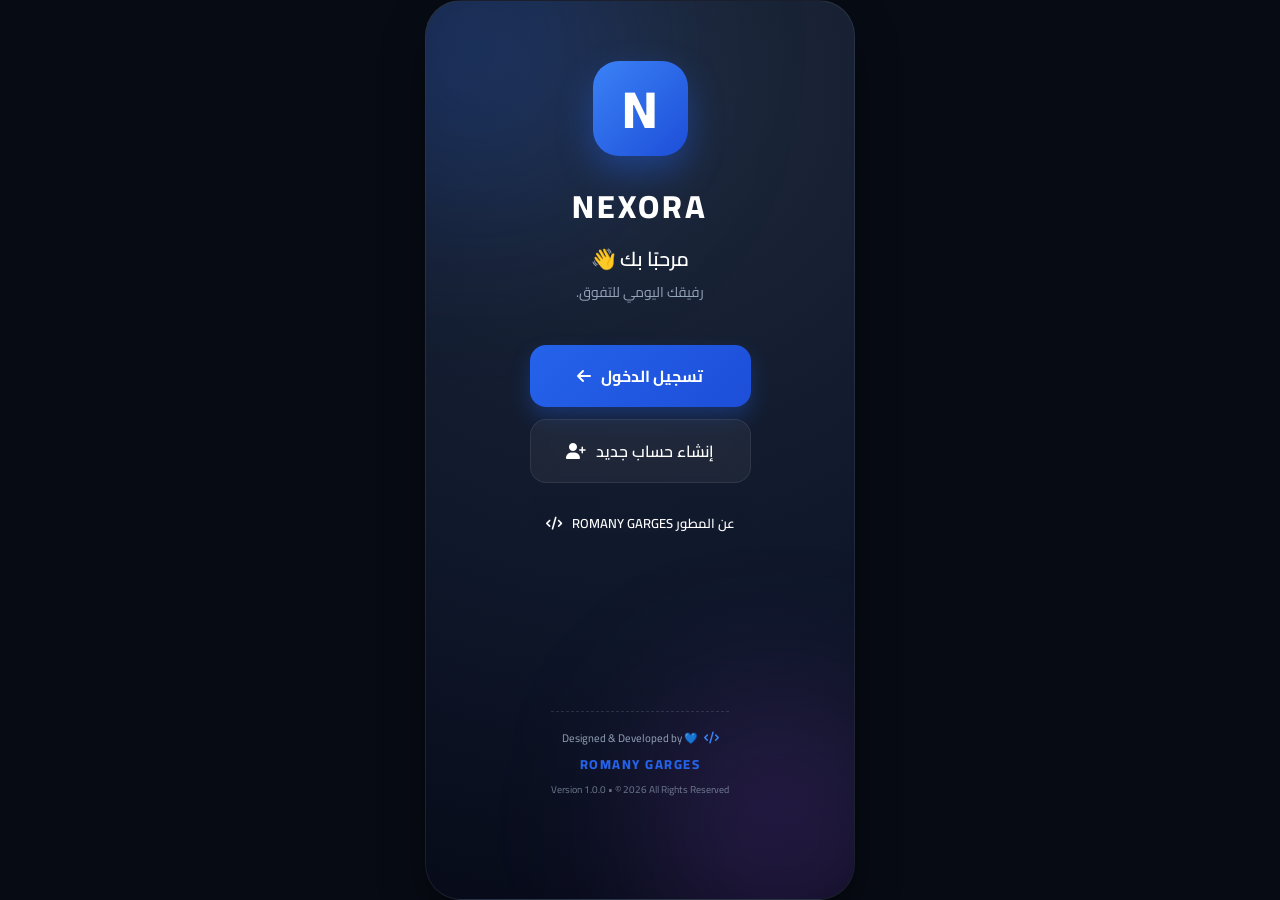
==== commit 9b01fd2e: "Update index.html" ====
--- a/index.html
+++ b/index.html
@@ -10,6 +10,8 @@
   <link href="https://fonts.googleapis.com/css2?family=Cairo:wght@300;400;600;700;800&display=swap" rel="stylesheet">
   
   <link rel="stylesheet" href="https://cdnjs.cloudflare.com/ajax/libs/font-awesome/6.4.0/css/all.min.css">
+
+  <script src="https://cdn.jsdelivr.net/npm/@supabase/supabase-js@2"></script>
 
   <style>
     /* ==================== المتغيرات والتنسيقات الأساسية ==================== */
@@ -119,6 +121,42 @@
       flex: 1;
     }
 
+    /* ==================== حقول الإدخال والنماذج ==================== */
+    .form-group {
+      margin-bottom: 14px;
+      text-align: right;
+    }
+
+    .form-group label {
+      display: block;
+      font-size: 12px;
+      color: var(--text-muted);
+      margin-bottom: 6px;
+      font-weight: 600;
+    }
+
+    .form-control {
+      width: 100%;
+      padding: 14px 16px;
+      background: rgba(255, 255, 255, 0.05);
+      border: 1px solid var(--card-border);
+      border-radius: 14px;
+      color: #fff;
+      font-size: 14px;
+      outline: none;
+      transition: all 0.2s;
+    }
+
+    .form-control:focus {
+      border-color: var(--primary-blue);
+      background: rgba(37, 99, 235, 0.1);
+    }
+
+    select.form-control option {
+      background: #0f172a;
+      color: #fff;
+    }
+
     /* ==================== حقوق المطور الثابتة ==================== */
     .global-footer {
       margin-top: 30px;
@@ -165,7 +203,7 @@
     }
 
     .logo-box {
-      margin-top: 50px;
+      margin-top: 40px;
       display: flex;
       flex-direction: column;
       align-items: center;
@@ -207,6 +245,7 @@
       gap: 10px;
       box-shadow: 0 10px 20px rgba(37, 99, 235, 0.3);
       transition: all 0.2s;
+      width: 100%;
     }
 
     .btn-primary:active { transform: scale(0.97); }
@@ -226,6 +265,7 @@
       gap: 10px;
       backdrop-filter: blur(10px);
       transition: all 0.2s;
+      width: 100%;
     }
 
     .btn-secondary:active { transform: scale(0.97); }
@@ -241,11 +281,6 @@
       transition: all 0.25s ease;
     }
 
-    .glass-card:hover {
-      border-color: rgba(37, 99, 235, 0.4);
-      transform: translateY(-2px);
-    }
-
     .header-user {
       display: flex;
       justify-content: space-between;
@@ -269,8 +304,6 @@
       transition: 0.2s;
     }
 
-    .subject-card:active { transform: scale(0.98); }
-
     .subject-icon {
       width: 46px;
       height: 46px;
@@ -282,7 +315,7 @@
       color: white;
     }
 
-    /* ==================== 2. تصميم صفحة المطور الاحترافية ==================== */
+    /* ==================== تصميم صفحة المطور ==================== */
     .dev-header-card {
       background: linear-gradient(135deg, rgba(37, 99, 235, 0.2), rgba(168, 85, 247, 0.15));
       border: 1px solid rgba(255, 255, 255, 0.12);
@@ -291,160 +324,32 @@
       text-align: center;
       backdrop-filter: blur(20px);
       margin-bottom: 20px;
-      position: relative;
-    }
-
-    .dev-avatar-wrapper {
-      position: relative;
-      width: 105px;
-      height: 105px;
-      margin: 0 auto 16px;
-    }
-
-    .dev-avatar {
-      width: 100%;
-      height: 100%;
-      border-radius: 50%;
-      object-fit: cover;
-      border: 3px solid var(--primary-blue);
-      box-shadow: 0 10px 25px rgba(37, 99, 235, 0.4);
-    }
-
-    .dev-badge {
-      position: absolute;
-      bottom: 2px;
-      right: 2px;
-      background: var(--primary-blue);
-      color: white;
-      width: 28px;
-      height: 28px;
-      border-radius: 50%;
-      display: flex;
-      align-items: center;
-      justify-content: center;
-      font-size: 13px;
-      border: 2px solid var(--bg-dark);
-    }
-
+    }
+
+    .dev-avatar-wrapper { position: relative; width: 105px; height: 105px; margin: 0 auto 16px; }
+    .dev-avatar { width: 100%; height: 100%; border-radius: 50%; object-fit: cover; border: 3px solid var(--primary-blue); }
+    .dev-badge { position: absolute; bottom: 2px; right: 2px; background: var(--primary-blue); color: white; width: 28px; height: 28px; border-radius: 50%; display: flex; align-items: center; justify-content: center; font-size: 13px; border: 2px solid var(--bg-dark); }
     .dev-name-ar { font-size: 22px; font-weight: 800; color: #ffffff; }
     .dev-name-en { font-size: 13px; font-weight: 700; color: var(--primary-blue); letter-spacing: 2px; margin-bottom: 10px; }
-
-    .dev-roles {
-      display: flex;
-      flex-wrap: wrap;
-      justify-content: center;
-      gap: 6px;
-      margin-bottom: 14px;
-    }
-
-    .role-chip {
-      background: rgba(255, 255, 255, 0.08);
-      border: 1px solid rgba(255, 255, 255, 0.1);
-      padding: 4px 12px;
-      border-radius: 20px;
-      font-size: 11px;
-      font-weight: 600;
-      color: #e2e8f0;
-    }
-
-    .dev-bio {
-      font-size: 13px;
-      color: var(--text-muted);
-      line-height: 1.6;
-      background: rgba(15, 23, 42, 0.5);
-      padding: 12px;
-      border-radius: 14px;
-      border: 1px solid rgba(255, 255, 255, 0.05);
-    }
-
-    /* شبكة روابط التواصل */
-    .social-grid {
-      display: grid;
-      grid-template-columns: repeat(3, 1fr);
-      gap: 10px;
-      margin-bottom: 20px;
-    }
-
-    .social-card {
-      background: var(--card-bg);
-      border: 1px solid var(--card-border);
-      border-radius: 16px;
-      padding: 12px 8px;
-      display: flex;
-      flex-direction: column;
-      align-items: center;
-      gap: 6px;
-      text-decoration: none;
-      color: white;
-      backdrop-filter: blur(10px);
-      transition: all 0.2s;
-    }
-
-    .social-card:hover {
-      background: rgba(37, 99, 235, 0.15);
-      border-color: var(--primary-blue);
-      transform: translateY(-3px);
-    }
-
+    .dev-roles { display: flex; flex-wrap: wrap; justify-content: center; gap: 6px; margin-bottom: 14px; }
+    .role-chip { background: rgba(255, 255, 255, 0.08); border: 1px solid rgba(255, 255, 255, 0.1); padding: 4px 12px; border-radius: 20px; font-size: 11px; font-weight: 600; color: #e2e8f0; }
+    .dev-bio { font-size: 13px; color: var(--text-muted); line-height: 1.6; background: rgba(15, 23, 42, 0.5); padding: 12px; border-radius: 14px; border: 1px solid rgba(255, 255, 255, 0.05); }
+
+    .social-grid { display: grid; grid-template-columns: repeat(3, 1fr); gap: 10px; margin-bottom: 20px; }
+    .social-card { background: var(--card-bg); border: 1px solid var(--card-border); border-radius: 16px; padding: 12px 8px; display: flex; flex-direction: column; align-items: center; gap: 6px; text-decoration: none; color: white; }
     .social-card i { font-size: 22px; }
     .social-card span { font-size: 11px; font-weight: 600; }
 
-    /* شبكة المهارات */
-    .skills-flex {
-      display: flex;
-      flex-wrap: wrap;
-      gap: 8px;
-      margin-bottom: 20px;
-    }
-
-    .skill-card {
-      background: var(--card-bg);
-      border: 1px solid var(--card-border);
-      padding: 8px 14px;
-      border-radius: 12px;
-      font-size: 12px;
-      font-weight: 700;
-      display: flex;
-      align-items: center;
-      gap: 8px;
-      backdrop-filter: blur(10px);
-    }
-
+    .skills-flex { display: flex; flex-wrap: wrap; gap: 8px; margin-bottom: 20px; }
+    .skill-card { background: var(--card-bg); border: 1px solid var(--card-border); padding: 8px 14px; border-radius: 12px; font-size: 12px; font-weight: 700; display: flex; align-items: center; gap: 8px; }
     .skill-card i { color: var(--primary-blue); }
 
-    /* قائمة المشاريع */
-    .project-card {
-      background: var(--card-bg);
-      border: 1px solid var(--card-border);
-      border-radius: 18px;
-      padding: 16px;
-      margin-bottom: 10px;
-      display: flex;
-      align-items: center;
-      justify-content: space-between;
-      backdrop-filter: blur(10px);
-    }
-
+    .project-card { background: var(--card-bg); border: 1px solid var(--card-border); border-radius: 18px; padding: 16px; margin-bottom: 10px; display: flex; align-items: center; justify-content: space-between; }
     .project-info h4 { font-size: 15px; font-weight: 700; }
     .project-info p { font-size: 11px; color: var(--text-muted); }
 
-    /* إحصائيات المطور */
-    .dev-stats-grid {
-      display: grid;
-      grid-template-columns: 1fr 1fr;
-      gap: 10px;
-      margin-bottom: 20px;
-    }
-
-    .dev-stat-box {
-      background: var(--card-bg);
-      border: 1px solid var(--card-border);
-      border-radius: 16px;
-      padding: 14px;
-      text-align: center;
-      backdrop-filter: blur(10px);
-    }
-
+    .dev-stats-grid { display: grid; grid-template-columns: 1fr 1fr; gap: 10px; margin-bottom: 20px; }
+    .dev-stat-box { background: var(--card-bg); border: 1px solid var(--card-border); border-radius: 16px; padding: 14px; text-align: center; }
     .dev-stat-num { font-size: 22px; font-weight: 800; color: var(--primary-blue); }
     .dev-stat-label { font-size: 11px; color: var(--text-muted); }
 
@@ -478,16 +383,7 @@
     .nav-item.active { color: var(--primary-blue); }
     .nav-item i { font-size: 18px; }
 
-    /* عناوين الأقسام */
-    .section-title {
-      font-size: 16px;
-      font-weight: 800;
-      margin-bottom: 12px;
-      display: flex;
-      align-items: center;
-      gap: 8px;
-    }
-
+    .section-title { font-size: 16px; font-weight: 800; margin-bottom: 12px; display: flex; align-items: center; gap: 8px; }
     .section-title i { color: var(--primary-blue); }
   </style>
 </head>
@@ -500,15 +396,18 @@
         <div class="logo-box">
           <div class="logo-icon">N</div>
           <div class="logo-title">NEXORA</div>
-          <div class="logo-subtitle">مرحبًا بعودتك 👋</div>
+          <div class="logo-subtitle">مرحبًا بك 👋</div>
           <div class="logo-desc">رفيقك اليومي للتفوق.</div>
         </div>
 
         <div class="auth-buttons" style="margin-top: 40px;">
-          <button class="btn-primary" onclick="navigateTo('home-screen')">
+          <button class="btn-primary" onclick="navigateTo('login-screen')">
             تسجيل الدخول <i class="fa-solid fa-arrow-left"></i>
           </button>
-          <button class="btn-secondary" onclick="navigateTo('developer-screen')">
+          <button class="btn-secondary" onclick="navigateTo('register-screen')">
+            إنشاء حساب جديد <i class="fa-solid fa-user-plus"></i>
+          </button>
+          <button class="btn-secondary" style="border: none; background: transparent; font-size: 13px;" onclick="navigateTo('developer-screen')">
             عن المطور ROMANY GARGES <i class="fa-solid fa-code"></i>
           </button>
         </div>
@@ -521,11 +420,93 @@
       </div>
     </div>
 
+    <div id="login-screen" class="screen">
+      <div class="screen-content">
+        <h2 style="margin-bottom: 20px;">تسجيل الدخول</h2>
+        
+        <div class="form-group">
+          <label>رقم الهاتف أو البريد</label>
+          <input type="text" id="login-id" class="form-control" placeholder="01xxxxxxxxx">
+        </div>
+
+        <div class="form-group">
+          <label>كلمة المرور</label>
+          <input type="password" id="login-password" class="form-control" placeholder="••••••••">
+        </div>
+
+        <button class="btn-primary" style="margin-top: 15px;" onclick="handleLogin()">
+          دخول <i class="fa-solid fa-right-to-bracket"></i>
+        </button>
+        <button class="btn-secondary" style="margin-top: 10px;" onclick="navigateTo('auth-screen')">
+          إلغاء
+        </button>
+      </div>
+
+      <div class="global-footer">
+        <div class="footer-tag"><i class="fa-solid fa-code"></i> 💙 Designed & Developed by</div>
+        <div class="footer-dev-name">ROMANY GARGES</div>
+        <div class="footer-info">Version 1.0.0 • © 2026 All Rights Reserved</div>
+      </div>
+    </div>
+
+    <div id="register-screen" class="screen">
+      <div class="screen-content">
+        <h2 style="margin-bottom: 20px;">إنشاء حساب جديد</h2>
+        
+        <div class="form-group">
+          <label>الاسم بالكامل</label>
+          <input type="text" id="reg-fullname" class="form-control" placeholder="اسمك الثلاثي">
+        </div>
+
+        <div class="form-group">
+          <label>رقم الهاتف</label>
+          <input type="tel" id="reg-phone" class="form-control" placeholder="01xxxxxxxxx">
+        </div>
+
+        <div class="form-group">
+          <label>كلمة المرور</label>
+          <input type="password" id="reg-password" class="form-control" placeholder="••••••••">
+        </div>
+
+        <div class="form-group">
+          <label>تأكيد كلمة المرور</label>
+          <input type="password" id="reg-confirm-password" class="form-control" placeholder="••••••••">
+        </div>
+
+        <div class="form-group">
+          <label>نظام الدراسة</label>
+          <select id="reg-system" class="form-control" onchange="updateTracksOption()">
+            <option value="thanaweya">الثانوية العامة</option>
+            <option value="baccalaureate">البكالوريا المصرية</option>
+          </select>
+        </div>
+
+        <div class="form-group">
+          <label>الشعبة / المسار</label>
+          <select id="reg-track" class="form-control">
+            </select>
+        </div>
+
+        <button class="btn-primary" style="margin-top: 15px;" onclick="handleRegister()">
+          حفظ وإنشاء الحساب <i class="fa-solid fa-user-check"></i>
+        </button>
+        <button class="btn-secondary" style="margin-top: 10px;" onclick="navigateTo('auth-screen')">
+          إلغاء
+        </button>
+      </div>
+
+      <div class="global-footer">
+        <div class="footer-tag"><i class="fa-solid fa-code"></i> 💙 Designed & Developed by</div>
+        <div class="footer-dev-name">ROMANY GARGES</div>
+        <div class="footer-info">Version 1.0.0 • © 2026 All Rights Reserved</div>
+      </div>
+    </div>
+
     <div id="home-screen" class="screen">
       <div class="screen-content">
         <div class="header-user">
           <div>
-            <h2 style="font-size: 18px;">السلام عليكم يا روماني 👋</h2>
+            <h2 id="user-display-name" style="font-size: 18px;">السلام عليكم يا طالب 👋</h2>
             <p style="font-size: 12px; color: var(--text-muted);">الأحد، 27 يوليو 2026</p>
           </div>
           <img src="https://i.pravatar.cc/100?img=12" alt="Avatar" style="width: 48px; height: 48px; border-radius: 50%; border: 2px solid var(--primary-blue);" onclick="navigateTo('developer-screen')">
@@ -715,6 +696,18 @@
           </div>
           <i class="fa-solid fa-chevron-left" style="font-size: 12px; color: var(--text-muted);"></i>
         </div>
+
+        <div class="subject-card" onclick="handleLogout()" style="border-color: rgba(239,68,68,0.3);">
+          <div style="display: flex; align-items: center; gap: 12px;">
+            <div class="subject-icon" style="background: rgba(239,68,68,0.15); color: #ef4444;">
+              <i class="fa-solid fa-right-from-bracket"></i>
+            </div>
+            <div>
+              <h3 style="font-size: 15px; color: #ef4444;">تسجيل الخروج</h3>
+              <p style="font-size: 11px; color: var(--text-muted);">مغادرة الحساب الحرفي</p>
+            </div>
+          </div>
+        </div>
       </div>
 
       <div class="global-footer">
@@ -735,7 +728,13 @@
   </div>
 
   <script>
-    // 🔗 متغيرات روابط المطور (يمكنك تعديلها في أي وقت بسهولة هنا)
+    // 1. الاتصال بقاعدة البيانات Supabase
+    const SUPABASE_URL = "https://aansgdjwpmbvpitlouam.supabase.co";
+    const SUPABASE_ANON_KEY = "sb_publishable_eJnvrnn09P1LQI-T3wPQbA_pSKIlPP-";
+
+    const supabase = window.supabase.createClient(SUPABASE_URL, SUPABASE_ANON_KEY);
+
+    // 2. روابط التواصل الاجتماعي للمطور
     const DEV_SOCIAL_LINKS = {
       github: "https://github.com/",
       portfolio: "https://romanygarges.com",
@@ -748,7 +747,6 @@
       website: "https://romanygarges.com"
     };
 
-    // ربط الروابط فور تحميل الصفحة
     document.addEventListener("DOMContentLoaded", () => {
       document.getElementById('link-github').href = DEV_SOCIAL_LINKS.github;
       document.getElementById('link-portfolio').href = DEV_SOCIAL_LINKS.portfolio;
@@ -759,30 +757,162 @@
       document.getElementById('link-linkedin').href = DEV_SOCIAL_LINKS.linkedin;
       document.getElementById('link-telegram').href = DEV_SOCIAL_LINKS.telegram;
       document.getElementById('link-website').href = DEV_SOCIAL_LINKS.website;
+
+      updateTracksOption();
     });
 
-    // دالة التنقل بين الشاشات
+    // 3. التنقل بين الشاشات
     function navigateTo(screenId) {
       document.querySelectorAll('.screen').forEach(screen => screen.classList.remove('active'));
       const targetScreen = document.getElementById(screenId);
       if (targetScreen) targetScreen.classList.add('active');
 
       const bottomNav = document.getElementById('bottom-nav');
-      if (screenId === 'auth-screen') {
+      if (screenId === 'auth-screen' || screenId === 'login-screen' || screenId === 'register-screen') {
         bottomNav.style.display = 'none';
       } else {
         bottomNav.style.display = 'flex';
       }
 
-      // تحديث حالة الأيقونات النشطة في شريط التنقل
       const navItems = document.querySelectorAll('.nav-item');
       navItems.forEach(item => item.classList.remove('active'));
 
-      if (screenId === 'home-screen') navItems[0].classList.add('active');
-      if (screenId === 'subjects-screen') navItems[1].classList.add('active');
-      if (screenId === 'ai-screen') navItems[2].classList.add('active');
-      if (screenId === 'developer-screen') navItems[3].classList.add('active');
-      if (screenId === 'settings-screen') navItems[4].classList.add('active');
+      if (screenId === 'home-screen') navItems[0]?.classList.add('active');
+      if (screenId === 'subjects-screen') navItems[1]?.classList.add('active');
+      if (screenId === 'ai-screen') navItems[2]?.classList.add('active');
+      if (screenId === 'developer-screen') navItems[3]?.classList.add('active');
+      if (screenId === 'settings-screen') navItems[4]?.classList.add('active');
+    }
+
+    // 4. تحديث شعبة نظام الدراسة تلقائياً
+    function updateTracksOption() {
+      const systemSelect = document.getElementById("reg-system")?.value;
+      const trackSelect = document.getElementById("reg-track");
+      if (!trackSelect) return;
+
+      const tracksData = {
+        thanaweya: [
+          { value: "scientific_science", label: "علمي علوم" },
+          { value: "scientific_math", label: "علمي رياضة" },
+          { value: "literary", label: "أدبي" }
+        ],
+        baccalaureate: [
+          { value: "medicine", label: "الطب وعلوم الحياة" },
+          { value: "engineering", label: "الهندسة وعلوم الحاسب" },
+          { value: "business", label: "الأعمال" },
+          { value: "arts", label: "الآداب والفنون" }
+        ]
+      };
+
+      trackSelect.innerHTML = "";
+      if (tracksData[systemSelect]) {
+        tracksData[systemSelect].forEach(track => {
+          const option = document.createElement("option");
+          option.value = track.value;
+          option.textContent = track.label;
+          trackSelect.appendChild(option);
+        });
+      }
+    }
+
+    // 5. دالة إنشاء حساب جديد
+    async function handleRegister() {
+      const fullName = document.getElementById("reg-fullname").value.trim();
+      const phone = document.getElementById("reg-phone").value.trim();
+      const password = document.getElementById("reg-password").value;
+      const confirmPassword = document.getElementById("reg-confirm-password").value;
+      const system = document.getElementById("reg-system").value;
+      const track = document.getElementById("reg-track").value;
+
+      if (!fullName || !phone || !password) {
+        alert("يرجى ملء كافة الحقول.");
+        return;
+      }
+      if (password !== confirmPassword) {
+        alert("كلمتا المرور غير متطابقتين.");
+        return;
+      }
+
+      const emailFormat = `${phone}@nexora.app`;
+
+      try {
+        const { data: authData, error: authError } = await supabase.auth.signUp({
+          email: emailFormat,
+          password: password,
+        });
+
+        if (authError) throw authError;
+
+        if (authData.user) {
+          const { error: profileError } = await supabase
+            .from('profiles')
+            .insert([{
+              id: authData.user.id,
+              full_name: fullName,
+              phone_number: phone,
+              education_system: system,
+              track: track,
+              is_active: true
+            }]);
+
+          if (profileError) throw profileError;
+
+          alert("تم إنشاء الحساب بنجاح! مرحباً بك في NEXORA");
+          document.getElementById('user-display-name').textContent = `السلام عليكم يا ${fullName} 👋`;
+          navigateTo('home-screen');
+        }
+      } catch (err) {
+        alert("خطأ أثناء التسجيل: " + err.message);
+      }
+    }
+
+    // 6. دالة تسجيل الدخول
+    async function handleLogin() {
+      const inputId = document.getElementById("login-id").value.trim();
+      const password = document.getElementById("login-password").value;
+
+      if (!inputId || !password) {
+        alert("يرجى إدخال البيانات كاملة.");
+        return;
+      }
+
+      const emailFormat = inputId.includes("@") ? inputId : `${inputId}@nexora.app`;
+
+      try {
+        const { data: authData, error: authError } = await supabase.auth.signInWithPassword({
+          email: emailFormat,
+          password: password,
+        });
+
+        if (authError) throw authError;
+
+        const { data: profile, error: profileError } = await supabase
+          .from('profiles')
+          .select('full_name, is_active')
+          .eq('id', authData.user.id)
+          .single();
+
+        if (profileError) throw profileError;
+
+        if (profile.is_active === false) {
+          alert("⚠️ هذا الحساب معطل حالياً. يرجى التواصل مع الإدارة للتفعيل.");
+          await supabase.auth.signOut();
+          return;
+        }
+
+        alert(`مرحباً بك مجدداً يا ${profile.full_name}`);
+        document.getElementById('user-display-name').textContent = `السلام عليكم يا ${profile.full_name} 👋`;
+        navigateTo('home-screen');
+      } catch (err) {
+        alert("خطأ في بيانات الدخول: " + err.message);
+      }
+    }
+
+    // 7. تسجيل الخروج
+    async function handleLogout() {
+      await supabase.auth.signOut();
+      alert("تم تسجيل الخروج بنجاح.");
+      navigateTo('auth-screen');
     }
   </script>
 </body>
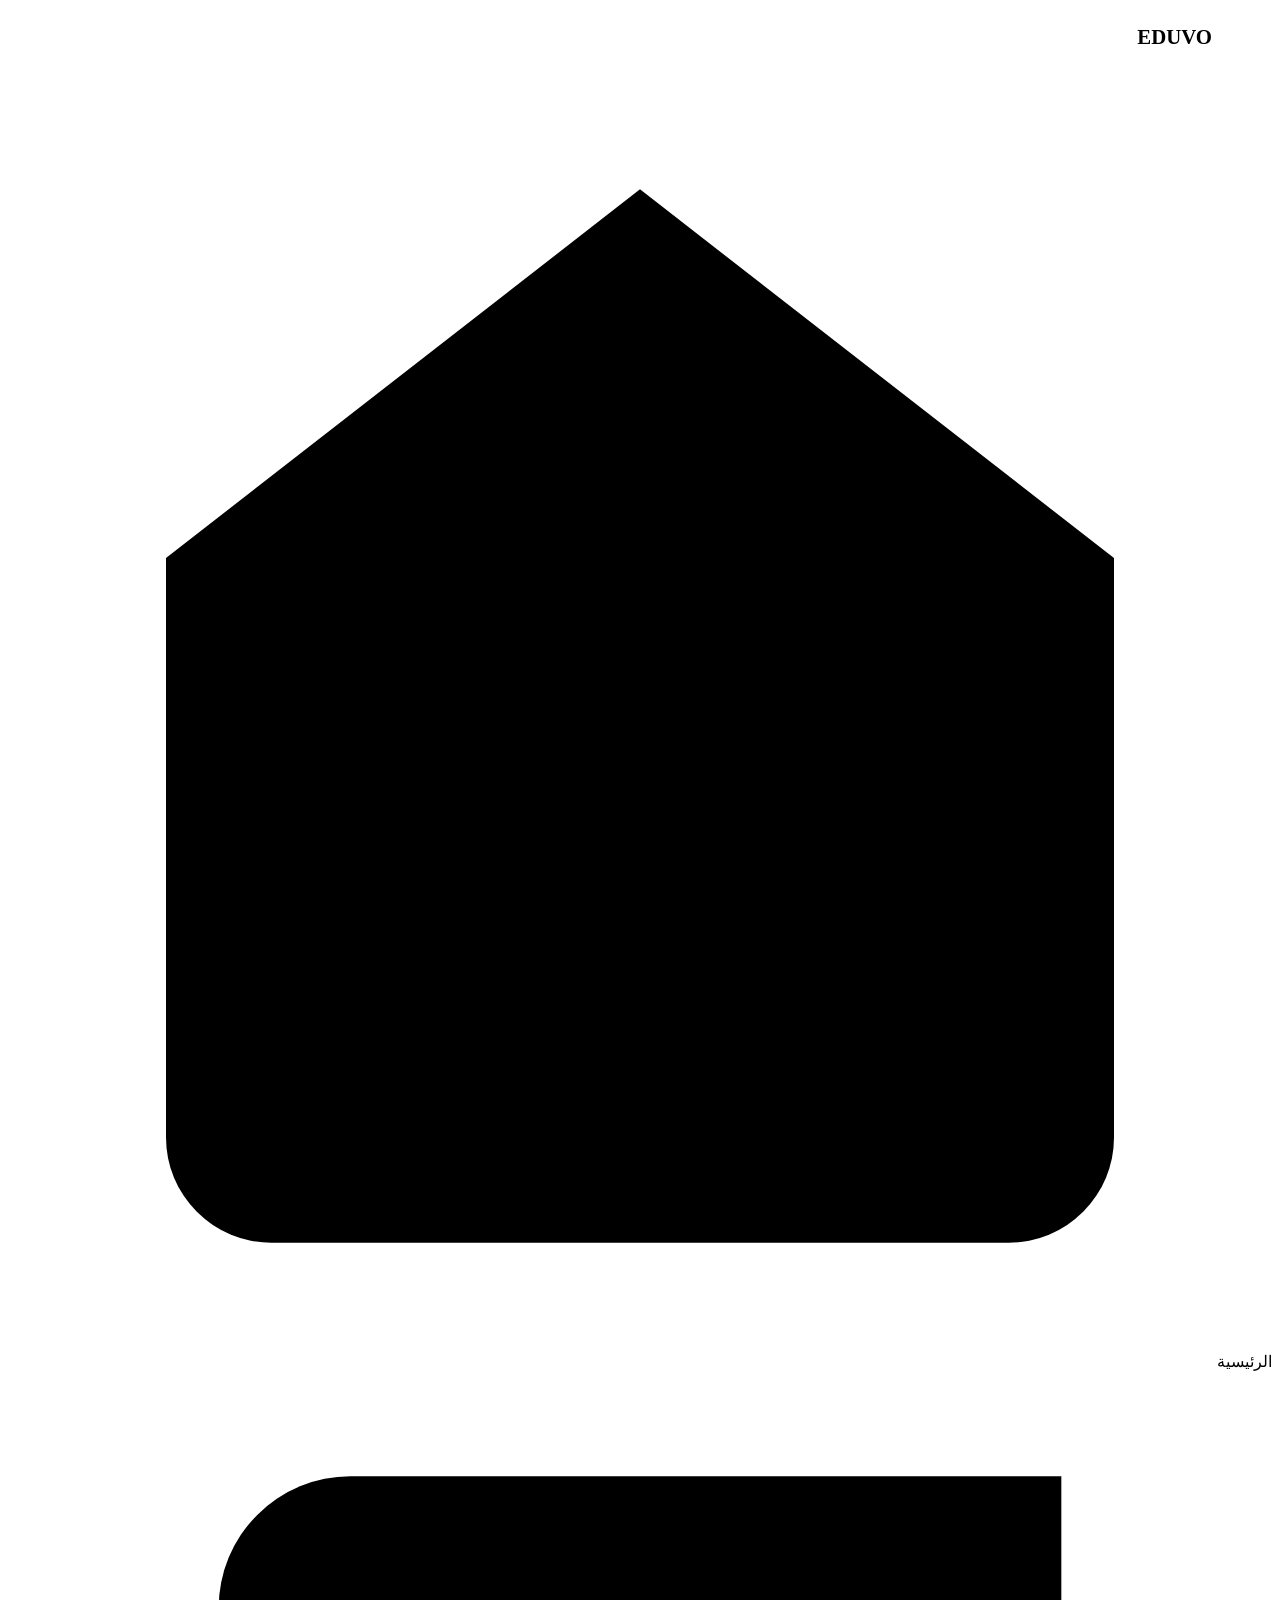
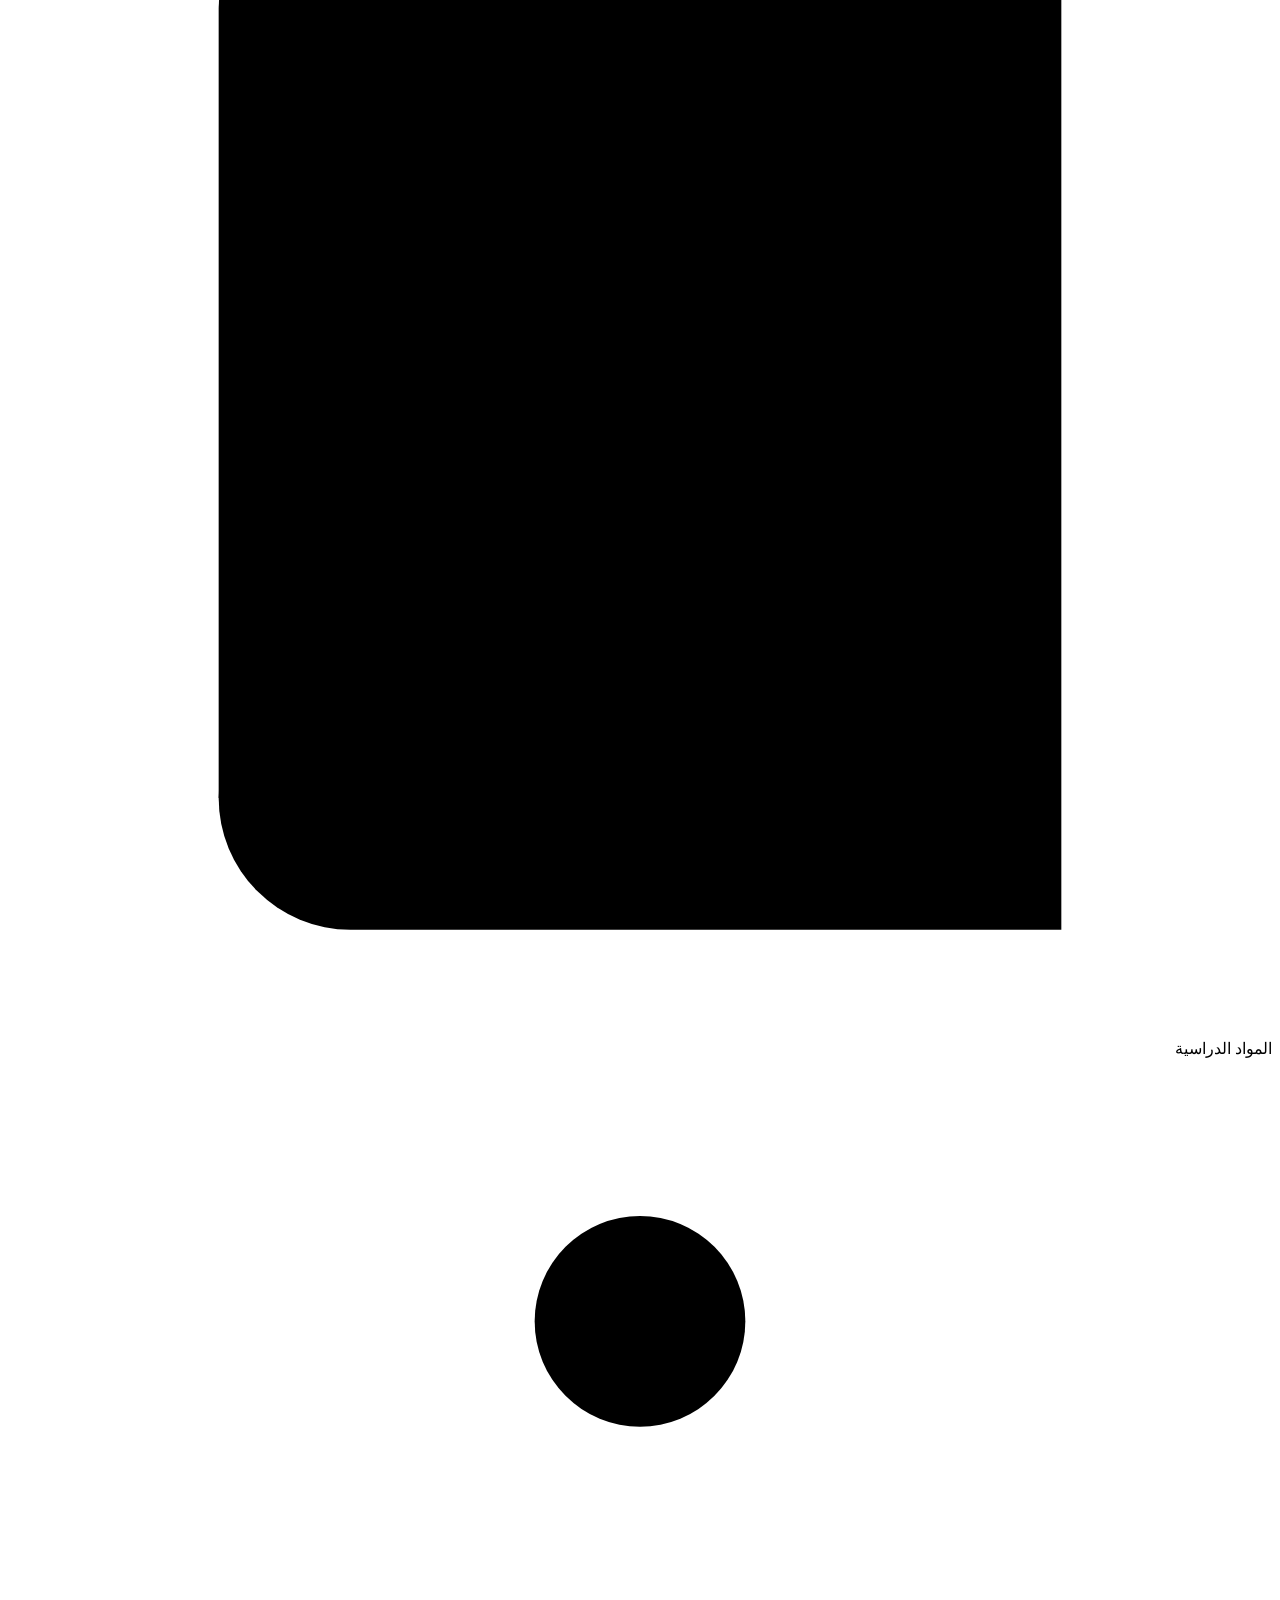
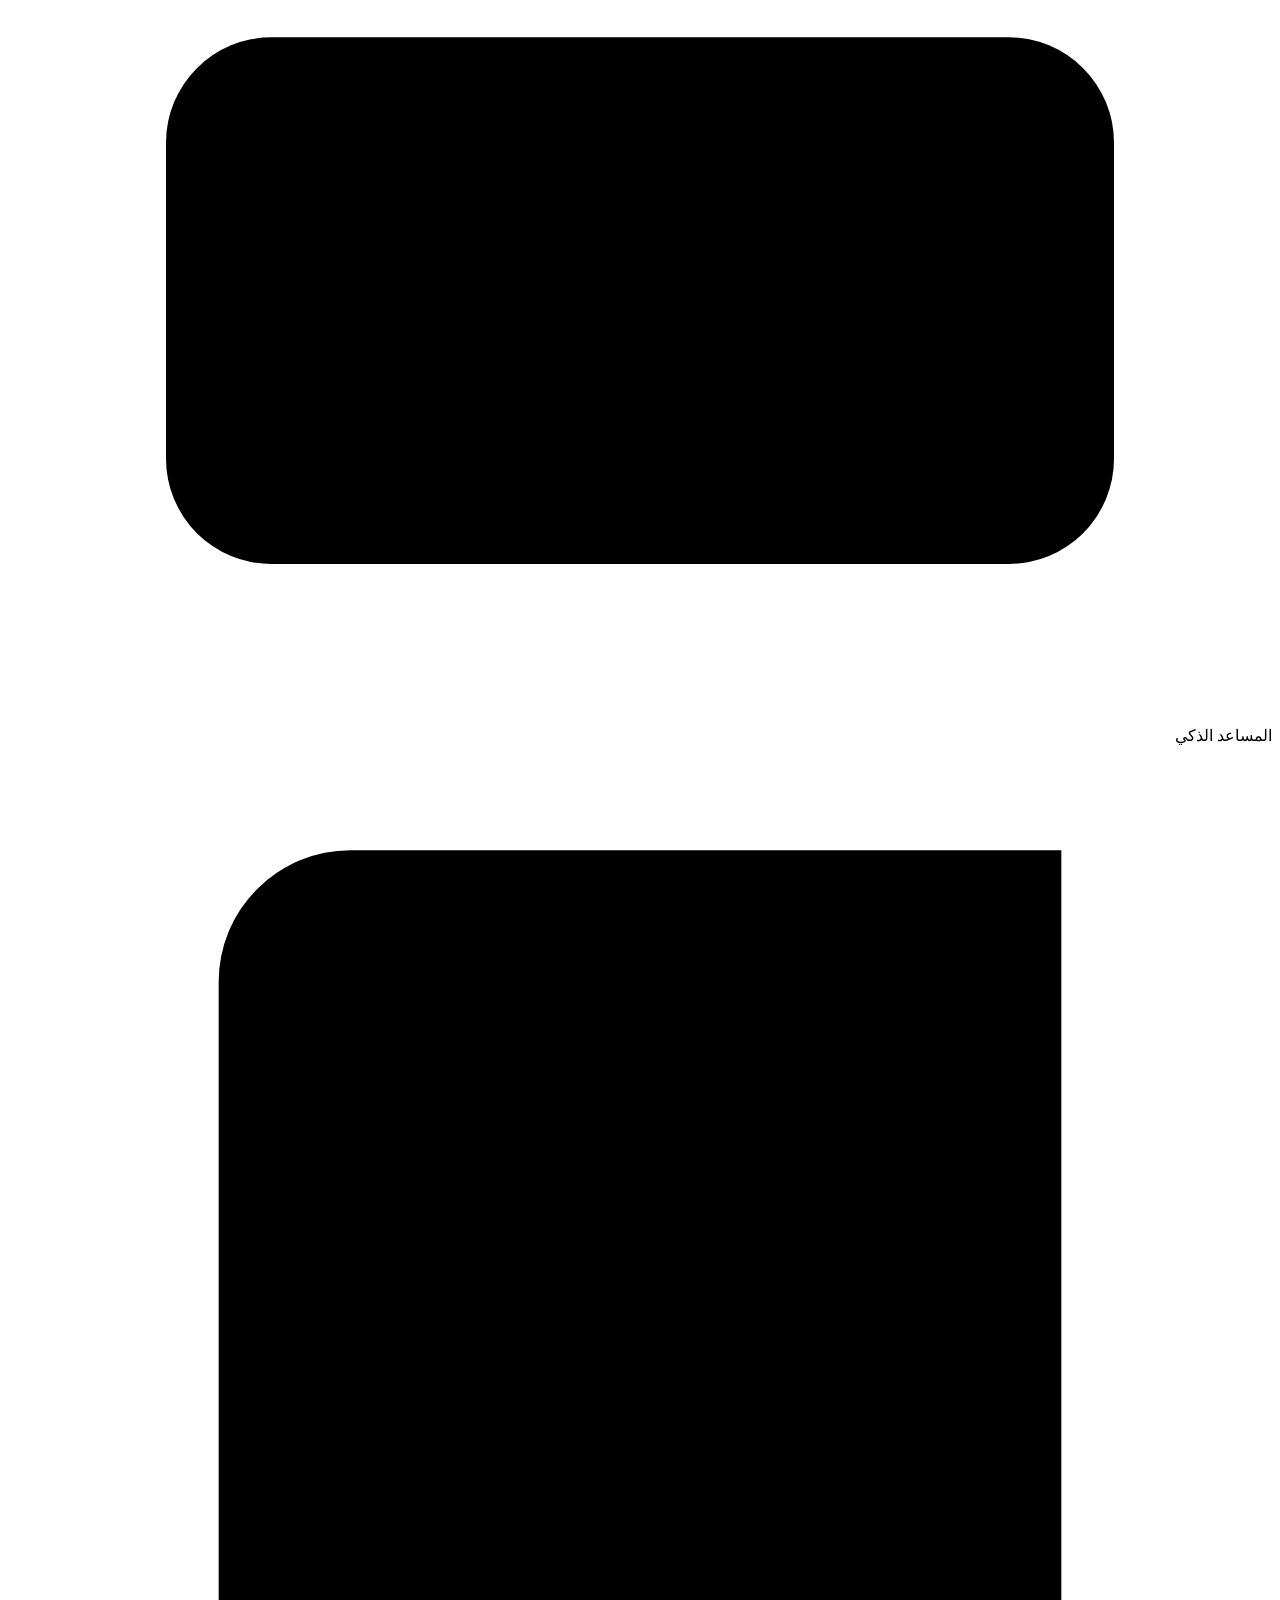
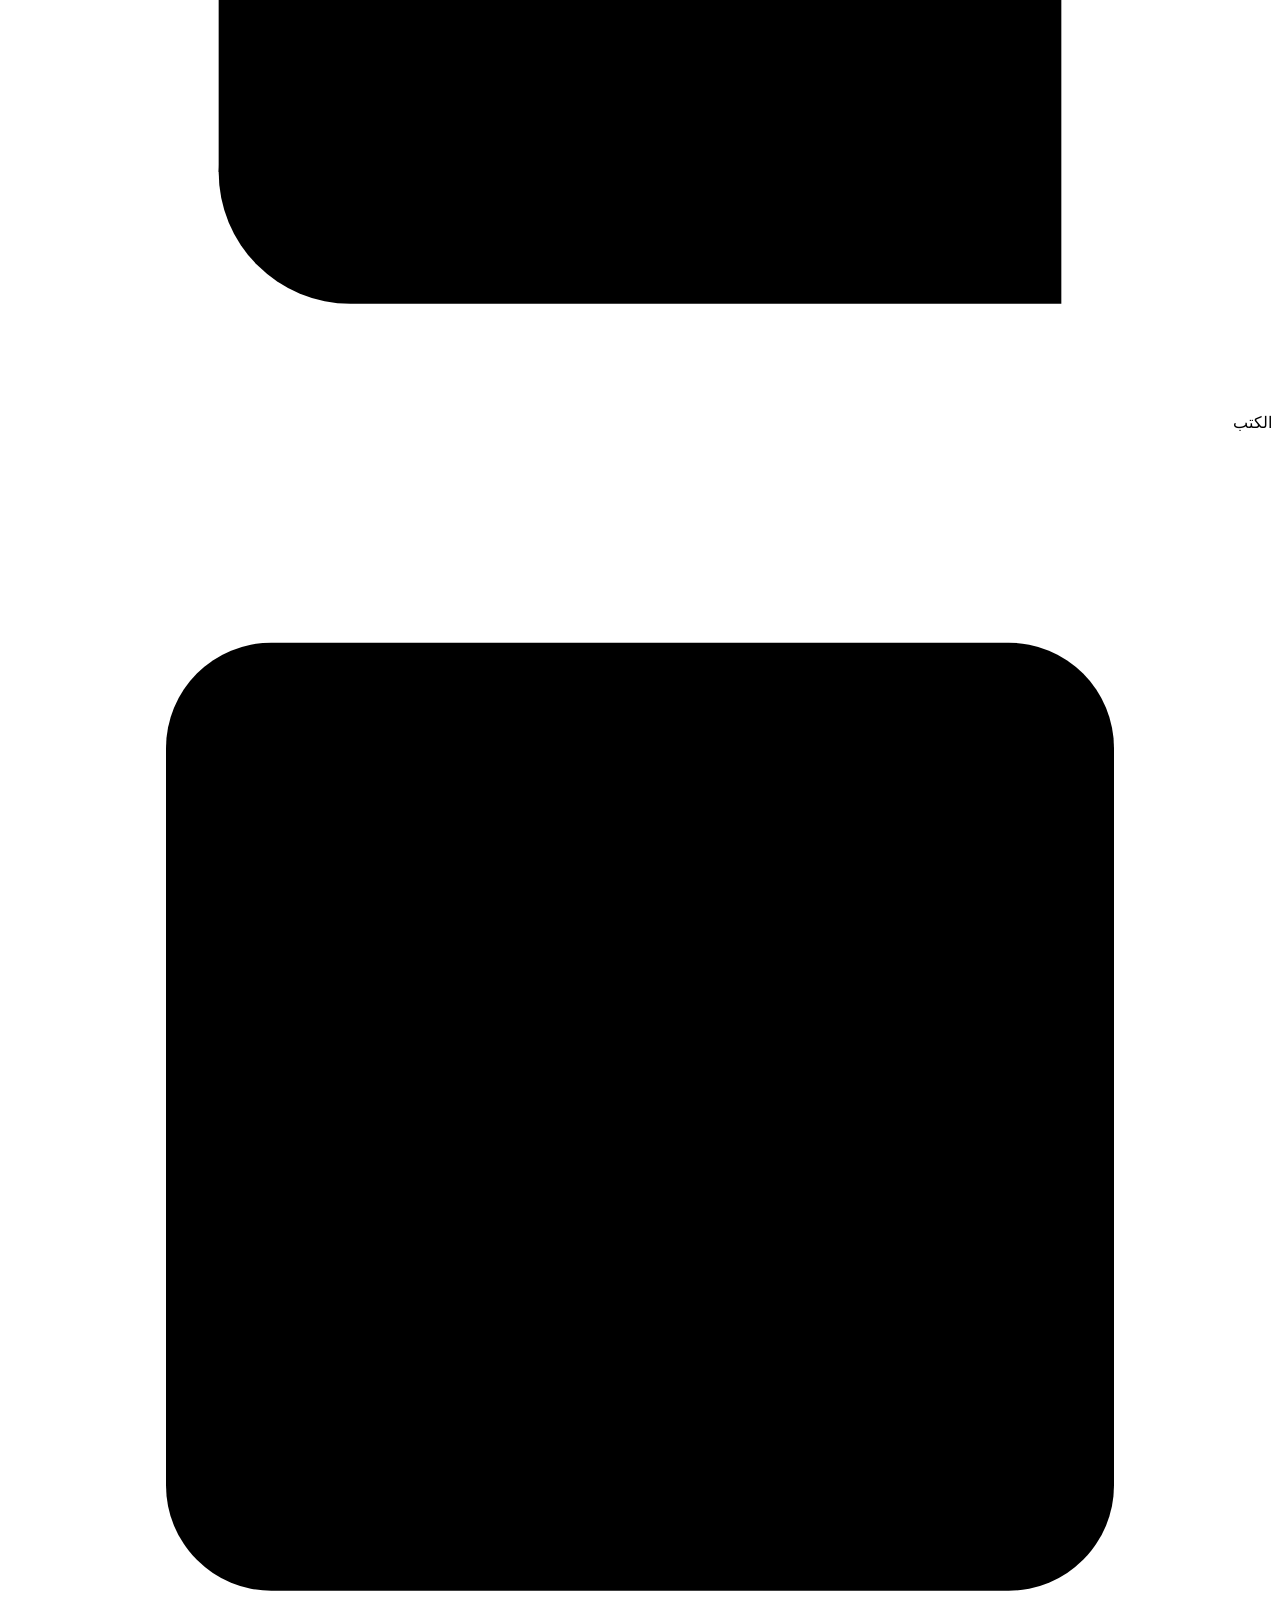
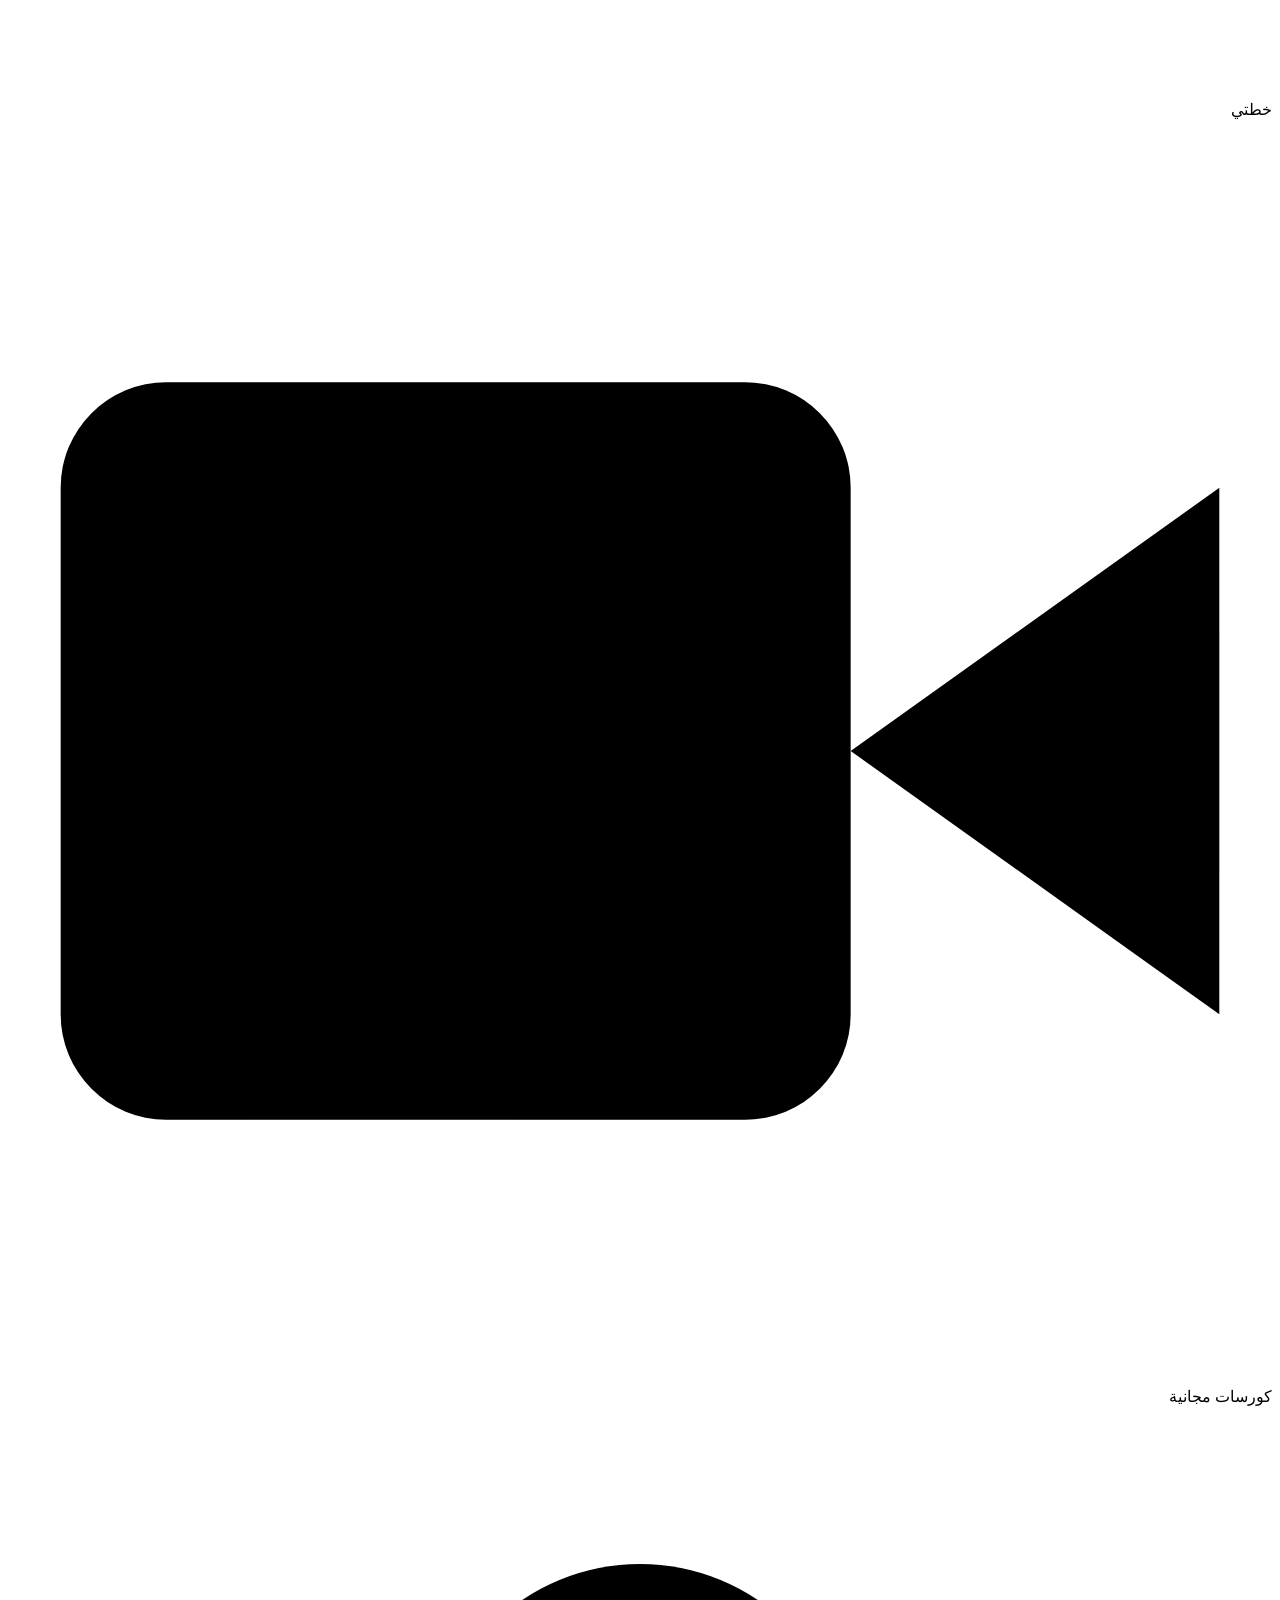
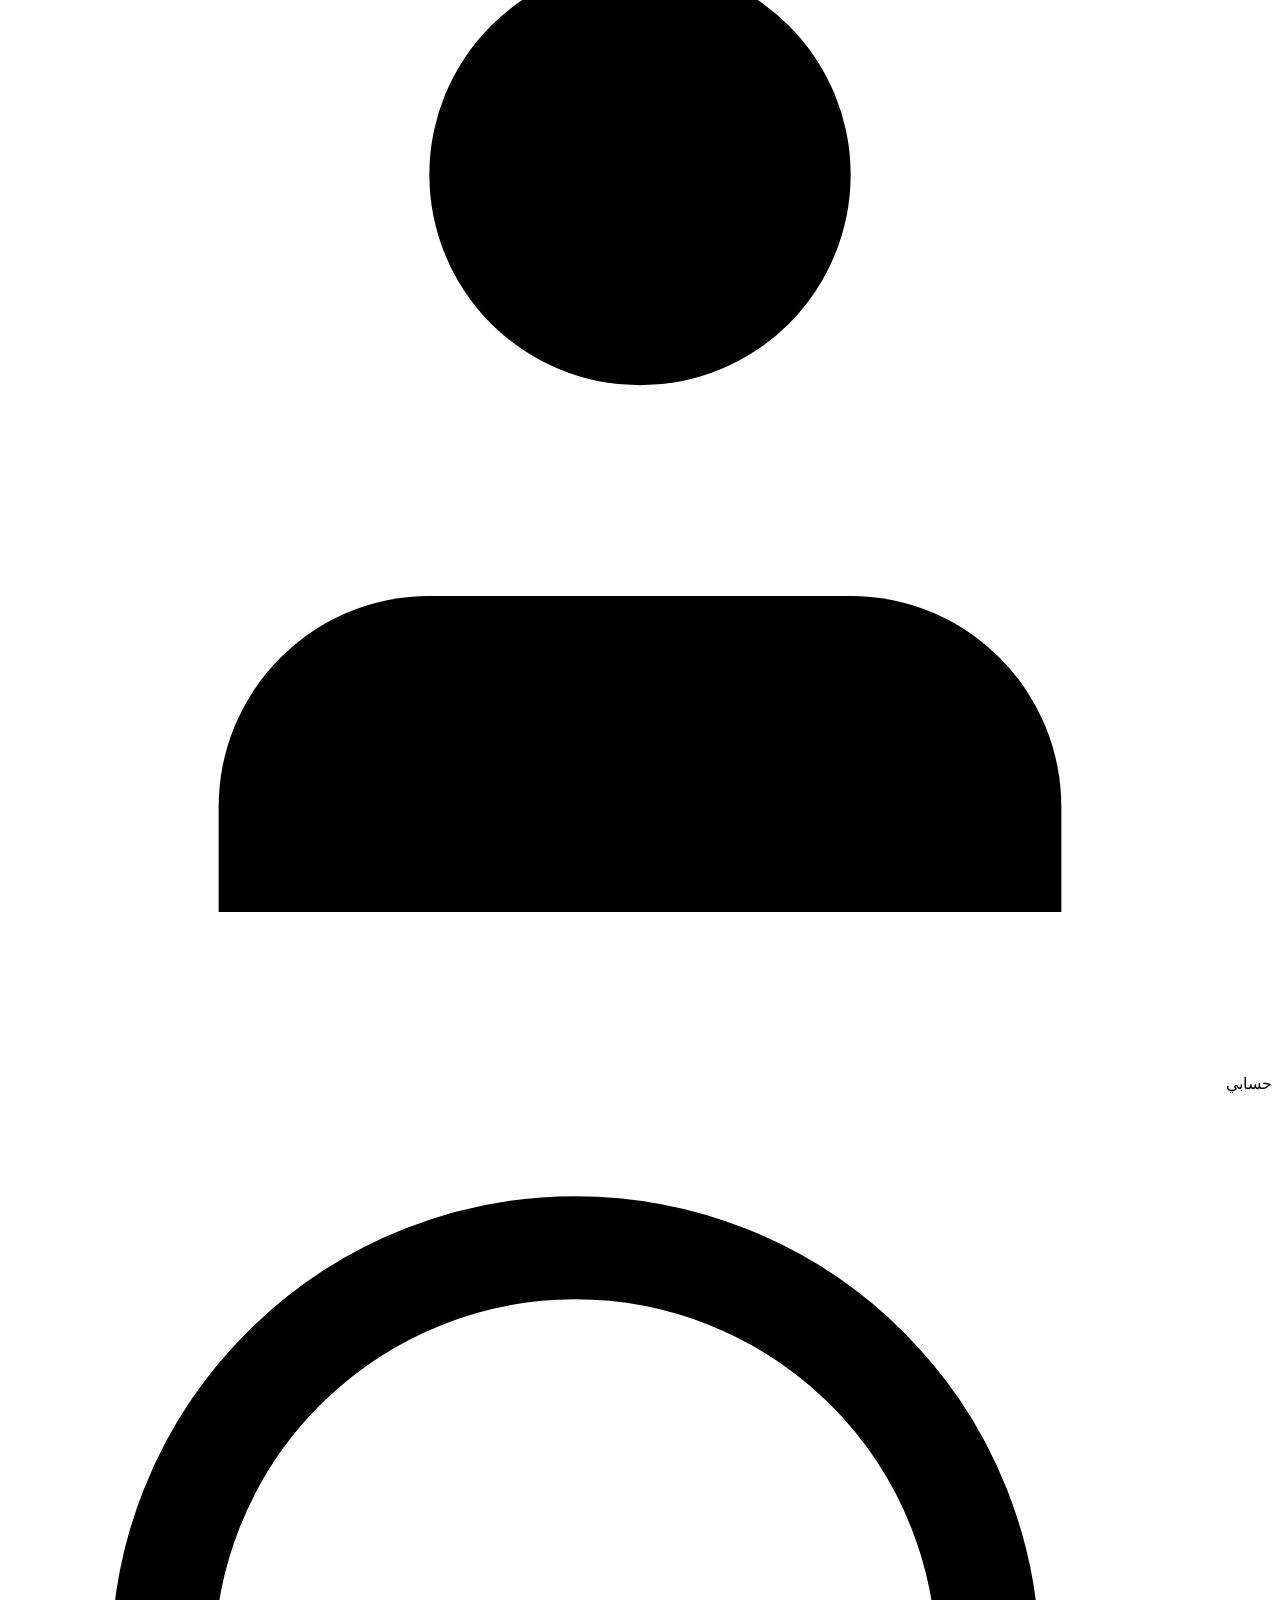
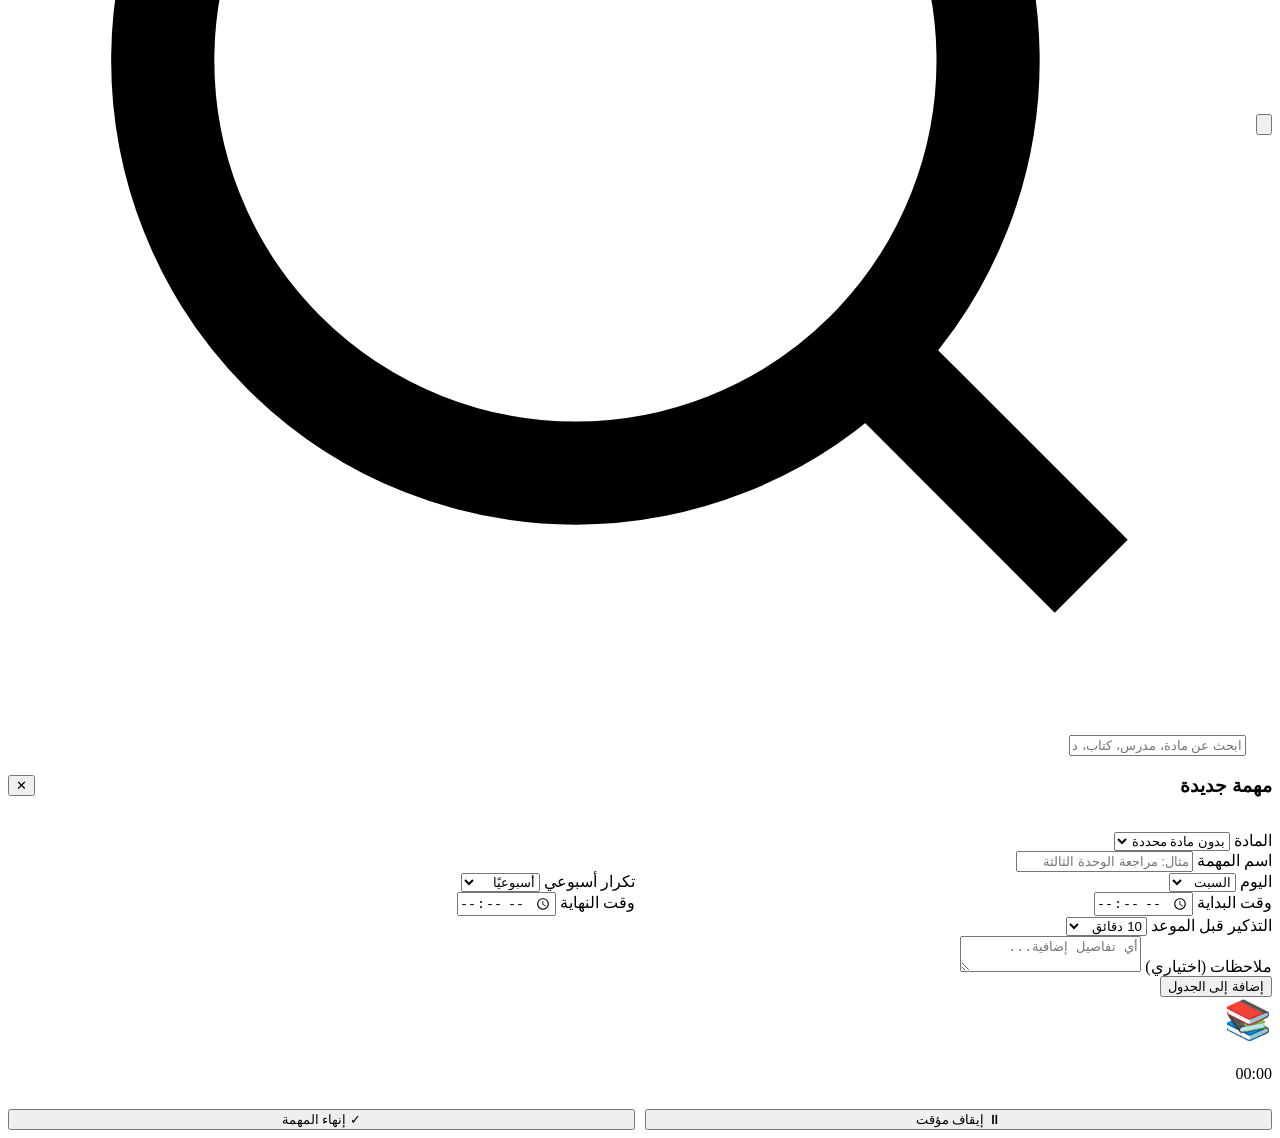
==== commit f5428366: "Add files via upload" ====
--- a/index.html
+++ b/index.html
@@ -1,919 +1,172 @@
-<!DOCTYPE html>
-<html lang="ar" dir="rtl">
-<head>
-  <meta charset="UTF-8">
-  <meta name="viewport" content="width=device-width, initial-scale=1.0">
-  <title>NEXORA - رفيقك اليومي للتفوق</title>
-  
-  <link rel="preconnect" href="https://fonts.googleapis.com">
-  <link rel="preconnect" href="https://fonts.gstatic.com" crossorigin>
-  <link href="https://fonts.googleapis.com/css2?family=Cairo:wght@300;400;600;700;800&display=swap" rel="stylesheet">
-  
-  <link rel="stylesheet" href="https://cdnjs.cloudflare.com/ajax/libs/font-awesome/6.4.0/css/all.min.css">
-
-  <script src="https://cdn.jsdelivr.net/npm/@supabase/supabase-js@2"></script>
-
-  <style>
-    /* ==================== المتغيرات والتنسيقات الأساسية ==================== */
-    :root {
-      --bg-dark: #0f172a;
-      --card-bg: rgba(30, 41, 59, 0.65);
-      --card-border: rgba(255, 255, 255, 0.08);
-      --primary-blue: #2563eb;
-      --accent-green: #22c55e;
-      --accent-yellow: #f59e0b;
-      --accent-purple: #a855f7;
-      --accent-pink: #ec4899;
-      --text-white: #ffffff;
-      --text-muted: #94a3b8;
-    }
-
-    * {
-      box-sizing: border-box;
-      margin: 0;
-      padding: 0;
-      font-family: 'Cairo', sans-serif;
-      -webkit-tap-highlight-color: transparent;
-    }
-
-    body {
-      background-color: #070b14;
-      color: var(--text-white);
-      display: flex;
-      justify-content: center;
-      align-items: center;
-      min-height: 100vh;
-      overflow-x: hidden;
-    }
-
-    /* ==================== الحاوية الرئيسية للتطبيق ==================== */
-    .app-container {
-      width: 100%;
-      max-width: 430px;
-      height: 100vh;
-      max-height: 932px;
-      background: radial-gradient(circle at 50% 10%, #1e293b 0%, #0f172a 60%, #070b19 100%);
-      border: 1px solid var(--card-border);
-      border-radius: 36px;
-      position: relative;
-      overflow: hidden;
-      display: flex;
-      flex-direction: column;
-      box-shadow: 0 25px 50px -12px rgba(0, 0, 0, 0.7);
-    }
-
-    .app-container::before {
-      content: '';
-      position: absolute;
-      top: -100px;
-      left: -100px;
-      width: 300px;
-      height: 300px;
-      background: rgba(37, 99, 235, 0.25);
-      filter: blur(90px);
-      border-radius: 50%;
-      pointer-events: none;
-    }
-
-    .app-container::after {
-      content: '';
-      position: absolute;
-      bottom: -50px;
-      right: -50px;
-      width: 250px;
-      height: 250px;
-      background: rgba(168, 85, 247, 0.2);
-      filter: blur(80px);
-      border-radius: 50%;
-      pointer-events: none;
-    }
-
-    @media (max-width: 480px) {
-      .app-container {
-        border-radius: 0;
-        max-height: 100vh;
-      }
-    }
-
-    /* ==================== الشاشات والانتقالات ==================== */
-    .screen {
-      display: none;
-      flex-direction: column;
-      height: 100%;
-      width: 100%;
-      overflow-y: auto;
-      padding: 20px;
-      padding-bottom: 20px;
-      z-index: 2;
-      animation: fadeIn 0.35s cubic-bezier(0.4, 0, 0.2, 1);
-    }
-
-    .screen.active {
-      display: flex;
-    }
-
-    @keyframes fadeIn {
-      from { opacity: 0; transform: translateY(12px) scale(0.98); }
-      to { opacity: 1; transform: translateY(0) scale(1); }
-    }
-
-    .screen-content {
-      flex: 1;
-    }
-
-    /* ==================== حقول الإدخال والنماذج ==================== */
-    .form-group {
-      margin-bottom: 14px;
-      text-align: right;
-    }
-
-    .form-group label {
-      display: block;
-      font-size: 12px;
-      color: var(--text-muted);
-      margin-bottom: 6px;
-      font-weight: 600;
-    }
-
-    .form-control {
-      width: 100%;
-      padding: 14px 16px;
-      background: rgba(255, 255, 255, 0.05);
-      border: 1px solid var(--card-border);
-      border-radius: 14px;
-      color: #fff;
-      font-size: 14px;
-      outline: none;
-      transition: all 0.2s;
-    }
-
-    .form-control:focus {
-      border-color: var(--primary-blue);
-      background: rgba(37, 99, 235, 0.1);
-    }
-
-    select.form-control option {
-      background: #0f172a;
-      color: #fff;
-    }
-
-    /* ==================== حقوق المطور الثابتة ==================== */
-    .global-footer {
-      margin-top: 30px;
-      margin-bottom: 80px;
-      padding-top: 16px;
-      border-top: 1px dashed rgba(255, 255, 255, 0.12);
-      text-align: center;
-      display: flex;
-      flex-direction: column;
-      align-items: center;
-      gap: 4px;
-    }
-
-    .footer-tag {
-      font-size: 11px;
-      color: var(--text-muted);
-      display: flex;
-      align-items: center;
-      gap: 6px;
-    }
-
-    .footer-tag i {
-      color: #3b82f6;
-      font-size: 12px;
-    }
-
-    .footer-dev-name {
-      color: var(--primary-blue);
-      font-weight: 800;
-      font-size: 13px;
-      letter-spacing: 1.5px;
-    }
-
-    .footer-info {
-      font-size: 10px;
-      color: rgba(148, 163, 184, 0.7);
-    }
-
-    /* ==================== 1. شاشة الدخول والبوابة ==================== */
-    #auth-screen {
-      justify-content: space-between;
-      align-items: center;
-      text-align: center;
-    }
-
-    .logo-box {
-      margin-top: 40px;
-      display: flex;
-      flex-direction: column;
-      align-items: center;
-    }
-
-    .logo-icon {
-      width: 95px;
-      height: 95px;
-      background: linear-gradient(135deg, #3b82f6, #1d4ed8);
-      border-radius: 26px;
-      display: flex;
-      justify-content: center;
-      align-items: center;
-      font-size: 52px;
-      font-weight: 800;
-      color: white;
-      box-shadow: 0 15px 35px rgba(37, 99, 235, 0.4);
-      margin-bottom: 20px;
-    }
-
-    .logo-title { font-size: 32px; font-weight: 800; letter-spacing: 3px; }
-    .logo-subtitle { font-size: 20px; font-weight: 600; margin-top: 4px; }
-    .logo-desc { color: var(--text-muted); font-size: 14px; margin-top: 2px; }
-
-    .auth-buttons { width: 100%; display: flex; flex-direction: column; gap: 12px; }
-
-    .btn-primary {
-      background: linear-gradient(135deg, #2563eb, #1d4ed8);
-      color: white;
-      border: none;
-      padding: 16px;
-      border-radius: 16px;
-      font-size: 16px;
-      font-weight: 700;
-      cursor: pointer;
-      display: flex;
-      justify-content: center;
-      align-items: center;
-      gap: 10px;
-      box-shadow: 0 10px 20px rgba(37, 99, 235, 0.3);
-      transition: all 0.2s;
-      width: 100%;
-    }
-
-    .btn-primary:active { transform: scale(0.97); }
-
-    .btn-secondary {
-      background: rgba(255, 255, 255, 0.05);
-      color: white;
-      border: 1px solid var(--card-border);
-      padding: 16px;
-      border-radius: 16px;
-      font-size: 16px;
-      font-weight: 600;
-      cursor: pointer;
-      display: flex;
-      justify-content: center;
-      align-items: center;
-      gap: 10px;
-      backdrop-filter: blur(10px);
-      transition: all 0.2s;
-      width: 100%;
-    }
-
-    .btn-secondary:active { transform: scale(0.97); }
-
-    /* ==================== العناصر المشتركة للبطاقات ==================== */
-    .glass-card {
-      background: var(--card-bg);
-      border: 1px solid var(--card-border);
-      border-radius: 20px;
-      padding: 18px;
-      backdrop-filter: blur(15px);
-      margin-bottom: 14px;
-      transition: all 0.25s ease;
-    }
-
-    .header-user {
-      display: flex;
-      justify-content: space-between;
-      align-items: center;
-      margin-bottom: 20px;
-    }
-
-    .stats-grid { display: grid; grid-template-columns: 1fr 1fr; gap: 12px; margin-bottom: 14px; }
-
-    .subject-card {
-      background: var(--card-bg);
-      border: 1px solid var(--card-border);
-      border-radius: 20px;
-      padding: 16px;
-      display: flex;
-      align-items: center;
-      justify-content: space-between;
-      backdrop-filter: blur(15px);
-      margin-bottom: 12px;
-      cursor: pointer;
-      transition: 0.2s;
-    }
-
-    .subject-icon {
-      width: 46px;
-      height: 46px;
-      border-radius: 14px;
-      display: flex;
-      align-items: center;
-      justify-content: center;
-      font-size: 20px;
-      color: white;
-    }
-
-    /* ==================== تصميم صفحة المطور ==================== */
-    .dev-header-card {
-      background: linear-gradient(135deg, rgba(37, 99, 235, 0.2), rgba(168, 85, 247, 0.15));
-      border: 1px solid rgba(255, 255, 255, 0.12);
-      border-radius: 28px;
-      padding: 24px 18px;
-      text-align: center;
-      backdrop-filter: blur(20px);
-      margin-bottom: 20px;
-    }
-
-    .dev-avatar-wrapper { position: relative; width: 105px; height: 105px; margin: 0 auto 16px; }
-    .dev-avatar { width: 100%; height: 100%; border-radius: 50%; object-fit: cover; border: 3px solid var(--primary-blue); }
-    .dev-badge { position: absolute; bottom: 2px; right: 2px; background: var(--primary-blue); color: white; width: 28px; height: 28px; border-radius: 50%; display: flex; align-items: center; justify-content: center; font-size: 13px; border: 2px solid var(--bg-dark); }
-    .dev-name-ar { font-size: 22px; font-weight: 800; color: #ffffff; }
-    .dev-name-en { font-size: 13px; font-weight: 700; color: var(--primary-blue); letter-spacing: 2px; margin-bottom: 10px; }
-    .dev-roles { display: flex; flex-wrap: wrap; justify-content: center; gap: 6px; margin-bottom: 14px; }
-    .role-chip { background: rgba(255, 255, 255, 0.08); border: 1px solid rgba(255, 255, 255, 0.1); padding: 4px 12px; border-radius: 20px; font-size: 11px; font-weight: 600; color: #e2e8f0; }
-    .dev-bio { font-size: 13px; color: var(--text-muted); line-height: 1.6; background: rgba(15, 23, 42, 0.5); padding: 12px; border-radius: 14px; border: 1px solid rgba(255, 255, 255, 0.05); }
-
-    .social-grid { display: grid; grid-template-columns: repeat(3, 1fr); gap: 10px; margin-bottom: 20px; }
-    .social-card { background: var(--card-bg); border: 1px solid var(--card-border); border-radius: 16px; padding: 12px 8px; display: flex; flex-direction: column; align-items: center; gap: 6px; text-decoration: none; color: white; }
-    .social-card i { font-size: 22px; }
-    .social-card span { font-size: 11px; font-weight: 600; }
-
-    .skills-flex { display: flex; flex-wrap: wrap; gap: 8px; margin-bottom: 20px; }
-    .skill-card { background: var(--card-bg); border: 1px solid var(--card-border); padding: 8px 14px; border-radius: 12px; font-size: 12px; font-weight: 700; display: flex; align-items: center; gap: 8px; }
-    .skill-card i { color: var(--primary-blue); }
-
-    .project-card { background: var(--card-bg); border: 1px solid var(--card-border); border-radius: 18px; padding: 16px; margin-bottom: 10px; display: flex; align-items: center; justify-content: space-between; }
-    .project-info h4 { font-size: 15px; font-weight: 700; }
-    .project-info p { font-size: 11px; color: var(--text-muted); }
-
-    .dev-stats-grid { display: grid; grid-template-columns: 1fr 1fr; gap: 10px; margin-bottom: 20px; }
-    .dev-stat-box { background: var(--card-bg); border: 1px solid var(--card-border); border-radius: 16px; padding: 14px; text-align: center; }
-    .dev-stat-num { font-size: 22px; font-weight: 800; color: var(--primary-blue); }
-    .dev-stat-label { font-size: 11px; color: var(--text-muted); }
-
-    /* ==================== شريط التنقل السفلي ==================== */
-    .bottom-nav {
-      position: absolute;
-      bottom: 0;
-      left: 0;
-      right: 0;
-      height: 75px;
-      background: rgba(15, 23, 42, 0.88);
-      border-top: 1px solid var(--card-border);
-      backdrop-filter: blur(25px);
-      display: flex;
-      justify-content: space-around;
-      align-items: center;
-      z-index: 100;
-    }
-
-    .nav-item {
-      display: flex;
-      flex-direction: column;
-      align-items: center;
-      gap: 4px;
-      color: var(--text-muted);
-      font-size: 10px;
-      cursor: pointer;
-      transition: 0.2s;
-    }
-
-    .nav-item.active { color: var(--primary-blue); }
-    .nav-item i { font-size: 18px; }
-
-    .section-title { font-size: 16px; font-weight: 800; margin-bottom: 12px; display: flex; align-items: center; gap: 8px; }
-    .section-title i { color: var(--primary-blue); }
-  </style>
-</head>
-<body>
-
-  <div class="app-container">
-
-    <div id="auth-screen" class="screen active">
-      <div class="screen-content">
-        <div class="logo-box">
-          <div class="logo-icon">N</div>
-          <div class="logo-title">NEXORA</div>
-          <div class="logo-subtitle">مرحبًا بك 👋</div>
-          <div class="logo-desc">رفيقك اليومي للتفوق.</div>
-        </div>
-
-        <div class="auth-buttons" style="margin-top: 40px;">
-          <button class="btn-primary" onclick="navigateTo('login-screen')">
-            تسجيل الدخول <i class="fa-solid fa-arrow-left"></i>
-          </button>
-          <button class="btn-secondary" onclick="navigateTo('register-screen')">
-            إنشاء حساب جديد <i class="fa-solid fa-user-plus"></i>
-          </button>
-          <button class="btn-secondary" style="border: none; background: transparent; font-size: 13px;" onclick="navigateTo('developer-screen')">
-            عن المطور ROMANY GARGES <i class="fa-solid fa-code"></i>
-          </button>
-        </div>
-      </div>
-
-      <div class="global-footer">
-        <div class="footer-tag"><i class="fa-solid fa-code"></i> 💙 Designed & Developed by</div>
-        <div class="footer-dev-name">ROMANY GARGES</div>
-        <div class="footer-info">Version 1.0.0 • © 2026 All Rights Reserved</div>
-      </div>
-    </div>
-
-    <div id="login-screen" class="screen">
-      <div class="screen-content">
-        <h2 style="margin-bottom: 20px;">تسجيل الدخول</h2>
-        
-        <div class="form-group">
-          <label>رقم الهاتف أو البريد</label>
-          <input type="text" id="login-id" class="form-control" placeholder="01xxxxxxxxx">
-        </div>
-
-        <div class="form-group">
-          <label>كلمة المرور</label>
-          <input type="password" id="login-password" class="form-control" placeholder="••••••••">
-        </div>
-
-        <button class="btn-primary" style="margin-top: 15px;" onclick="handleLogin()">
-          دخول <i class="fa-solid fa-right-to-bracket"></i>
-        </button>
-        <button class="btn-secondary" style="margin-top: 10px;" onclick="navigateTo('auth-screen')">
-          إلغاء
-        </button>
-      </div>
-
-      <div class="global-footer">
-        <div class="footer-tag"><i class="fa-solid fa-code"></i> 💙 Designed & Developed by</div>
-        <div class="footer-dev-name">ROMANY GARGES</div>
-        <div class="footer-info">Version 1.0.0 • © 2026 All Rights Reserved</div>
-      </div>
-    </div>
-
-    <div id="register-screen" class="screen">
-      <div class="screen-content">
-        <h2 style="margin-bottom: 20px;">إنشاء حساب جديد</h2>
-        
-        <div class="form-group">
-          <label>الاسم بالكامل</label>
-          <input type="text" id="reg-fullname" class="form-control" placeholder="اسمك الثلاثي">
-        </div>
-
-        <div class="form-group">
-          <label>رقم الهاتف</label>
-          <input type="tel" id="reg-phone" class="form-control" placeholder="01xxxxxxxxx">
-        </div>
-
-        <div class="form-group">
-          <label>كلمة المرور</label>
-          <input type="password" id="reg-password" class="form-control" placeholder="••••••••">
-        </div>
-
-        <div class="form-group">
-          <label>تأكيد كلمة المرور</label>
-          <input type="password" id="reg-confirm-password" class="form-control" placeholder="••••••••">
-        </div>
-
-        <div class="form-group">
-          <label>نظام الدراسة</label>
-          <select id="reg-system" class="form-control" onchange="updateTracksOption()">
-            <option value="thanaweya">الثانوية العامة</option>
-            <option value="baccalaureate">البكالوريا المصرية</option>
-          </select>
-        </div>
-
-        <div class="form-group">
-          <label>الشعبة / المسار</label>
-          <select id="reg-track" class="form-control">
-            </select>
-        </div>
-
-        <button class="btn-primary" style="margin-top: 15px;" onclick="handleRegister()">
-          حفظ وإنشاء الحساب <i class="fa-solid fa-user-check"></i>
-        </button>
-        <button class="btn-secondary" style="margin-top: 10px;" onclick="navigateTo('auth-screen')">
-          إلغاء
-        </button>
-      </div>
-
-      <div class="global-footer">
-        <div class="footer-tag"><i class="fa-solid fa-code"></i> 💙 Designed & Developed by</div>
-        <div class="footer-dev-name">ROMANY GARGES</div>
-        <div class="footer-info">Version 1.0.0 • © 2026 All Rights Reserved</div>
-      </div>
-    </div>
-
-    <div id="home-screen" class="screen">
-      <div class="screen-content">
-        <div class="header-user">
-          <div>
-            <h2 id="user-display-name" style="font-size: 18px;">السلام عليكم يا طالب 👋</h2>
-            <p style="font-size: 12px; color: var(--text-muted);">الأحد، 27 يوليو 2026</p>
-          </div>
-          <img src="https://i.pravatar.cc/100?img=12" alt="Avatar" style="width: 48px; height: 48px; border-radius: 50%; border: 2px solid var(--primary-blue);" onclick="navigateTo('developer-screen')">
-        </div>
-
-        <div class="glass-card">
-          <p style="text-align: center; font-weight: 600; font-size: 14px;">“ لا تنتظر الفرصة، بل اصنعها لنفسك. ”</p>
-        </div>
-
-        <div class="stats-grid">
-          <div class="glass-card" style="margin: 0;">
-            <div style="font-size: 11px; color: var(--text-muted);"><i class="fa-regular fa-clock" style="color: var(--primary-blue);"></i> ساعات المذاكرة</div>
-            <div style="font-size: 22px; font-weight: 800; margin-top: 4px;">5.6 <span style="font-size: 11px;">ساعة</span></div>
-          </div>
-          <div class="glass-card" style="margin: 0;">
-            <div style="font-size: 11px; color: var(--text-muted);"><i class="fa-regular fa-circle-check" style="color: var(--accent-green);"></i> المهام المنجزة</div>
-            <div style="font-size: 22px; font-weight: 800; margin-top: 4px;">12 <span style="font-size: 10px; color: var(--text-muted);">من 18</span></div>
-          </div>
-        </div>
-      </div>
-
-      <div class="global-footer">
-        <div class="footer-tag"><i class="fa-solid fa-code"></i> 💙 Designed & Developed by</div>
-        <div class="footer-dev-name">ROMANY GARGES</div>
-        <div class="footer-info">Version 1.0.0 • © 2026 All Rights Reserved</div>
-      </div>
-    </div>
-
-    <div id="subjects-screen" class="screen">
-      <div class="screen-content">
-        <h2 style="margin-bottom: 16px;">المواد الدراسية</h2>
-        
-        <div class="subject-card">
-          <div style="display: flex; align-items: center; gap: 12px;">
-            <div class="subject-icon" style="background: var(--primary-blue);"><i class="fa-solid fa-square-root-variable"></i></div>
-            <div>
-              <h3 style="font-size: 15px;">الرياضيات</h3>
-              <p style="font-size: 11px; color: var(--text-muted);">الجبر - التفاضل - التكامل</p>
-            </div>
-          </div>
-          <span style="font-size: 12px; font-weight: 700; color: var(--primary-blue);">76%</span>
-        </div>
-
-        <div class="subject-card">
-          <div style="display: flex; align-items: center; gap: 12px;">
-            <div class="subject-icon" style="background: var(--accent-green);"><i class="fa-solid fa-atom"></i></div>
-            <div>
-              <h3 style="font-size: 15px;">الفيزياء</h3>
-              <p style="font-size: 11px; color: var(--text-muted);">الميكانيكا - الكهرباء</p>
-            </div>
-          </div>
-          <span style="font-size: 12px; font-weight: 700; color: var(--accent-green);">65%</span>
-        </div>
-      </div>
-
-      <div class="global-footer">
-        <div class="footer-tag"><i class="fa-solid fa-code"></i> 💙 Designed & Developed by</div>
-        <div class="footer-dev-name">ROMANY GARGES</div>
-        <div class="footer-info">Version 1.0.0 • © 2026 All Rights Reserved</div>
-      </div>
-    </div>
-
-    <div id="ai-screen" class="screen">
-      <div class="screen-content">
-        <h2 style="margin-bottom: 20px;">الذكاء الاصطناعي</h2>
-        <div class="glass-card" style="text-align: center; padding: 40px 20px;">
-          <i class="fa-solid fa-robot" style="font-size: 48px; color: var(--primary-blue); margin-bottom: 16px;"></i>
-          <h3 style="font-size: 16px; margin-bottom: 8px;">مساعد NEXORA الذكي</h3>
-          <p style="font-size: 12px; color: var(--text-muted);">سيتم تفعيل الذكاء الاصطناعي قريباً لمساعدتك في شرح المواد والتلاخيص.</p>
-        </div>
-      </div>
-
-      <div class="global-footer">
-        <div class="footer-tag"><i class="fa-solid fa-code"></i> 💙 Designed & Developed by</div>
-        <div class="footer-dev-name">ROMANY GARGES</div>
-        <div class="footer-info">Version 1.0.0 • © 2026 All Rights Reserved</div>
-      </div>
-    </div>
-
-    <div id="developer-screen" class="screen">
-      <div class="screen-content">
-        
-        <div class="dev-header-card">
-          <div class="dev-avatar-wrapper">
-            <img src="https://i.pravatar.cc/150?img=68" alt="ROMANY GARGES" class="dev-avatar">
-            <div class="dev-badge"><i class="fa-solid fa-check"></i></div>
-          </div>
-          <div class="dev-name-ar">روماني جرجس</div>
-          <div class="dev-name-en">ROMANY GARGES</div>
-          
-          <div class="dev-roles">
-            <span class="role-chip">مطور تطبيقات ومواقع</span>
-            <span class="role-chip">UI/UX Designer</span>
-            <span class="role-chip">Full Stack Developer</span>
-          </div>
-
-          <div class="dev-bio">
-            "مرحبًا، أنا روماني جرجس، مطور ومصمم تطبيق NEXORA. هدفي هو تطوير أدوات تعليمية احترافية تساعد الطلاب على تنظيم مذاكرتهم وتحقيق أفضل النتائج."
-          </div>
-        </div>
-
-        <div class="dev-stats-grid">
-          <div class="dev-stat-box">
-            <div class="dev-stat-num">12+</div>
-            <div class="dev-stat-label">عدد المشاريع</div>
-          </div>
-          <div class="dev-stat-box">
-            <div class="dev-stat-num">5K+</div>
-            <div class="dev-stat-label">المستخدمين</div>
-          </div>
-          <div class="dev-stat-box">
-            <div class="dev-stat-num">+4</div>
-            <div class="dev-stat-label">سنوات الخبرة</div>
-          </div>
-          <div class="dev-stat-box">
-            <div class="dev-stat-num">2026</div>
-            <div class="dev-stat-label">آخر تحديث</div>
-          </div>
-        </div>
-
-        <div class="section-title"><i class="fa-solid fa-paper-plane"></i> وسائل التواصل</div>
-        <div class="social-grid">
-          <a id="link-github" target="_blank" class="social-card"><i class="fa-brands fa-github" style="color: #fff;"></i><span>GitHub</span></a>
-          <a id="link-portfolio" target="_blank" class="social-card"><i class="fa-solid fa-globe" style="color: #60a5fa;"></i><span>Portfolio</span></a>
-          <a id="link-email" target="_blank" class="social-card"><i class="fa-solid fa-envelope" style="color: #ef4444;"></i><span>Email</span></a>
-          <a id="link-whatsapp" target="_blank" class="social-card"><i class="fa-brands fa-whatsapp" style="color: #22c55e;"></i><span>WhatsApp</span></a>
-          <a id="link-facebook" target="_blank" class="social-card"><i class="fa-brands fa-facebook" style="color: #3b82f6;"></i><span>Facebook</span></a>
-          <a id="link-instagram" target="_blank" class="social-card"><i class="fa-brands fa-instagram" style="color: #ec4899;"></i><span>Instagram</span></a>
-          <a id="link-linkedin" target="_blank" class="social-card"><i class="fa-brands fa-linkedin" style="color: #0284c7;"></i><span>LinkedIn</span></a>
-          <a id="link-telegram" target="_blank" class="social-card"><i class="fa-brands fa-telegram" style="color: #38bdf8;"></i><span>Telegram</span></a>
-          <a id="link-website" target="_blank" class="social-card"><i class="fa-solid fa-laptop-code" style="color: #a855f7;"></i><span>Website</span></a>
-        </div>
-
-        <div class="section-title"><i class="fa-solid fa-wand-magic-sparkles"></i> المهارات التقنية</div>
-        <div class="skills-flex">
-          <div class="skill-card"><i class="fa-brands fa-flutter"></i> Flutter</div>
-          <div class="skill-card"><i class="fa-brands fa-react"></i> React</div>
-          <div class="skill-card"><i class="fa-brands fa-html5"></i> HTML5</div>
-          <div class="skill-card"><i class="fa-brands fa-css3-alt"></i> CSS3</div>
-          <div class="skill-card"><i class="fa-brands fa-js"></i> JavaScript</div>
-          <div class="skill-card"><i class="fa-solid fa-code"></i> TypeScript</div>
-          <div class="skill-card"><i class="fa-solid fa-fire"></i> Firebase</div>
-          <div class="skill-card"><i class="fa-solid fa-database"></i> Supabase</div>
-          <div class="skill-card"><i class="fa-brands fa-node-js"></i> Node.js</div>
-          <div class="skill-card"><i class="fa-solid fa-pen-nib"></i> UI/UX Design</div>
-          <div class="skill-card"><i class="fa-solid fa-palette"></i> Graphic Design</div>
-        </div>
-
-        <div class="section-title"><i class="fa-solid fa-diagram-project"></i> المشاريع البارزة</div>
-        <div class="project-card">
-          <div class="project-info">
-            <h4>NEXORA</h4>
-            <p>تطبيق منصة تعليمية احترافية لطلاب الثانوية</p>
-          </div>
-          <i class="fa-solid fa-arrow-up-right-from-square" style="color: var(--primary-blue);"></i>
-        </div>
-        <div class="project-card">
-          <div class="project-info">
-            <h4>ROMEO LIVE TV</h4>
-            <p>تطبيق منصة بث مباشر وقنوات تفاعلية</p>
-          </div>
-          <i class="fa-solid fa-arrow-up-right-from-square" style="color: var(--primary-blue);"></i>
-        </div>
-
-      </div>
-
-      <div class="global-footer">
-        <div class="footer-tag"><i class="fa-solid fa-code"></i> 💙 Designed & Developed by</div>
-        <div class="footer-dev-name">ROMANY GARGES</div>
-        <div class="footer-info">Version 1.0.0 • © 2026 All Rights Reserved</div>
-      </div>
-    </div>
-
-    <div id="settings-screen" class="screen">
-      <div class="screen-content">
-        <h2 style="margin-bottom: 20px;">الإعدادات</h2>
-        
-        <div class="subject-card" onclick="navigateTo('developer-screen')">
-          <div style="display: flex; align-items: center; gap: 12px;">
-            <div class="subject-icon" style="background: rgba(37,99,235,0.2); color: var(--primary-blue);">
-              <i class="fa-solid fa-code"></i>
-            </div>
-            <div>
-              <h3 style="font-size: 15px;">عن المطور</h3>
-              <p style="font-size: 11px; color: var(--text-muted);">Romany Garges - Developer Profile</p>
-            </div>
-          </div>
-          <i class="fa-solid fa-chevron-left" style="font-size: 12px; color: var(--text-muted);"></i>
-        </div>
-
-        <div class="subject-card" onclick="handleLogout()" style="border-color: rgba(239,68,68,0.3);">
-          <div style="display: flex; align-items: center; gap: 12px;">
-            <div class="subject-icon" style="background: rgba(239,68,68,0.15); color: #ef4444;">
-              <i class="fa-solid fa-right-from-bracket"></i>
-            </div>
-            <div>
-              <h3 style="font-size: 15px; color: #ef4444;">تسجيل الخروج</h3>
-              <p style="font-size: 11px; color: var(--text-muted);">مغادرة الحساب الحرفي</p>
-            </div>
-          </div>
-        </div>
-      </div>
-
-      <div class="global-footer">
-        <div class="footer-tag"><i class="fa-solid fa-code"></i> 💙 Designed & Developed by</div>
-        <div class="footer-dev-name">ROMANY GARGES</div>
-        <div class="footer-info">Version 1.0.0 • © 2026 All Rights Reserved</div>
-      </div>
-    </div>
-
-    <nav class="bottom-nav" id="bottom-nav" style="display: none;">
-      <div class="nav-item active" onclick="navigateTo('home-screen')"><i class="fa-solid fa-house"></i><span>الرئيسية</span></div>
-      <div class="nav-item" onclick="navigateTo('subjects-screen')"><i class="fa-solid fa-book"></i><span>المواد</span></div>
-      <div class="nav-item" onclick="navigateTo('ai-screen')"><i class="fa-solid fa-robot"></i><span>الذكاء الاصطناعي</span></div>
-      <div class="nav-item" onclick="navigateTo('developer-screen')"><i class="fa-solid fa-code"></i><span>المطور</span></div>
-      <div class="nav-item" onclick="navigateTo('settings-screen')"><i class="fa-solid fa-gear"></i><span>الإعدادات</span></div>
-    </nav>
-
-  </div>
-
-  <script>
-    // 1. الاتصال بقاعدة البيانات Supabase
-    const SUPABASE_URL = "https://aansgdjwpmbvpitlouam.supabase.co";
-    const SUPABASE_ANON_KEY = "sb_publishable_eJnvrnn09P1LQI-T3wPQbA_pSKIlPP-";
-
-    const supabase = window.supabase.createClient(SUPABASE_URL, SUPABASE_ANON_KEY);
-
-    // 2. روابط التواصل الاجتماعي للمطور
-    const DEV_SOCIAL_LINKS = {
-      github: "https://github.com/",
-      portfolio: "https://romanygarges.com",
-      email: "mailto:romany@example.com",
-      whatsapp: "https://wa.me/201000000000",
-      facebook: "https://facebook.com/",
-      instagram: "https://instagram.com/",
-      linkedin: "https://linkedin.com/in/",
-      telegram: "https://t.me/",
-      website: "https://romanygarges.com"
-    };
-
-    document.addEventListener("DOMContentLoaded", () => {
-      document.getElementById('link-github').href = DEV_SOCIAL_LINKS.github;
-      document.getElementById('link-portfolio').href = DEV_SOCIAL_LINKS.portfolio;
-      document.getElementById('link-email').href = DEV_SOCIAL_LINKS.email;
-      document.getElementById('link-whatsapp').href = DEV_SOCIAL_LINKS.whatsapp;
-      document.getElementById('link-facebook').href = DEV_SOCIAL_LINKS.facebook;
-      document.getElementById('link-instagram').href = DEV_SOCIAL_LINKS.instagram;
-      document.getElementById('link-linkedin').href = DEV_SOCIAL_LINKS.linkedin;
-      document.getElementById('link-telegram').href = DEV_SOCIAL_LINKS.telegram;
-      document.getElementById('link-website').href = DEV_SOCIAL_LINKS.website;
-
-      updateTracksOption();
-    });
-
-    // 3. التنقل بين الشاشات
-    function navigateTo(screenId) {
-      document.querySelectorAll('.screen').forEach(screen => screen.classList.remove('active'));
-      const targetScreen = document.getElementById(screenId);
-      if (targetScreen) targetScreen.classList.add('active');
-
-      const bottomNav = document.getElementById('bottom-nav');
-      if (screenId === 'auth-screen' || screenId === 'login-screen' || screenId === 'register-screen') {
-        bottomNav.style.display = 'none';
-      } else {
-        bottomNav.style.display = 'flex';
-      }
-
-      const navItems = document.querySelectorAll('.nav-item');
-      navItems.forEach(item => item.classList.remove('active'));
-
-      if (screenId === 'home-screen') navItems[0]?.classList.add('active');
-      if (screenId === 'subjects-screen') navItems[1]?.classList.add('active');
-      if (screenId === 'ai-screen') navItems[2]?.classList.add('active');
-      if (screenId === 'developer-screen') navItems[3]?.classList.add('active');
-      if (screenId === 'settings-screen') navItems[4]?.classList.add('active');
-    }
-
-    // 4. تحديث شعبة نظام الدراسة تلقائياً
-    function updateTracksOption() {
-      const systemSelect = document.getElementById("reg-system")?.value;
-      const trackSelect = document.getElementById("reg-track");
-      if (!trackSelect) return;
-
-      const tracksData = {
-        thanaweya: [
-          { value: "scientific_science", label: "علمي علوم" },
-          { value: "scientific_math", label: "علمي رياضة" },
-          { value: "literary", label: "أدبي" }
-        ],
-        baccalaureate: [
-          { value: "medicine", label: "الطب وعلوم الحياة" },
-          { value: "engineering", label: "الهندسة وعلوم الحاسب" },
-          { value: "business", label: "الأعمال" },
-          { value: "arts", label: "الآداب والفنون" }
-        ]
-      };
-
-      trackSelect.innerHTML = "";
-      if (tracksData[systemSelect]) {
-        tracksData[systemSelect].forEach(track => {
-          const option = document.createElement("option");
-          option.value = track.value;
-          option.textContent = track.label;
-          trackSelect.appendChild(option);
-        });
-      }
-    }
-
-    // 5. دالة إنشاء حساب جديد
-    async function handleRegister() {
-      const fullName = document.getElementById("reg-fullname").value.trim();
-      const phone = document.getElementById("reg-phone").value.trim();
-      const password = document.getElementById("reg-password").value;
-      const confirmPassword = document.getElementById("reg-confirm-password").value;
-      const system = document.getElementById("reg-system").value;
-      const track = document.getElementById("reg-track").value;
-
-      if (!fullName || !phone || !password) {
-        alert("يرجى ملء كافة الحقول.");
-        return;
-      }
-      if (password !== confirmPassword) {
-        alert("كلمتا المرور غير متطابقتين.");
-        return;
-      }
-
-      const emailFormat = `${phone}@nexora.app`;
-
-      try {
-        const { data: authData, error: authError } = await supabase.auth.signUp({
-          email: emailFormat,
-          password: password,
-        });
-
-        if (authError) throw authError;
-
-        if (authData.user) {
-          const { error: profileError } = await supabase
-            .from('profiles')
-            .insert([{
-              id: authData.user.id,
-              full_name: fullName,
-              phone_number: phone,
-              education_system: system,
-              track: track,
-              is_active: true
-            }]);
-
-          if (profileError) throw profileError;
-
-          alert("تم إنشاء الحساب بنجاح! مرحباً بك في NEXORA");
-          document.getElementById('user-display-name').textContent = `السلام عليكم يا ${fullName} 👋`;
-          navigateTo('home-screen');
-        }
-      } catch (err) {
-        alert("خطأ أثناء التسجيل: " + err.message);
-      }
-    }
-
-    // 6. دالة تسجيل الدخول
-    async function handleLogin() {
-      const inputId = document.getElementById("login-id").value.trim();
-      const password = document.getElementById("login-password").value;
-
-      if (!inputId || !password) {
-        alert("يرجى إدخال البيانات كاملة.");
-        return;
-      }
-
-      const emailFormat = inputId.includes("@") ? inputId : `${inputId}@nexora.app`;
-
-      try {
-        const { data: authData, error: authError } = await supabase.auth.signInWithPassword({
-          email: emailFormat,
-          password: password,
-        });
-
-        if (authError) throw authError;
-
-        const { data: profile, error: profileError } = await supabase
-          .from('profiles')
-          .select('full_name, is_active')
-          .eq('id', authData.user.id)
-          .single();
-
-        if (profileError) throw profileError;
-
-        if (profile.is_active === false) {
-          alert("⚠️ هذا الحساب معطل حالياً. يرجى التواصل مع الإدارة للتفعيل.");
-          await supabase.auth.signOut();
-          return;
-        }
-
-        alert(`مرحباً بك مجدداً يا ${profile.full_name}`);
-        document.getElementById('user-display-name').textContent = `السلام عليكم يا ${profile.full_name} 👋`;
-        navigateTo('home-screen');
-      } catch (err) {
-        alert("خطأ في بيانات الدخول: " + err.message);
-      }
-    }
-
-    // 7. تسجيل الخروج
-    async function handleLogout() {
-      await supabase.auth.signOut();
-      alert("تم تسجيل الخروج بنجاح.");
-      navigateTo('auth-screen');
-    }
-  </script>
-</body>
-</html>
+﻿<!DOCTYPE html>
+<html lang="ar" dir="rtl">
+<head>
+  <meta charset="UTF-8" />
+  <meta name="viewport" content="width=device-width, initial-scale=1.0, maximum-scale=1.0, user-scalable=no" />
+  <title>EDUVO | منصة تعليمية ذكية</title>
+
+  <link rel="manifest" href="manifest.json" />
+  <meta name="theme-color" content="#0b1629" />
+  <meta name="apple-mobile-web-app-capable" content="yes" />
+  <meta name="apple-mobile-web-app-status-bar-style" content="black-translucent" />
+  <meta name="apple-mobile-web-app-title" content="EDUVO" />
+  <link rel="icon" type="image/png" sizes="192x192" href="icons/icon-192.png" />
+  <link rel="apple-touch-icon" href="icons/icon-192.png" />
+
+  <link rel="preconnect" href="https://fonts.googleapis.com" />
+  <link rel="preconnect" href="https://fonts.gstatic.com" crossorigin />
+  <link href="https://fonts.googleapis.com/css2?family=Cairo:wght@400;700;800&display=swap" rel="stylesheet" />
+  <link rel="stylesheet" href="css/styles.css" />
+</head>
+<body>
+  <div id="app-shell">
+    <aside class="sidebar" aria-label="قائمة جانبية">
+      <div style="display:flex; align-items:center; justify-content:space-between; margin-bottom:18px; padding:8px 6px;">
+        <div style="display:flex; align-items:center; gap:12px;">
+          <div style="width:42px; height:42px; display:flex; align-items:center; justify-content:center; border-radius:12px; background:linear-gradient(135deg, var(--accent), var(--accent-2)); font-weight:800; color:#fff;">E</div>
+          <div style="font-size:1.3rem; font-weight:800;">EDUVO</div>
+        </div>
+        <button type="button" id="sidebar-close-btn" onclick="closeMobileSidebar()" style="display:none; background:none; border:none; color:var(--muted); font-size:1.3rem; cursor:pointer;">✕</button>
+      </div>
+
+      <div class="sidebar-item active" data-target="screen-dashboard">
+        <svg class="svg-icon" viewBox="0 0 24 24"><path d="M3 9l9-7 9 7v11a2 2 0 0 1-2 2H5a2 2 0 0 1-2-2z"/><path d="M9 21v-7h6v7"/></svg>
+        <span>الرئيسية</span>
+      </div>
+      <div class="sidebar-item" data-target="screen-subjects">
+        <svg class="svg-icon" viewBox="0 0 24 24"><path d="M4 19.5A2.5 2.5 0 0 1 6.5 17H20"/><path d="M6.5 2H20v20H6.5A2.5 2.5 0 0 1 4 19.5v-15A2.5 2.5 0 0 1 6.5 2z"/></svg>
+        <span>المواد الدراسية</span>
+      </div>
+      <div class="sidebar-item" data-target="screen-ai">
+        <svg class="svg-icon" viewBox="0 0 24 24"><rect x="3" y="11" width="18" height="10" rx="2"/><circle cx="12" cy="5" r="2"/></svg>
+        <span>المساعد الذكي</span>
+      </div>
+      <div class="sidebar-item" data-target="screen-books">
+        <svg class="svg-icon" viewBox="0 0 24 24"><path d="M4 19.5A2.5 2.5 0 0 1 6.5 17H20"/><path d="M6.5 2H20v20H6.5A2.5 2.5 0 0 1 4 19.5v-15A2.5 2.5 0 0 1 6.5 2z"/></svg>
+        <span>الكتب</span>
+      </div>
+      <div class="sidebar-item" data-target="screen-planner">
+        <svg class="svg-icon" viewBox="0 0 24 24"><rect x="3" y="4" width="18" height="18" rx="2"/><line x1="16" y1="2" x2="16" y2="6"/><line x1="8" y1="2" x2="8" y2="6"/><line x1="3" y1="10" x2="21" y2="10"/></svg>
+        <span>خطتي</span>
+      </div>
+      <div class="sidebar-item" data-target="screen-courses">
+        <svg class="svg-icon" viewBox="0 0 24 24"><polygon points="23 7 16 12 23 17 23 7"/><rect x="1" y="5" width="15" height="14" rx="2"/></svg>
+        <span>كورسات مجانية</span>
+      </div>
+      <div class="sidebar-item" data-target="screen-profile">
+        <svg class="svg-icon" viewBox="0 0 24 24"><path d="M20 21v-2a4 4 0 0 0-4-4H8a4 4 0 0 0-4 4v2"/><circle cx="12" cy="7" r="4"/></svg>
+        <span>حسابي</span>
+      </div>
+    </aside>
+
+    <main class="main-content">
+      <div id="global-topbar">
+        <div style="display:flex; align-items:center; gap:10px;">
+          <button type="button" id="mobile-menu-btn" onclick="openMobileSidebar()" aria-label="فتح القائمة">
+            <svg viewBox="0 0 24 24" fill="none" stroke="currentColor" stroke-width="2"><line x1="4" y1="7" x2="20" y2="7"/><line x1="4" y1="12" x2="20" y2="12"/><line x1="4" y1="17" x2="20" y2="17"/></svg>
+          </button>
+          <div class="global-search-wrap" style="flex:1;">
+            <svg viewBox="0 0 24 24" fill="none" stroke="currentColor" stroke-width="2"><circle cx="11" cy="11" r="8"/><line x1="21" y1="21" x2="16.65" y2="16.65"/></svg>
+            <input type="text" id="global-search-input" placeholder="ابحث عن مادة، مدرس، كتاب، درس، أو محتوى..." autocomplete="off" />
+          </div>
+        </div>
+        <div id="global-search-results" class="global-search-results"></div>
+      </div>
+
+      <section id="screen-auth" class="screen active"></section>
+      <section id="screen-dashboard" class="screen"></section>
+      <section id="screen-subjects" class="screen"></section>
+      <section id="screen-subject-detail" class="screen"></section>
+      <section id="screen-ai" class="screen"></section>
+      <section id="screen-books" class="screen"></section>
+      <section id="screen-planner" class="screen"></section>
+      <section id="screen-courses" class="screen"></section>
+      <section id="screen-lecture" class="screen"></section>
+      <section id="screen-profile" class="screen"></section>
+    </main>
+
+    <div id="sidebar-overlay" onclick="closeMobileSidebar()"></div>
+  </div>
+
+  <div id="task-modal-overlay" class="modal-overlay">
+    <div class="modal-box">
+      <div style="display:flex; justify-content:space-between; align-items:center; margin-bottom:16px;">
+        <h3 id="task-modal-title">مهمة جديدة</h3>
+        <button type="button" id="task-modal-close" class="modal-close-btn">✕</button>
+      </div>
+      <div class="input-group">
+        <label>المادة</label>
+        <select id="task-subject" class="input-control">
+          <option value="">بدون مادة محددة</option>
+        </select>
+      </div>
+      <div class="input-group">
+        <label>اسم المهمة</label>
+        <input type="text" id="task-title" class="input-control" placeholder="مثال: مراجعة الوحدة الثالثة" />
+      </div>
+      <div style="display:grid; grid-template-columns:1fr 1fr; gap:10px;">
+        <div class="input-group">
+          <label>اليوم</label>
+          <select id="task-day" class="input-control">
+            <option value="السبت">السبت</option>
+            <option value="الأحد">الأحد</option>
+            <option value="الاثنين">الاثنين</option>
+            <option value="الثلاثاء">الثلاثاء</option>
+            <option value="الأربعاء">الأربعاء</option>
+            <option value="الخميس">الخميس</option>
+            <option value="الجمعة">الجمعة</option>
+          </select>
+        </div>
+        <div class="input-group">
+          <label>تكرار أسبوعي</label>
+          <select id="task-repeat" class="input-control">
+            <option value="true">أسبوعيًا</option>
+            <option value="false">مرة واحدة</option>
+          </select>
+        </div>
+      </div>
+      <div style="display:grid; grid-template-columns:1fr 1fr; gap:10px;">
+        <div class="input-group">
+          <label>وقت البداية</label>
+          <input type="time" id="task-start" class="input-control" />
+        </div>
+        <div class="input-group">
+          <label>وقت النهاية</label>
+          <input type="time" id="task-end" class="input-control" />
+        </div>
+      </div>
+      <div class="input-group">
+        <label>التذكير قبل الموعد</label>
+        <select id="task-reminder" class="input-control">
+          <option value="0">بدون تذكير</option>
+          <option value="5">5 دقائق</option>
+          <option value="10" selected>10 دقائق</option>
+          <option value="15">15 دقيقة</option>
+          <option value="30">30 دقيقة</option>
+        </select>
+      </div>
+      <div class="input-group">
+        <label>ملاحظات (اختياري)</label>
+        <textarea id="task-notes" class="input-control" rows="2" placeholder="أي تفاصيل إضافية..."></textarea>
+      </div>
+      <button type="button" class="btn-primary" id="task-save-btn">إضافة إلى الجدول</button>
+    </div>
+  </div>
+
+  <div id="timer-modal-overlay" class="modal-overlay">
+    <div class="modal-box timer-box">
+      <div id="timer-subject-icon" style="font-size:2.4rem; margin-bottom:6px;">📚</div>
+      <div id="timer-task-title" style="font-weight:800; font-size:1.2rem; margin-bottom:4px;"></div>
+      <div id="timer-task-subtitle" style="color:var(--muted); margin-bottom:22px;"></div>
+      <div id="timer-display" class="timer-display">00:00</div>
+      <div style="display:flex; gap:10px; margin-top:26px;">
+        <button type="button" class="btn-secondary" id="timer-pause-btn" style="flex:1;">⏸ إيقاف مؤقت</button>
+        <button type="button" class="btn-primary" id="timer-finish-btn" style="flex:1;">✓ إنهاء المهمة</button>
+      </div>
+    </div>
+  </div>
+
+
+  <script src="js/app.js"></script>
+</body>
+</html>
